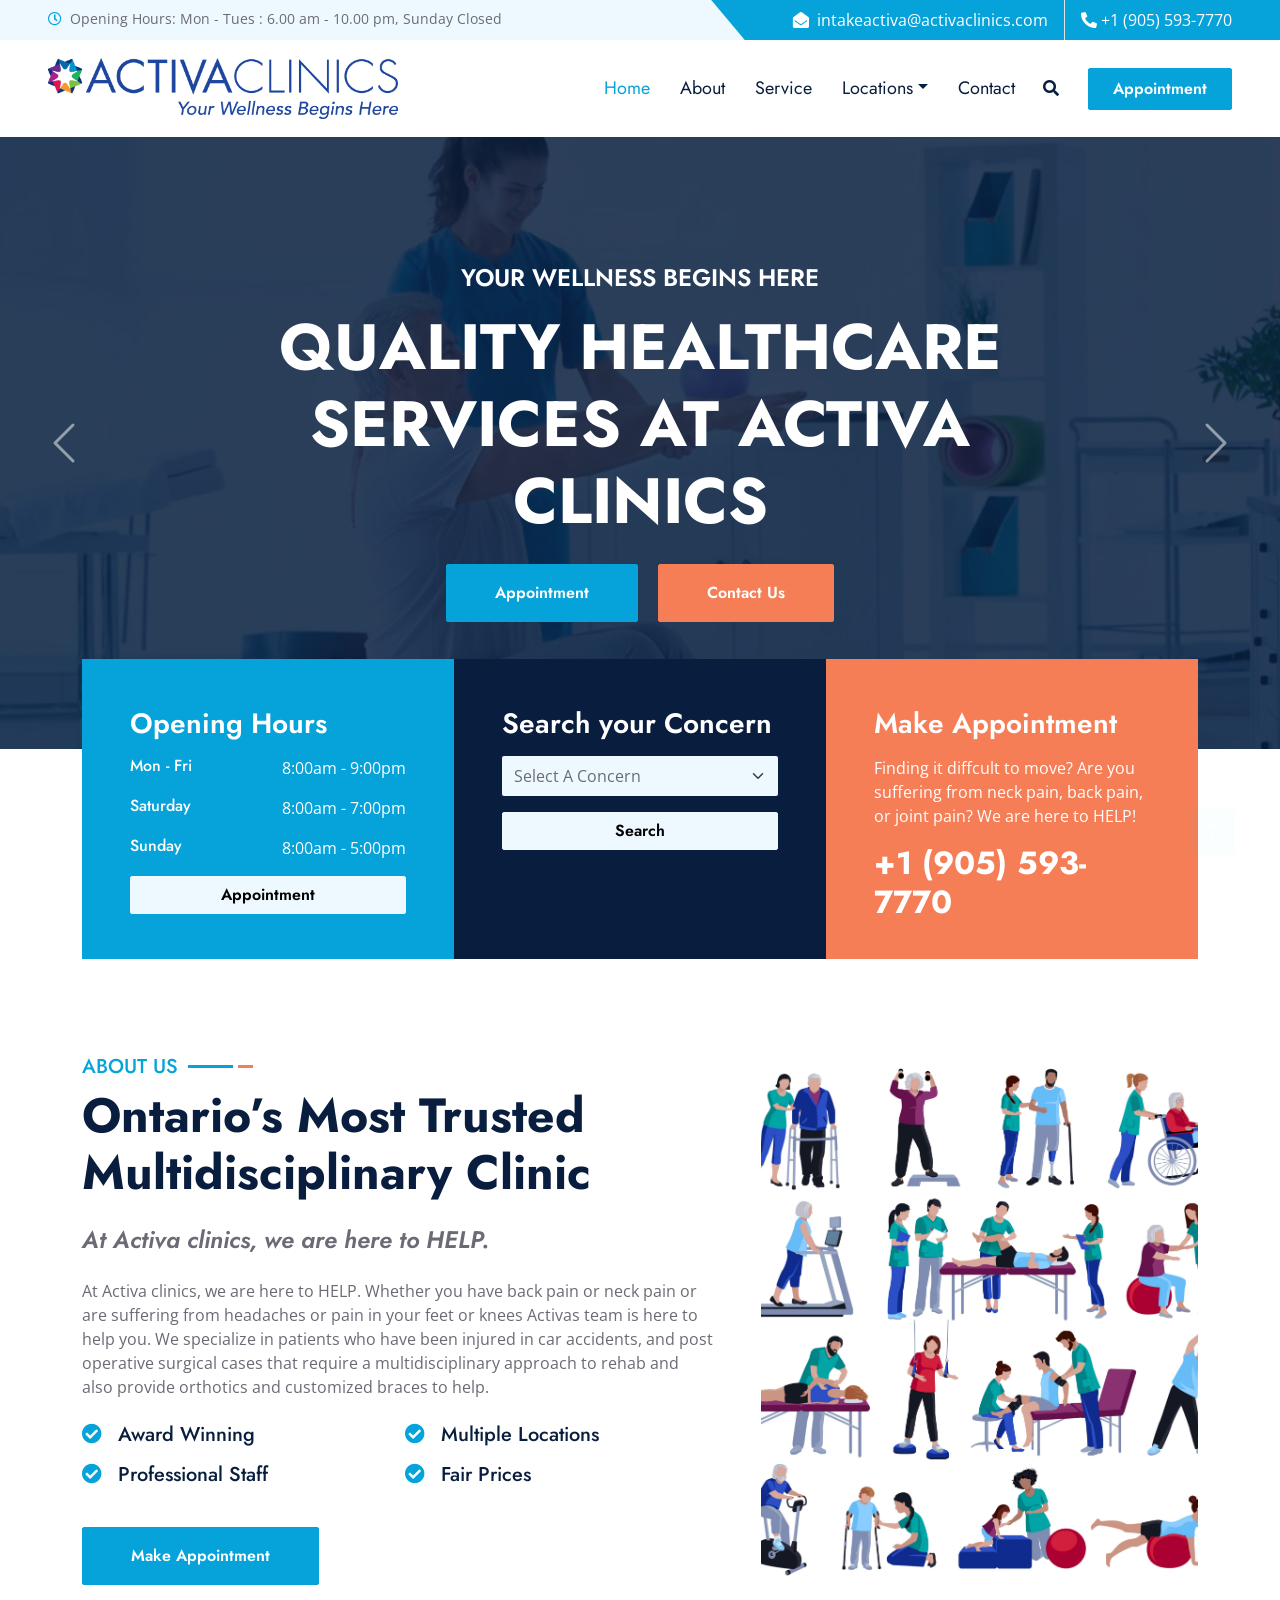
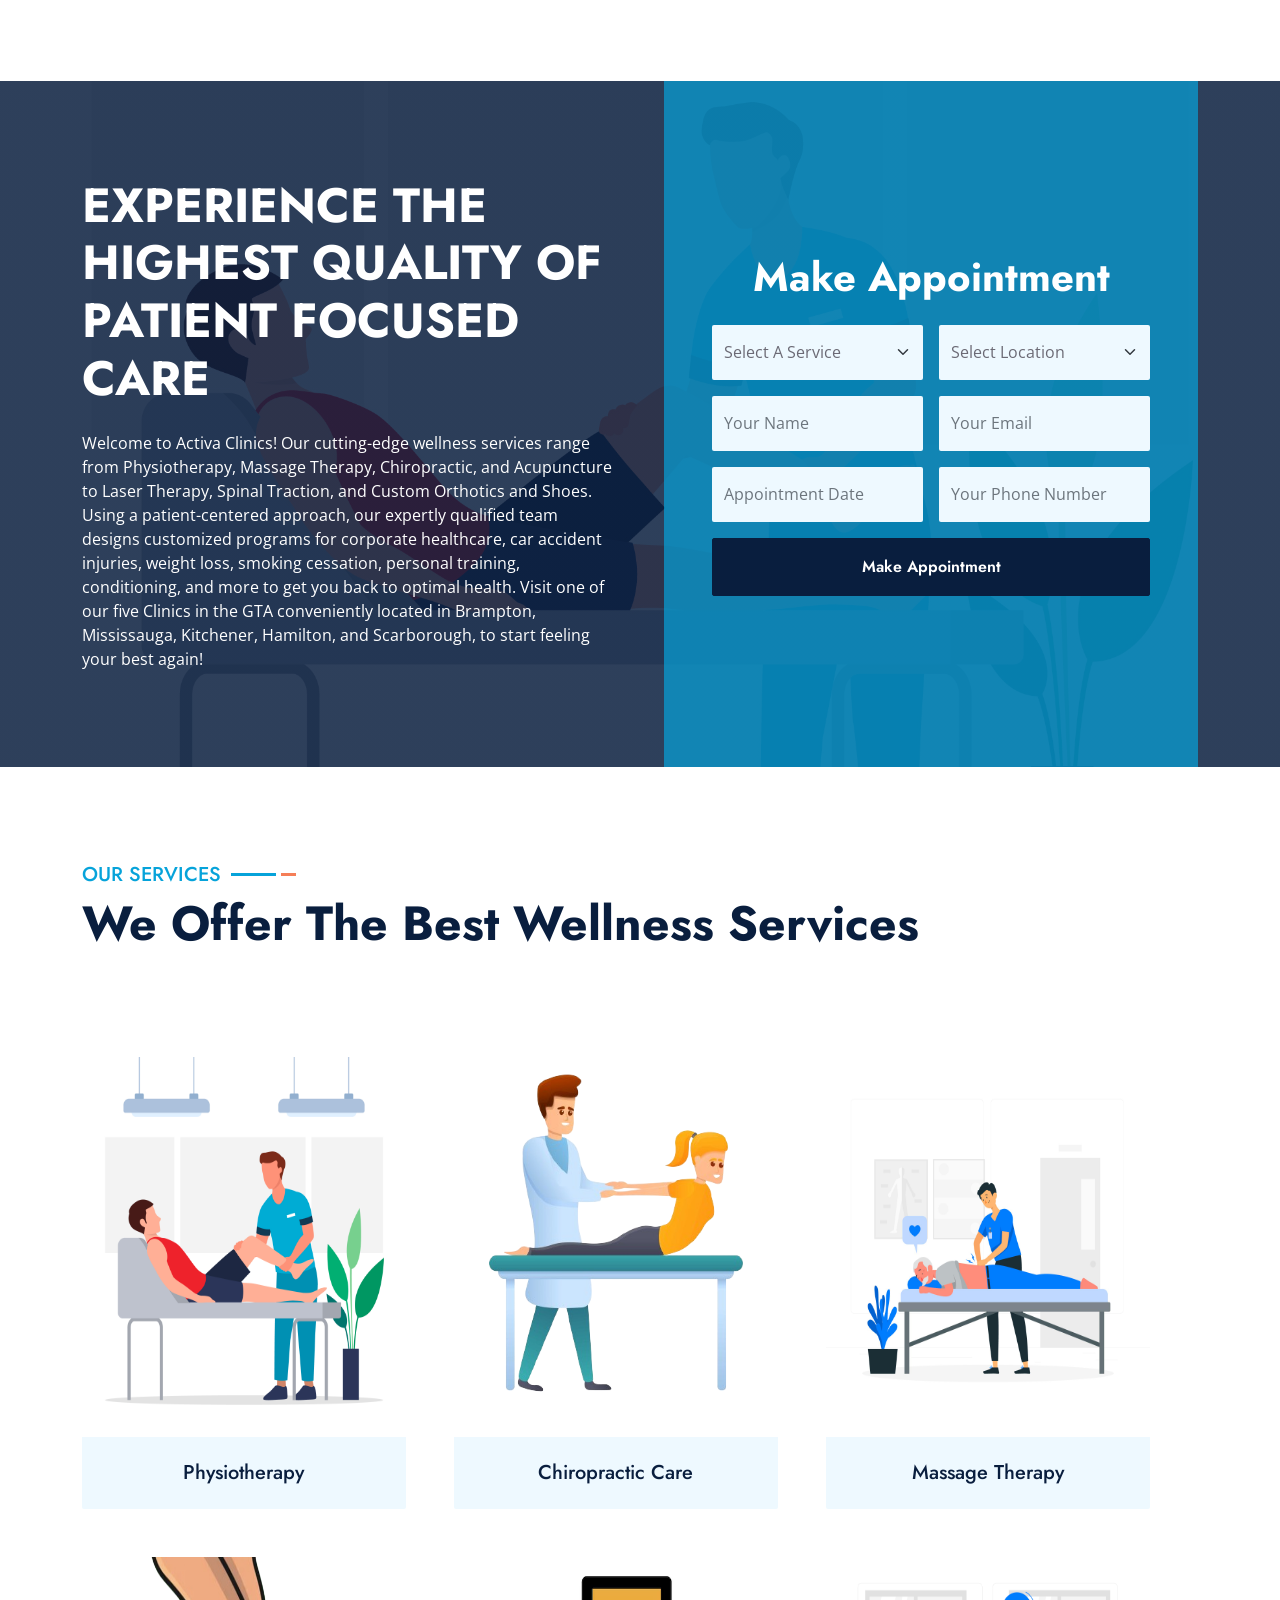
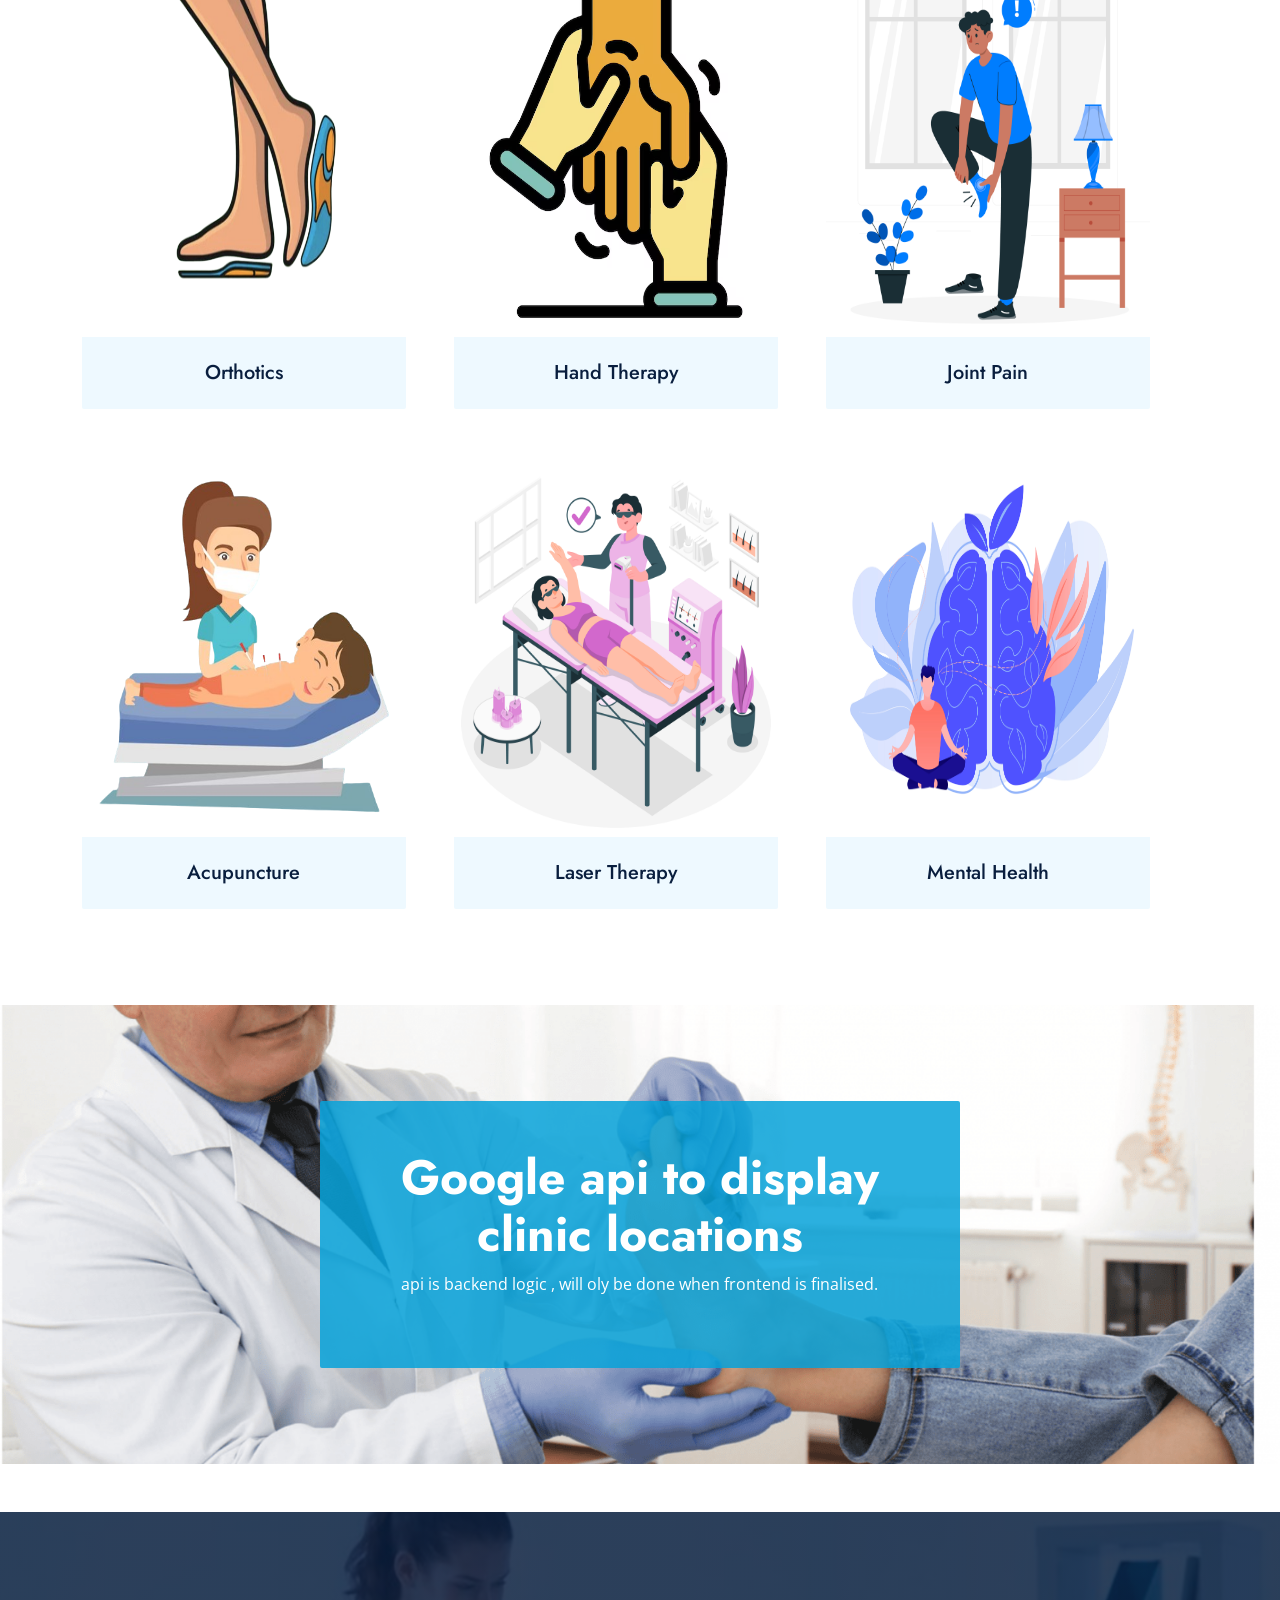
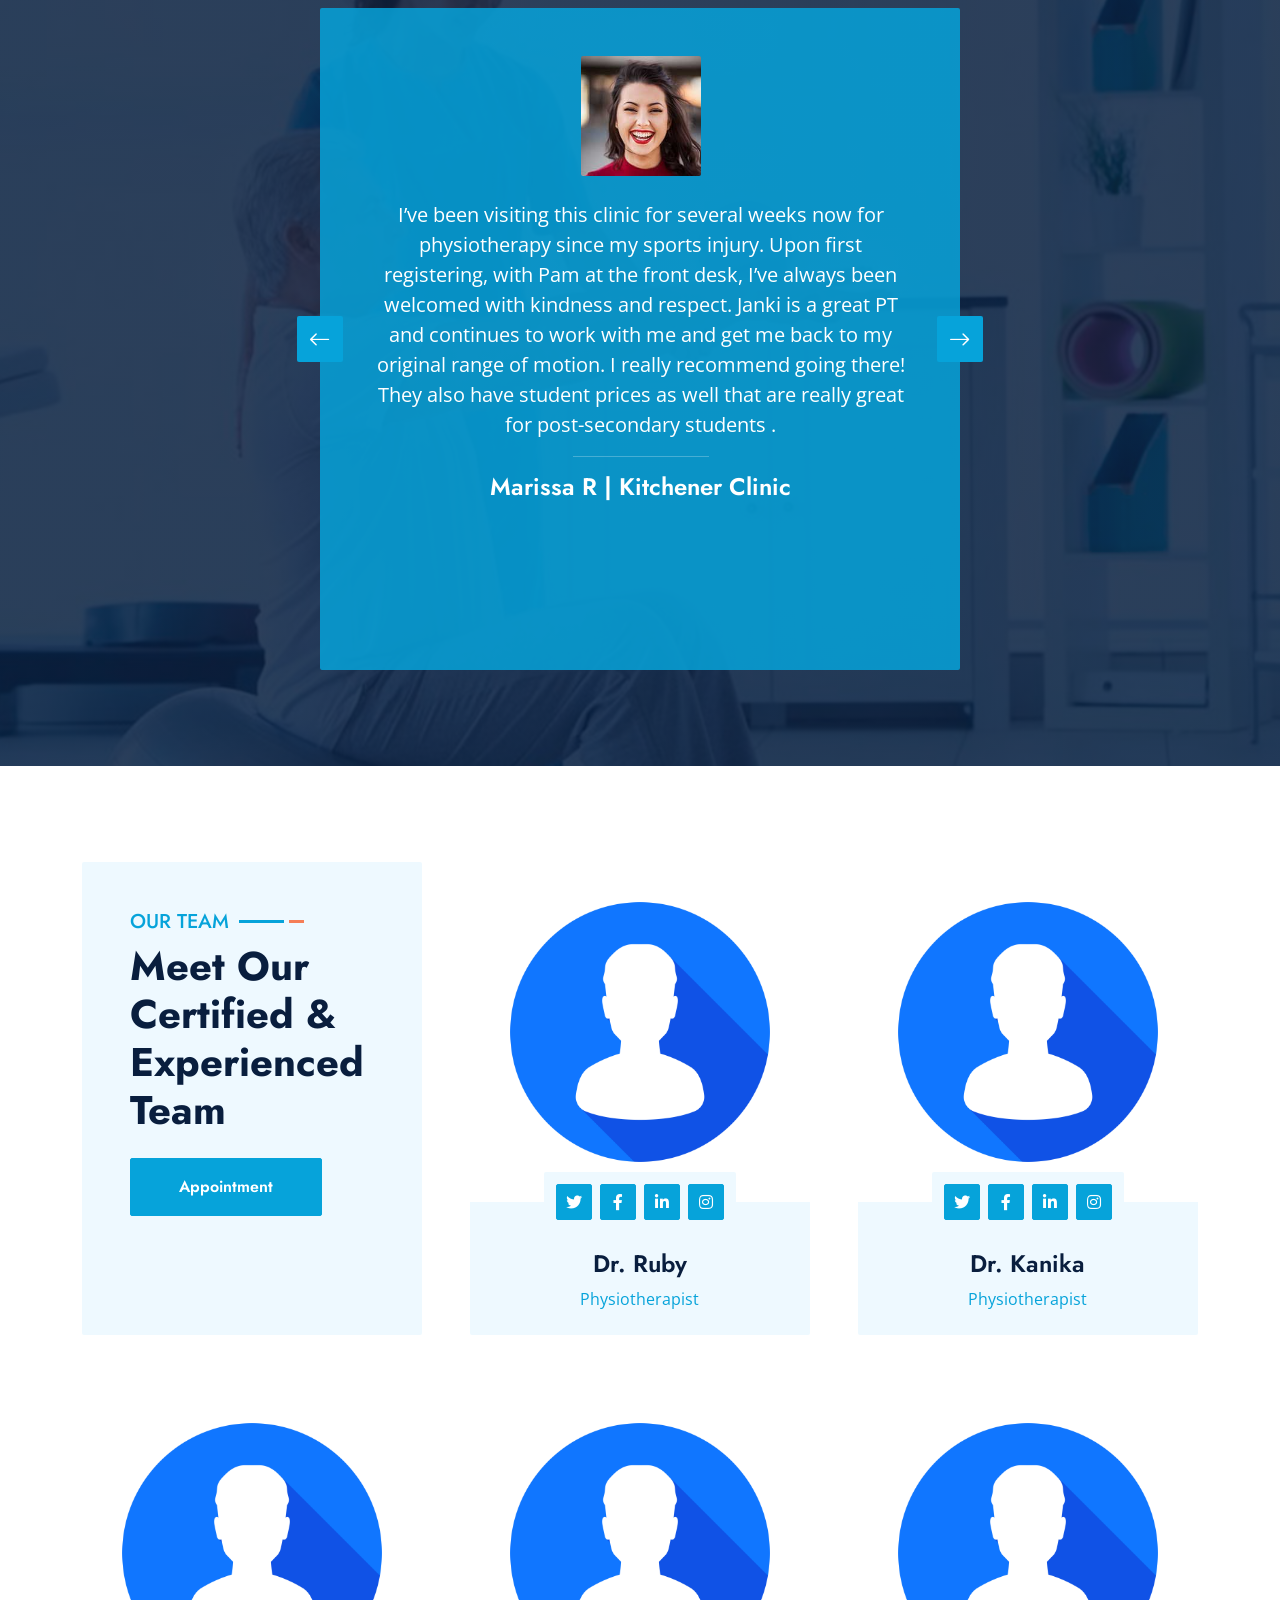
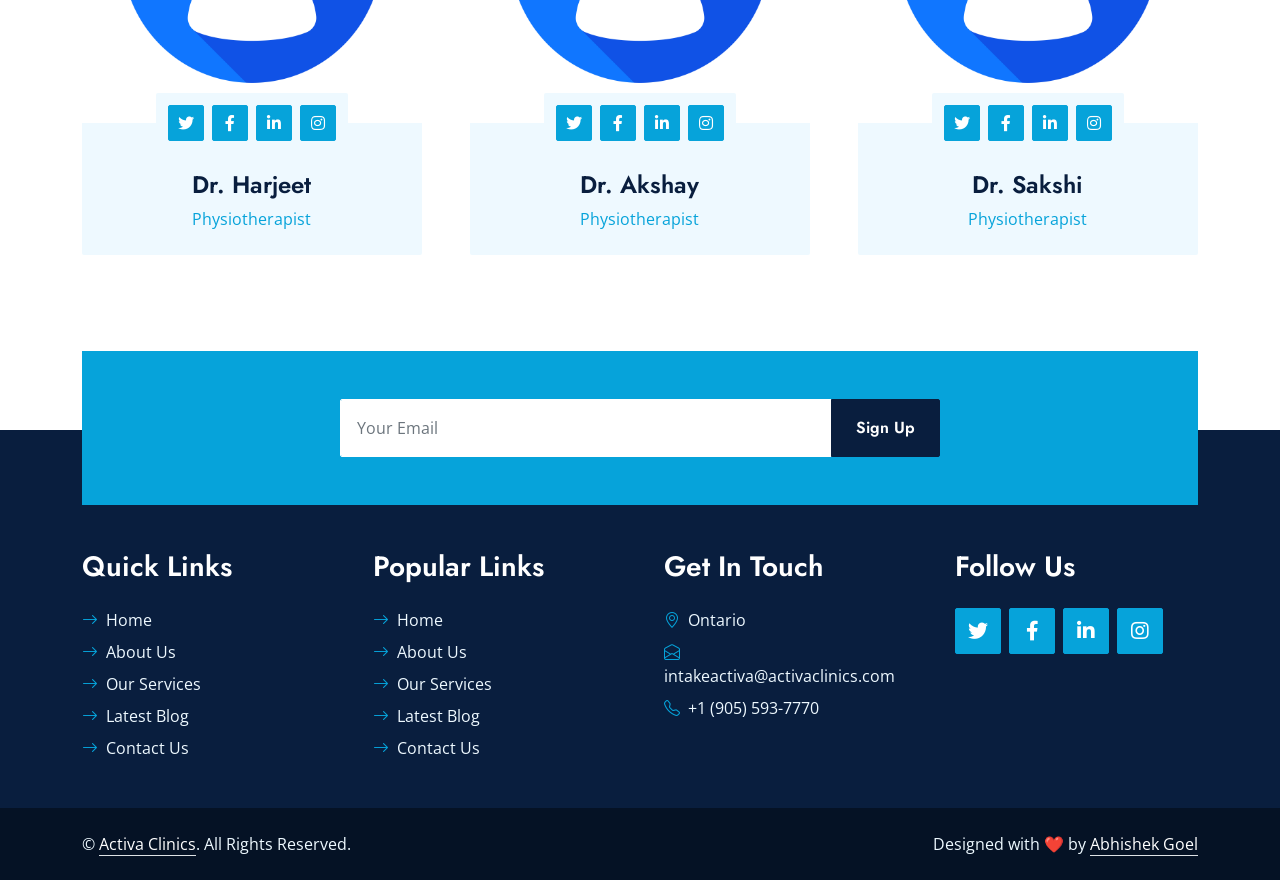
==== index.html @ 10436eb0 "activaClinics" ====
<!DOCTYPE html>
<html lang="en">

<head>
    <meta charset="utf-8">
    <title>Activa Clinics - Quality Healthcare Services for a //todo</title>
    <meta content="width=device-width, initial-scale=1.0" name="viewport">
    <!-- <meta content="Free HTML Templates" name="keywords">
    <meta content="Free HTML Templates" name="description"> -->

    <!-- Favicon -->
    <link href="img/favicon.ico" rel="icon">

    <!-- Google Web Fonts -->
    <link rel="preconnect" href="https://fonts.gstatic.com">
    <link href="https://fonts.googleapis.com/css2?family=Jost:wght@500;600;700&family=Open+Sans:wght@400;600&display=swap" rel="stylesheet"> 

    <!-- Icon Font Stylesheet -->
    <link href="https://cdnjs.cloudflare.com/ajax/libs/font-awesome/5.10.0/css/all.min.css" rel="stylesheet">
    <link href="https://cdn.jsdelivr.net/npm/bootstrap-icons@1.4.1/font/bootstrap-icons.css" rel="stylesheet">

    <!-- Libraries Stylesheet -->
    <link href="lib/owlcarousel/assets/owl.carousel.min.css" rel="stylesheet">
    <link href="lib/animate/animate.min.css" rel="stylesheet">
    <link href="lib/tempusdominus/css/tempusdominus-bootstrap-4.min.css" rel="stylesheet" />
    <link href="lib/twentytwenty/twentytwenty.css" rel="stylesheet" />

    <!-- Customized Bootstrap Stylesheet -->
    <link href="css/bootstrap.min.css" rel="stylesheet">

    <!-- Template Stylesheet -->
    <link href="css/style.css" rel="stylesheet">
</head>

<body>
    <!-- Spinner Start -->
    <div id="spinner" class="show bg-white position-fixed translate-middle w-100 vh-100 top-50 start-50 d-flex align-items-center justify-content-center">
        <div class="spinner-grow text-primary m-1" role="status">
            <span class="sr-only">Loading...</span>
        </div>
        <div class="spinner-grow text-dark m-1" role="status">
            <span class="sr-only">Loading...</span>
        </div>
        <div class="spinner-grow text-secondary m-1" role="status">
            <span class="sr-only">Loading...</span>
        </div>
    </div>
    <!-- Spinner End -->


    <!-- Topbar Start -->
    <div class="container-fluid bg-light ps-5 pe-0 d-none d-lg-block">
        <div class="row gx-0">
            <div class="col-md-6 text-center text-lg-start mb-2 mb-lg-0">
                <div class="d-inline-flex align-items-center">
                    <small class="py-2"><i class="far fa-clock text-primary me-2"></i>Opening Hours: Mon - Tues : 6.00 am - 10.00 pm, Sunday Closed </small>
                </div>
            </div>
            <div class="col-md-6 text-center text-lg-end">
                <div class="position-relative d-inline-flex align-items-center bg-primary text-white top-shape px-5">
                    <div class="me-3 pe-3 border-end py-2">
                        <a class="m-0" href="mailto:intakeactiva@activaclinics.com" style="color: white;"><i class="fa fa-envelope-open me-2"></i>intakeactiva@activaclinics.com</a>
                    </div>
                    <div class="py-2">
                        <a class="m-0"href="tel:+1 (905) 593-7770" style="color: white;">
                        <i class="fa fa-phone-alt"></i>
                            +1 (905) 593-7770</a>
                    </div>
                </div>
            </div>
        </div>
    </div>
    <!-- Topbar End -->


    <!-- Navbar Start -->
    <nav class="navbar navbar-expand-lg bg-white navbar-light shadow-sm px-5 py-3 py-lg-0">
        <!-- <a href="index.html" class="navbar-brand p-0">
            <h1 class="m-0 text-primary"><i class="fa me-2"></i>Activa Clinics</h1>
        </a> -->
        <!-- <img class="img-fluid mx-auto rounded mb-4" src="img/Activa Logo.png" alt=""> -->
        <img class="img-fluid mx-auto rounded" src="img/Activa Logo.png" alt="" style="max-width: 350px;">

        <button class="navbar-toggler" type="button" data-bs-toggle="collapse" data-bs-target="#navbarCollapse">
            <span class="navbar-toggler-icon"></span>
        </button>
        <div class="collapse navbar-collapse" id="navbarCollapse">
            <div class="navbar-nav ms-auto py-0">
                <a href="index.html" class="nav-item nav-link active">Home</a>
                <a href="#" class="nav-item nav-link">About</a>
                <a href="#" class="nav-item nav-link">Service</a>
                <div class="nav-item dropdown">
                    <a href="#" class="nav-link dropdown-toggle" data-bs-toggle="dropdown">Locations</a>
                    <div class="dropdown-menu m-0">
                        <a href="#" class="dropdown-item">Brampton</a>
                        <a href="#" class="dropdown-item">Mississuaga</a>
                        <a href="#" class="dropdown-item">Scarborough</a>
                        <a href="#" class="dropdown-item">Hamilton</a>
                        <a href="#" class="dropdown-item">Kitchener</a>
                        <!-- <a href="#" class="dropdown-item">In Home Treatment</a> -->
                    </div>
                </div>
                <a href="#" class="nav-item nav-link">Contact</a>
            </div>
            <button type="button" class="btn text-dark" data-bs-toggle="modal" data-bs-target="#searchModal"><i class="fa fa-search"></i></button>
            <a href="#appointment" class="btn btn-primary py-2 px-4 ms-3">Appointment</a>
        </div>
    </nav>
    <!-- Navbar End -->


    <!-- Full Screen Search Start -->
    <div class="modal fade" id="searchModal" tabindex="-1">
        <div class="modal-dialog modal-fullscreen">
            <div class="modal-content" style="background: rgba(9, 30, 62, .7);">
                <div class="modal-header border-0">
                    <button type="button" class="btn bg-white btn-close" data-bs-dismiss="modal" aria-label="Close"></button>
                </div>
                <div class="modal-body d-flex align-items-center justify-content-center">
                    <div class="input-group" style="max-width: 600px;">
                        <input type="text" class="form-control bg-transparent border-primary p-3" placeholder="Type search keyword">
                        <button class="btn btn-primary px-4"><i class="bi bi-search"></i></button>
                    </div>
                </div>
            </div>
        </div>
    </div>
    <!-- Full Screen Search End -->


    <!-- Carousel Start -->
    <div class="container-fluid p-0">
        <div id="header-carousel" class="carousel slide carousel-fade" data-bs-ride="carousel">
            <div class="carousel-inner">
                <div class="carousel-item active">
                    <img class="w-100" src="img/physiotherapy_cover.jpeg" alt="Image">
                    <div class="carousel-caption d-flex flex-column align-items-center justify-content-center">
                        <div class="p-3" style="max-width: 900px;">
                            <h4 class="text-white text-uppercase mb-3 animated slideInDown">YOUR WELLNESS BEGINS HERE
                            </h4>
                            <h1 class="display-3 text-white mb-md-4 animated zoomIn">QUALITY HEALTHCARE SERVICES AT ACTIVA CLINICS</h1>
                            <a href="appointment.html" class="btn btn-primary py-md-3 px-md-5 me-3 animated slideInLeft">Appointment</a>
                            <a href="" class="btn btn-secondary py-md-3 px-md-5 animated slideInRight">Contact Us</a>
                        </div>
                    </div>
                </div>
                <div class="carousel-item">
                    <img class="w-100" src="img/design_mods_fo-1-1536x1051.png" alt="Image">
                    <div class="carousel-caption d-flex flex-column align-items-center justify-content-center">
                        <div class="p-3" style="max-width: 900px;">
                            <h5 class="text-white text-uppercase mb-3 animated slideInDown">Helping you be your Best.
                            Customized, Caring & Compassionate Treatment.</h5>
                            <h1 class="text-white mb-md-4 animated zoomIn">PHYSIOTHERAPY, CHIROPRACTIC CARE, MASSAGE THERAPY, AND MORE FOR YOUR OVERALL WELL-BEING</h1>
                            <a href="appointment.html" class="btn btn-primary py-md-3 px-md-5 me-3 animated slideInLeft">Appointment</a>
                            <a href="" class="btn btn-secondary py-md-3 px-md-5 animated slideInRight">Contact Us</a>
                        </div>
                    </div>
                </div>
            </div>
            <button class="carousel-control-prev" type="button" data-bs-target="#header-carousel"
                data-bs-slide="prev">
                <span class="carousel-control-prev-icon" aria-hidden="true"></span>
                <span class="visually-hidden">Previous</span>
            </button>
            <button class="carousel-control-next" type="button" data-bs-target="#header-carousel"
                data-bs-slide="next">
                <span class="carousel-control-next-icon" aria-hidden="true"></span>
                <span class="visually-hidden">Next</span>
            </button>
        </div>
    </div>
    <!-- Carousel End -->


    <!-- Banner Start -->
    <div class="container-fluid banner mb-5">
        <div class="container">
            <div class="row gx-0">
                <div class="col-lg-4 wow zoomIn" data-wow-delay="0.1s">
                    <div class="bg-primary d-flex flex-column p-5" style="height: 300px;">
                        <h3 class="text-white mb-3">Opening Hours</h3>
                        <div class="d-flex justify-content-between text-white mb-3">
                            <h6 class="text-white mb-0">Mon - Fri</h6>
                            <p class="mb-0"> 8:00am - 9:00pm</p>
                        </div>
                        <div class="d-flex justify-content-between text-white mb-3">
                            <h6 class="text-white mb-0">Saturday</h6>
                            <p class="mb-0"> 8:00am - 7:00pm</p>
                        </div>
                        <div class="d-flex justify-content-between text-white mb-3">
                            <h6 class="text-white mb-0">Sunday</h6>
                            <p class="mb-0"> 8:00am - 5:00pm</p>
                        </div>
                        <a class="btn btn-light" href="">Appointment</a>
                    </div>
                </div>
                <div class="col-lg-4 wow zoomIn" data-wow-delay="0.3s">
                    <div class="bg-dark d-flex flex-column p-5" style="height: 300px;">
                        <h3 class="text-white mb-3">Search your Concern</h3>
                        <!-- <div class="date mb-3" id="date" data-target-input="nearest">
                            <input type="text" class="form-control bg-light border-0 datetimepicker-input"
                                placeholder="Appointment Date" data-target="#date" data-toggle="datetimepicker" style="height: 40px;">
                        </div> -->
                        <select class="form-select bg-light border-0 mb-3" style="height: 40px;">
                            <option selected>Select A Concern</option>
                            <option value="1">Service 1</option>
                            <option value="2">Service 2</option>
                            <option value="3">Service 3</option>
                        </select>
                        <a class="btn btn-light" href="">Search</a>
                    </div>
                </div>
                <div class="col-lg-4 wow zoomIn" data-wow-delay="0.6s">
                    <div class="bg-secondary d-flex flex-column p-5" style="height: 300px;">
                        <h3 class="text-white mb-3">Make Appointment</h3>
                        <p class="text-white">Finding it diffcult to move? Are you suffering from neck pain, back pain, or joint pain? We are here to HELP!</p>
                        <h2 class="text-white mb-0">+1 (905) 593-7770</h2>
                    </div>
                </div>
            </div>
        </div>
    </div>
    <!-- Banner Start -->


    <!-- About Start -->
    <div class="container-fluid py-5 wow fadeInUp" data-wow-delay="0.1s">
        <div class="container">
            <div class="row g-5">
                <div class="col-lg-7">
                    <div class="section-title mb-4">
                        <h5 class="position-relative d-inline-block text-primary text-uppercase">About Us</h5>
                        <h1 class="display-5 mb-0">Ontario’s Most Trusted Multidisciplinary Clinic</h1>
                    </div>
                    <h4 class="text-body fst-italic mb-4">At Activa clinics, we are here to HELP.</h4>
                    <p class="mb-4">At Activa clinics, we are here to HELP. Whether you have back pain or neck pain or are suffering from headaches or pain
                    in your feet or knees Activas team is here to help you. We specialize in patients who have been injured in car
                    accidents, and post operative surgical cases that require a multidisciplinary approach to rehab and also provide
                    orthotics and customized braces to help.
</p>
                    <div class="row g-3">
                        <div class="col-sm-6 wow zoomIn" data-wow-delay="0.3s">
                            <h5 class="mb-3"><i class="fa fa-check-circle text-primary me-3"></i>Award Winning</h5>
                            <h5 class="mb-3"><i class="fa fa-check-circle text-primary me-3"></i>Professional Staff</h5>
                        </div>
                        <div class="col-sm-6 wow zoomIn" data-wow-delay="0.6s">
                            <h5 class="mb-3"><i class="fa fa-check-circle text-primary me-3"></i>Multiple Locations</h5>
                            <h5 class="mb-3"><i class="fa fa-check-circle text-primary me-3"></i>Fair Prices</h5>
                        </div>
                    </div>
                    <a href="#appointment" class="btn btn-primary py-3 px-5 mt-4 wow zoomIn" data-wow-delay="0.6s">Make Appointment</a>
                </div>
                <div class="col-lg-5" style="min-height: 500px;">
                    <div class="position-relative h-100">
                        <img class="position-absolute w-100 h-100 rounded wow zoomIn" data-wow-delay="0.9s" src="img/15880.jpg" alt="multiple disciplinary clinic" style="object-fit: cover;">
                    </div>
                </div>
            </div>
        </div>
    </div>
    <!-- About End -->


    <!-- Appointment Start -->
    <div id="appointment" class="container-fluid bg-primary bg-appointment my-5 wow fadeInUp" data-wow-delay="0.1s">
        <div class="container">
            <div class="row gx-5">
                <div class="col-lg-6 py-5">
                    <div class="py-5">
                        <h1 class="display-5 text-white mb-4">EXPERIENCE THE HIGHEST QUALITY OF PATIENT FOCUSED CARE</h1>
                        <p class="text-white mb-0">Welcome to Activa Clinics! Our cutting-edge wellness services range from Physiotherapy, Massage Therapy, Chiropractic,
                        and Acupuncture to Laser Therapy, Spinal Traction, and Custom Orthotics and Shoes. Using a patient-centered approach,
                        our expertly qualified team designs customized programs for corporate healthcare, car accident injuries, weight loss,
                        smoking cessation, personal training, conditioning, and more to get you back to optimal health. Visit one of our five
                        Clinics in the GTA conveniently located in Brampton, Mississauga, Kitchener, Hamilton, and Scarborough, to start feeling
                        your best again!</p>
                    </div>
                </div>
                <div class="col-lg-6">
                    <div class="appointment-form h-100 d-flex flex-column justify-content-center text-center p-5 wow zoomIn" data-wow-delay="0.6s">
                        <h1 class="text-white mb-4">Make Appointment</h1>
                        <form>
                            <div class="row g-3">
                                <div class="col-12 col-sm-6">
                                    <select class="form-select bg-light border-0" style="height: 55px;">
                                        <option selected>Select A Service</option>
                                        <option value="1">Service 1</option>
                                        <option value="2">Service 2</option>
                                        <option value="3">Service 3</option>
                                    </select>
                                </div>
                                <div class="col-12 col-sm-6">
                                    <select class="form-select bg-light border-0" style="height: 55px;">
                                        <option selected>Select Location</option>
                                        <option value="1">Kitchener</option>
                                        <option value="2">Scarborough</option>
                                        <option value="3">Hamilton</option>
                                        <option value="3">Brampton</option>
                                        <option value="3">Mississauga</option>
                                    </select>
                                </div>
                                <div class="col-12 col-sm-6">
                                    <input type="text" class="form-control bg-light border-0" placeholder="Your Name" style="height: 55px;">
                                </div>
                                <div class="col-12 col-sm-6">
                                    <input type="email" class="form-control bg-light border-0" placeholder="Your Email" style="height: 55px;">
                                </div>
                                <div class="col-12 col-sm-6">
                                    <div class="date" id="date1" data-target-input="nearest">
                                        <input type="text"
                                            class="form-control bg-light border-0 datetimepicker-input"
                                            placeholder="Appointment Date" data-target="#date1" data-toggle="datetimepicker" style="height: 55px;">
                                    </div>
                                </div>
                                <div class="col-12 col-sm-6">
                                    <input type="tel" class="form-control bg-light border-0" placeholder="Your Phone Number" style="height: 55px;">
                                </div>
                                <div class="col-12">
                                    <button class="btn btn-dark w-100 py-3" type="submit">Make Appointment</button>
                                </div>
                            </div>
                        </form>
                    </div>
                </div>
            </div>
        </div>
    </div>
    <!-- Appointment End -->


    <!-- Service Start -->
    <div class="container-fluid py-5 wow fadeInUp" data-wow-delay="0.1s">
        <div class="container">
            <div class="row g-5">
                    <div class="section-title">
                        <h5 class="position-relative d-inline-block text-primary text-uppercase">Our Services</h5>
                        <h1 class="display-5">We Offer The Best Wellness Services</h1>
                    </div>
                    <div class="row g-5">
                        <div class="col-md-4 service-item wow zoomIn" data-wow-delay="0.6s">
                            <div class="rounded-top overflow-hidden">
                                <img class="img-service" src="img/8443649.jpg" alt="">
                            </div>
                            <div class="position-relative bg-light rounded-bottom text-center p-4">
                                <h5 class="m-0">Physiotherapy</h5>
                            </div>
                        </div>
                        <div class="col-md-4 service-item wow zoomIn" data-wow-delay="0.9s">
                            <div class="rounded-top overflow-hidden">
                                <img class="img-service" src="img/31099520-removebg-preview.png" alt="">
                            </div>
                            <div class="position-relative bg-light rounded-bottom text-center p-4">
                                <h5 class="m-0">Chiropractic Care</h5>
                            </div>
                        </div>
                        <div class="col-md-4 service-item wow zoomIn" data-wow-delay="0.3s">
                            <div class="rounded-top overflow-hidden">
                                <img class="img-service" src="img/6212029.jpg" alt="">
                            </div>
                            <div class="position-relative bg-light rounded-bottom text-center p-4">
                                <h5 class="m-0">Massage Therapy</h5>
                            </div>
                        </div>
                        
                    </div>
            </div>
            <div class="row g-5 wow fadeInUp" data-wow-delay="0.1s">
                    <div class="row g-5">
                        <div class="col-md-4 service-item wow zoomIn" data-wow-delay="0.9s">
                            <div class="rounded-top overflow-hidden">
                                <img class="img-service" src="img/orthotics.png" alt="">
                            </div>
                            <div class="position-relative bg-light rounded-bottom text-center p-4">
                                <h5 class="m-0">Orthotics</h5>
                            </div>
                        </div>
                        <div class="col-md-4 service-item wow zoomIn" data-wow-delay="0.3s">
                            <div class="rounded-top overflow-hidden">
                                <img class="img-service" src="img/hand-massage-icon-outline-hand-massage-vector-icon-color-flat-isolated_96318-118439.png" alt="">
                            </div>
                            <div class="position-relative bg-light rounded-bottom text-center p-4">
                                <h5 class="m-0">Hand Therapy</h5>
                            </div>
                        </div>
                        <div class="col-md-4 service-item wow zoomIn" data-wow-delay="0.6s">
                            <div class="rounded-top overflow-hidden">
                                <img class="img-service" src="img/10378896.jpg" alt="">
                            </div>
                            <div class="position-relative bg-light rounded-bottom text-center p-4">
                                <h5 class="m-0">Joint Pain</h5>
                            </div>
                        </div>
                </div>
            </div>
            <div class="row g-5 wow fadeInUp" data-wow-delay="0.1s">
                <div class="row g-5">
                    <div class="col-md-4 service-item wow zoomIn" data-wow-delay="0.3s">
                        <div class="rounded-top overflow-hidden">
                            <img class="img-service" src="img/acupuncturist-doctor-making-acupuncture-therapy_107173-8474-removebg-preview.png" alt="">
                        </div>
                        <div class="position-relative bg-light rounded-bottom text-center p-4">
                            <h5 class="m-0">Acupuncture</h5>
                        </div>
                    </div>
                    <div class="col-md-4 service-item wow zoomIn" data-wow-delay="0.3s">
                        <div class="rounded-top overflow-hidden">
                            <img class="img-service" src="img/9082603.jpg" alt="">
                        </div>
                        <div class="position-relative bg-light rounded-bottom text-center p-4">
                            <h5 class="m-0">Laser Therapy</h5>
                        </div>
                    </div>
                    <div class="col-md-4 service-item wow zoomIn" data-wow-delay="0.6s">
                        <div class="rounded-top overflow-hidden">
                            <img class="img-service" src="img/20945352.jpg" alt="">
                        </div>
                        <div class="position-relative bg-light rounded-bottom text-center p-4">
                            <h5 class="m-0">Mental Health</h5>
                        </div>
                    </div>
                </div>
            </div>
            
        </div>
    </div>
    <!-- Service End -->


    <!-- Offer Start -->
    <div class="container-fluid bg-offer my-5 py-5 wow fadeInUp" data-wow-delay="0.1s">
        <div class="container py-5">
            <div class="row justify-content-center">
                <div class="col-lg-7 wow zoomIn" data-wow-delay="0.6s">
                    <div class="offer-text text-center rounded p-5">
                        <h1 class="display-5 text-white">Google api to display clinic locations</h1>
                        <p class="text-white mb-4">api is backend logic , will oly be done when frontend is finalised. </p>
                        <!-- <a href="#" class="btn btn-dark py-3 px-5 me-3">Ok</a>
                        <a href="#" class="btn btn-light py-3 px-5">Ok</a> -->
                    </div>
                </div>
            </div>
        </div>
    </div>
    <!-- Offer End -->


    <!-- Pricing Start -->
    <!-- <div class="container-fluid py-5 wow fadeInUp" data-wow-delay="0.1s">
        <div class="container">
            <div class="row g-5">
                <div class="col-lg-5">
                    <div class="section-title mb-4">
                        <h5 class="position-relative d-inline-block text-primary text-uppercase">Pricing Plan</h5>
                        <h1 class="display-5 mb-0">We Offer Fair Prices for Dental Treatment</h1>
                    </div>
                    <p class="mb-4">Tempor erat elitr rebum at clita. Diam dolor diam ipsum et tempor sit. Aliqu diam amet diam et eos labore. Clita erat ipsum et lorem et sit, sed stet no labore lorem sit. Sanctus clita duo justo eirmod magna dolore erat amet</p>
                    <h5 class="text-uppercase text-primary wow fadeInUp" data-wow-delay="0.3s">Call for Appointment</h5>
                    <h1 class="wow fadeInUp" data-wow-delay="0.6s">+012 345 6789</h1>
                </div>
                <div class="col-lg-7">
                    <div class="owl-carousel price-carousel wow zoomIn" data-wow-delay="0.9s">
                        <div class="price-item pb-4">
                            <div class="position-relative">
                                <img class="img-fluid rounded-top" src="img/price-1.jpg" alt="">
                                <div class="d-flex align-items-center justify-content-center bg-light rounded pt-2 px-3 position-absolute top-100 start-50 translate-middle" style="z-index: 2;">
                                    <h2 class="text-primary m-0">$35</h2>
                                </div>
                            </div>
                            <div class="position-relative text-center bg-light border-bottom border-primary py-5 p-4">
                                <h4>Teeth Whitening</h4>
                                <hr class="text-primary w-50 mx-auto mt-0">
                                <div class="d-flex justify-content-between mb-3"><span>Modern Equipment</span><i class="fa fa-check text-primary pt-1"></i></div>
                                <div class="d-flex justify-content-between mb-3"><span>Professional Dentist</span><i class="fa fa-check text-primary pt-1"></i></div>
                                <div class="d-flex justify-content-between mb-2"><span>24/7 Call Support</span><i class="fa fa-check text-primary pt-1"></i></div>
                                <a href="appointment.html" class="btn btn-primary py-2 px-4 position-absolute top-100 start-50 translate-middle">Appointment</a>
                            </div>
                        </div>
                        <div class="price-item pb-4">
                            <div class="position-relative">
                                <img class="img-fluid rounded-top" src="img/price-2.jpg" alt="">
                                <div class="d-flex align-items-center justify-content-center bg-light rounded pt-2 px-3 position-absolute top-100 start-50 translate-middle" style="z-index: 2;">
                                    <h2 class="text-primary m-0">$49</h2>
                                </div>
                            </div>
                            <div class="position-relative text-center bg-light border-bottom border-primary py-5 p-4">
                                <h4>Dental Implant</h4>
                                <hr class="text-primary w-50 mx-auto mt-0">
                                <div class="d-flex justify-content-between mb-3"><span>Modern Equipment</span><i class="fa fa-check text-primary pt-1"></i></div>
                                <div class="d-flex justify-content-between mb-3"><span>Professional Dentist</span><i class="fa fa-check text-primary pt-1"></i></div>
                                <div class="d-flex justify-content-between mb-2"><span>24/7 Call Support</span><i class="fa fa-check text-primary pt-1"></i></div>
                                <a href="appointment.html" class="btn btn-primary py-2 px-4 position-absolute top-100 start-50 translate-middle">Appointment</a>
                            </div>
                        </div>
                        <div class="price-item pb-4">
                            <div class="position-relative">
                                <img class="img-fluid rounded-top" src="img/price-3.jpg" alt="">
                                <div class="d-flex align-items-center justify-content-center bg-light rounded pt-2 px-3 position-absolute top-100 start-50 translate-middle" style="z-index: 2;">
                                    <h2 class="text-primary m-0">$99</h2>
                                </div>
                            </div>
                            <div class="position-relative text-center bg-light border-bottom border-primary py-5 p-4">
                                <h4>Root Canal</h4>
                                <hr class="text-primary w-50 mx-auto mt-0">
                                <div class="d-flex justify-content-between mb-3"><span>Modern Equipment</span><i class="fa fa-check text-primary pt-1"></i></div>
                                <div class="d-flex justify-content-between mb-3"><span>Professional Dentist</span><i class="fa fa-check text-primary pt-1"></i></div>
                                <div class="d-flex justify-content-between mb-2"><span>24/7 Call Support</span><i class="fa fa-check text-primary pt-1"></i></div>
                                <a href="appointment.html" class="btn btn-primary py-2 px-4 position-absolute top-100 start-50 translate-middle">Appointment</a>
                            </div>
                        </div>
                    </div>
                </div>
            </div>
        </div>
    </div> -->
    <!-- Pricing End -->


    <!-- Testimonial Start -->
    <div class="container-fluid bg-primary bg-testimonial py-5 my-5 wow fadeInUp" data-wow-delay="0.1s">
        <div class="container py-5">
            <div class="row justify-content-center">
                <div class="col-lg-7">
                    <div class="owl-carousel testimonial-carousel rounded p-5 wow zoomIn" data-wow-delay="0.6s">
                        <div class="testimonial-item text-center text-white">
                            <img class="img-fluid mx-auto rounded mb-4" src="img/testimonial-1.jpg" alt="">
                            <p class="fs-5">I’ve been visiting this clinic for several weeks now for physiotherapy since my sports injury. Upon first registering,
                            with Pam at the front desk, I’ve always been welcomed with kindness and respect. Janki is a great PT and continues to
                            work with me and get me back to my original range of motion. I really recommend going there! They also have student
                            prices as well that are really great for post-secondary students .</p>
                            <hr class="mx-auto w-25">
                            <h4 class="text-white mb-0">Marissa R | Kitchener Clinic</h4>
                        </div>
                        <div class="testimonial-item text-center text-white">
                            <img class="img-fluid mx-auto rounded mb-4" src="img/testimonial-2.jpg" alt="">
                            <p class="fs-5">I am honored to be a patient here, the staff treats you like family. Excellent, fast and efficient services. Most
                            friendly doctor and staff. Very professional and they are all gorgeous too. Clean environment, every patient feels like
                            they are the only patient. Your needs come first. Beautiful place with wonderful people. Activa is the place to be.</p>
                            <hr class="mx-auto w-25">
                            <h4 class="text-white mb-0">Debbie M. | Scarborough Clinic</h4>
                        </div>
                        <div class="testimonial-item text-center text-white">
                            <img class="img-fluid mx-auto rounded mb-4" src="img/testimonial-2.jpg" alt="">
                            <p class="fs-5">I’ve been going here for 2-3 months for regular treatment following a motor vehicle accident. The staff at Activa
                            Mississauga are the absolute best. They are accommodating, friendly, professional, and very helpful. They have
                            experience dealing with insurance companies and paperwork and have made the process of accessing my benefits as painless
                            as humanly possible. Highly recommend.</p>
                            <hr class="mx-auto w-25">
                            <h4 class="text-white mb-0">Nabila A. | Mississauga Clinic</h4>
                        </div>
                        <div class="testimonial-item text-center text-white">
                            <img class="img-fluid mx-auto rounded mb-4" src="img/testimonial-2.jpg" alt="">
                            <p class="fs-5">My wife went to Activa clinics for severe pain in her neck and upper shoulders. After three sessions in Activa clinics,
                            she had the feeling of a moving neck without pain for the first time after a lot of treatments in another place. Also,
                            the staff are very helpful, and you feel like your are with your family.</p>
                            <hr class="mx-auto w-25">
                            <h4 class="text-white mb-0">Ahmed y | Hamilton Clinic</h4>
                        </div>
                        <div class="testimonial-item text-center text-white">
                            <img class="img-fluid mx-auto rounded mb-4" src="img/testimonial-2.jpg" alt="">
                            <p class="fs-5">I'm 65 years old now and this is the best medical staff I have ever experienced in my lifetime.
                            Mayuri, Priyanka, Dhavani, Homayoun, & Dr. Mike are the kindest, nicest & most professional people in the medical
                            industry you would ever want to meet.
                            If I ever have another little boy, I think I'm going to name him "Homayoun".
                            I recently began a massage therapy treatment with Activa from a lovely young lady named Vaishali.
                            Vaishali is like a little angel with the abilities to locate notted muscles and make them disappear.
                            I would highly recommend her services and think she is of great value to the medical team at Activa.
                            ... "be happy, be cool, & be kind"!</p>
                            <hr class="mx-auto w-25">
                            <h4 class="text-white mb-0">Brian Bobiash | Hamilton Clinics</h4>
                        </div>
                        <div class="testimonial-item text-center text-white">
                            <img class="img-fluid mx-auto rounded mb-4" src="img/testimonial-2.jpg" alt="">
                            <p class="fs-5">I'm 65 years old now and this is the best medical staff I have ever experienced in my lifetime.
                                Mayuri, Priyanka, Dhavani, Homayoun, & Dr. Mike are the kindest, nicest & most professional people in the
                                medical
                                industry you would ever want to meet.
                                If I ever have another little boy, I think I'm going to name him "Homayoun".
                                I recently began a massage therapy treatment with Activa from a lovely young lady named Vaishali.
                                Vaishali is like a little angel with the abilities to locate notted muscles and make them disappear.
                                I would highly recommend her services and think she is of great value to the medical team at Activa.
                                ... "be happy, be cool, & be kind"!</p>
                            <hr class="mx-auto w-25">
                            <h4 class="text-white mb-0">Brian Bobiash | Hamilton Clinics</h4>
                        </div>
                        <div class="testimonial-item text-center text-white">
                            <img class="img-fluid mx-auto rounded mb-4" src="img/testimonial-2.jpg" alt="">
                            <p class="fs-5">I have been coming to this clinic for a few months now and each time I attend my Physio, Massage and Accupuncture the
                            Care is very good.
                            The team Gita, Zeel, Albert and Vidur
                            always provide great customer service and care.
                            Thank you and continue the great work!
                            </p>
                            <hr class="mx-auto w-25">
                            <h4 class="text-white mb-0">Peter Rampersad</h4>
                        </div>
                        <div class="testimonial-item text-center text-white">
                            <img class="img-fluid mx-auto rounded mb-4" src="img/testimonial-2.jpg" alt="">
                            <p class="fs-5">I was referred to Activa Clinic by my Daughter Maxine Gibson. Since I’ve been visiting on the 16 day of January. I was
                            assessed by the doctor here regarding my condition of Hip and Lower Back pain in which I’ve been attending Twice Weekly,
                            up to the present time now. I’m very pleased with the progress I’ve made to this present time. My therapists was able to
                            Treat me well and with Special Care. I’ll recommend this Activa Clinic to anyone looking for help with their condition.
                            I’m yours...</p>
                            <hr class="mx-auto w-25">
                            <h4 class="text-white mb-0">Llewllyn King | Brampton Clinic</h4>
                        </div>
                        <div class="testimonial-item text-center text-white">
                            <img class="img-fluid mx-auto rounded mb-4" src="img/testimonial-2.jpg" alt="">
                            <p class="fs-5">I'm 65 years old now and this is the best medical staff I have ever experienced in my lifetime.
                                Mayuri, Priyanka, Dhavani, Homayoun, & Dr. Mike are the kindest, nicest & most professional people in the
                                medical
                                industry you would ever want to meet.
                                If I ever have another little boy, I think I'm going to name him "Homayoun".
                                I recently began a massage therapy treatment with Activa from a lovely young lady named Vaishali.
                                Vaishali is like a little angel with the abilities to locate notted muscles and make them disappear.
                                I would highly recommend her services and think she is of great value to the medical team at Activa.
                                ... "be happy, be cool, & be kind"!</p>
                            <hr class="mx-auto w-25">
                            <h4 class="text-white mb-0">Brian Bobiash | Hamilton Clinics</h4>
                        </div>
                    </div>
                </div>
            </div>
        </div>
    </div>
    <!-- Testimonial End -->


    <!-- Team Start -->
    <div class="container-fluid py-5">
        <div class="container">
            <div class="row g-5">
                <div class="col-lg-4 wow slideInUp" data-wow-delay="0.1s">
                    <div class="section-title bg-light rounded h-100 p-5">
                        <h5 class="position-relative d-inline-block text-primary text-uppercase">Our Team</h5>
                        <h1 class="display-6 mb-4">Meet Our Certified & Experienced Team</h1>
                        <a href="#appointment" class="btn btn-primary py-3 px-5">Appointment</a>
                    </div>
                </div>
                <div class="col-lg-4 wow slideInUp" data-wow-delay="0.3s">
                    <div class="team-item">
                        <div class="position-relative rounded-top" style="z-index: 1;">
                            <img class="img-fluid rounded-top w-100" src="img/307ce493-b254-4b2d-8ba4-d12c080d6651.jpg" alt="">
                            <div class="position-absolute top-100 start-50 translate-middle bg-light rounded p-2 d-flex">
                                <a class="btn btn-primary btn-square m-1" href="#"><i class="fab fa-twitter fw-normal"></i></a>
                                <a class="btn btn-primary btn-square m-1" href="#"><i class="fab fa-facebook-f fw-normal"></i></a>
                                <a class="btn btn-primary btn-square m-1" href="#"><i class="fab fa-linkedin-in fw-normal"></i></a>
                                <a class="btn btn-primary btn-square m-1" href="#"><i class="fab fa-instagram fw-normal"></i></a>
                            </div>
                        </div>
                        <div class="team-text position-relative bg-light text-center rounded-bottom p-4 pt-5">
                            <h4 class="mb-2">Dr. Ruby</h4>
                            <p class="text-primary mb-0">Physiotherapist</p>
                        </div>
                    </div>
                </div>
                <div class="col-lg-4 wow slideInUp" data-wow-delay="0.6s">
                    <div class="team-item">
                        <div class="position-relative rounded-top" style="z-index: 1;">
                            <img class="img-fluid rounded-top w-100" src="img/307ce493-b254-4b2d-8ba4-d12c080d6651.jpg" alt="">
                            <div class="position-absolute top-100 start-50 translate-middle bg-light rounded p-2 d-flex">
                                <a class="btn btn-primary btn-square m-1" href="#"><i class="fab fa-twitter fw-normal"></i></a>
                                <a class="btn btn-primary btn-square m-1" href="#"><i class="fab fa-facebook-f fw-normal"></i></a>
                                <a class="btn btn-primary btn-square m-1" href="#"><i class="fab fa-linkedin-in fw-normal"></i></a>
                                <a class="btn btn-primary btn-square m-1" href="#"><i class="fab fa-instagram fw-normal"></i></a>
                            </div>
                        </div>
                        <div class="team-text position-relative bg-light text-center rounded-bottom p-4 pt-5">
                            <h4 class="mb-2">Dr. Kanika</h4>
                            <p class="text-primary mb-0">Physiotherapist</p>
                        </div>
                    </div>
                </div>
                <div class="col-lg-4 wow slideInUp" data-wow-delay="0.1s">
                    <div class="team-item">
                        <div class="position-relative rounded-top" style="z-index: 1;">
                            <img class="img-fluid rounded-top w-100" src="img/307ce493-b254-4b2d-8ba4-d12c080d6651.jpg" alt="">
                            <div class="position-absolute top-100 start-50 translate-middle bg-light rounded p-2 d-flex">
                                <a class="btn btn-primary btn-square m-1" href="#"><i class="fab fa-twitter fw-normal"></i></a>
                                <a class="btn btn-primary btn-square m-1" href="#"><i class="fab fa-facebook-f fw-normal"></i></a>
                                <a class="btn btn-primary btn-square m-1" href="#"><i class="fab fa-linkedin-in fw-normal"></i></a>
                                <a class="btn btn-primary btn-square m-1" href="#"><i class="fab fa-instagram fw-normal"></i></a>
                            </div>
                        </div>
                        <div class="team-text position-relative bg-light text-center rounded-bottom p-4 pt-5">
                            <h4 class="mb-2">Dr. Harjeet</h4>
                            <p class="text-primary mb-0">Physiotherapist</p>
                        </div>
                    </div>
                </div>
                <div class="col-lg-4 wow slideInUp" data-wow-delay="0.3s">
                    <div class="team-item">
                        <div class="position-relative rounded-top" style="z-index: 1;">
                            <img class="img-fluid rounded-top w-100" src="img/307ce493-b254-4b2d-8ba4-d12c080d6651.jpg" alt="">
                            <div class="position-absolute top-100 start-50 translate-middle bg-light rounded p-2 d-flex">
                                <a class="btn btn-primary btn-square m-1" href="#"><i class="fab fa-twitter fw-normal"></i></a>
                                <a class="btn btn-primary btn-square m-1" href="#"><i class="fab fa-facebook-f fw-normal"></i></a>
                                <a class="btn btn-primary btn-square m-1" href="#"><i class="fab fa-linkedin-in fw-normal"></i></a>
                                <a class="btn btn-primary btn-square m-1" href="#"><i class="fab fa-instagram fw-normal"></i></a>
                            </div>
                        </div>
                        <div class="team-text position-relative bg-light text-center rounded-bottom p-4 pt-5">
                            <h4 class="mb-2">Dr. Akshay</h4>
                            <p class="text-primary mb-0">Physiotherapist</p>
                        </div>
                    </div>
                </div>
                <div class="col-lg-4 wow slideInUp" data-wow-delay="0.6s">
                    <div class="team-item">
                        <div class="position-relative rounded-top" style="z-index: 1;">
                            <img class="img-fluid rounded-top w-100" src="img/307ce493-b254-4b2d-8ba4-d12c080d6651.jpg" alt="">
                            <div class="position-absolute top-100 start-50 translate-middle bg-light rounded p-2 d-flex">
                                <a class="btn btn-primary btn-square m-1" href="#"><i class="fab fa-twitter fw-normal"></i></a>
                                <a class="btn btn-primary btn-square m-1" href="#"><i class="fab fa-facebook-f fw-normal"></i></a>
                                <a class="btn btn-primary btn-square m-1" href="#"><i class="fab fa-linkedin-in fw-normal"></i></a>
                                <a class="btn btn-primary btn-square m-1" href="#"><i class="fab fa-instagram fw-normal"></i></a>
                            </div>
                        </div>
                        <div class="team-text position-relative bg-light text-center rounded-bottom p-4 pt-5">
                            <h4 class="mb-2">Dr. Sakshi</h4>
                            <p class="text-primary mb-0">Physiotherapist</p>
                        </div>
                    </div>
                </div>
            </div>
        </div>
    </div>
    <!-- Team End -->


    <!-- Newsletter Start -->
    <div class="container-fluid position-relative pt-5 wow fadeInUp" data-wow-delay="0.1s" style="z-index: 1;">
        <div class="container">
            <div class="bg-primary p-5">
                <form class="mx-auto" style="max-width: 600px;">
                    <div class="input-group">
                        <input type="text" class="form-control border-white p-3" placeholder="Your Email">
                        <button class="btn btn-dark px-4">Sign Up</button>
                    </div>
                </form>
            </div>
        </div>
    </div>
    <!-- Newsletter End -->
    

    <!-- Footer Start -->
    <div class="container-fluid bg-dark text-light py-5 wow fadeInUp" data-wow-delay="0.3s" style="margin-top: -75px;">
        <div class="container pt-5">
            <div class="row g-5 pt-4">
                <div class="col-lg-3 col-md-6">
                    <h3 class="text-white mb-4">Quick Links</h3>
                    <div class="d-flex flex-column justify-content-start">
                        <a class="text-light mb-2" href="#"><i class="bi bi-arrow-right text-primary me-2"></i>Home</a>
                        <a class="text-light mb-2" href="#"><i class="bi bi-arrow-right text-primary me-2"></i>About Us</a>
                        <a class="text-light mb-2" href="#"><i class="bi bi-arrow-right text-primary me-2"></i>Our Services</a>
                        <a class="text-light mb-2" href="#"><i class="bi bi-arrow-right text-primary me-2"></i>Latest Blog</a>
                        <a class="text-light" href="#"><i class="bi bi-arrow-right text-primary me-2"></i>Contact Us</a>
                    </div>
                </div>
                <div class="col-lg-3 col-md-6">
                    <h3 class="text-white mb-4">Popular Links</h3>
                    <div class="d-flex flex-column justify-content-start">
                        <a class="text-light mb-2" href="#"><i class="bi bi-arrow-right text-primary me-2"></i>Home</a>
                        <a class="text-light mb-2" href="#"><i class="bi bi-arrow-right text-primary me-2"></i>About Us</a>
                        <a class="text-light mb-2" href="#"><i class="bi bi-arrow-right text-primary me-2"></i>Our Services</a>
                        <a class="text-light mb-2" href="#"><i class="bi bi-arrow-right text-primary me-2"></i>Latest Blog</a>
                        <a class="text-light" href="#"><i class="bi bi-arrow-right text-primary me-2"></i>Contact Us</a>
                    </div>
                </div>
                <div class="col-lg-3 col-md-6">
                    <h3 class="text-white mb-4">Get In Touch</h3>
                    <p class="mb-2"><i class="bi bi-geo-alt text-primary me-2"></i>Ontario</p>
                    <p class="mb-2"><i class="bi bi-envelope-open text-primary me-2"></i>intakeactiva@activaclinics.com</p>
                    <p class="mb-0"><i class="bi bi-telephone text-primary me-2"></i>+1 (905) 593-7770</p>
                </div>
                <div class="col-lg-3 col-md-6">
                    <h3 class="text-white mb-4">Follow Us</h3>
                    <div class="d-flex">
                        <a class="btn btn-lg btn-primary btn-lg-square rounded me-2" href="#"><i class="fab fa-twitter fw-normal"></i></a>
                        <a class="btn btn-lg btn-primary btn-lg-square rounded me-2" href="#"><i class="fab fa-facebook-f fw-normal"></i></a>
                        <a class="btn btn-lg btn-primary btn-lg-square rounded me-2" href="#"><i class="fab fa-linkedin-in fw-normal"></i></a>
                        <a class="btn btn-lg btn-primary btn-lg-square rounded" href="#"><i class="fab fa-instagram fw-normal"></i></a>
                    </div>
                </div>
            </div>
        </div>
    </div>
    <div class="container-fluid text-light py-4" style="background: #051225;">
        <div class="container">
            <div class="row g-0">
                <div class="col-md-6 text-center text-md-start">
                    <p class="mb-md-0">&copy; <a class="text-white border-bottom" href="#">Activa Clinics</a>. All Rights Reserved.</p>
                </div>
                <div class="col-md-6 text-center text-md-end">
                    <p class="mb-0">Designed with ❤️ by <a class="text-white border-bottom" href="https://www.linkedin.com/in/goelabhishek694/" target="_blank" rel="noopener noreferrer">Abhishek Goel</a></p>
                </div>
            </div>
        </div>
    </div>
    <!-- Footer End -->


    <!-- Back to Top -->
    <a href="#" class="btn btn-lg btn-primary btn-lg-square rounded back-to-top"><i class="bi bi-arrow-up"></i></a>


    <!-- JavaScript Libraries -->
    <script src="https://code.jquery.com/jquery-3.4.1.min.js"></script>
    <script src="https://cdn.jsdelivr.net/npm/bootstrap@5.0.0/dist/js/bootstrap.bundle.min.js"></script>
    <script src="lib/wow/wow.min.js"></script>
    <script src="lib/easing/easing.min.js"></script>
    <script src="lib/waypoints/waypoints.min.js"></script>
    <script src="lib/owlcarousel/owl.carousel.min.js"></script>
    <script src="lib/tempusdominus/js/moment.min.js"></script>
    <script src="lib/tempusdominus/js/moment-timezone.min.js"></script>
    <script src="lib/tempusdominus/js/tempusdominus-bootstrap-4.min.js"></script>
    <script src="lib/twentytwenty/jquery.event.move.js"></script>
    <script src="lib/twentytwenty/jquery.twentytwenty.js"></script>

    <!-- Template Javascript -->
    <script src="js/main.js"></script>
</body>

</html>
---- lib/twentytwenty/twentytwenty.css ----
.twentytwenty-horizontal .twentytwenty-handle:before, .twentytwenty-horizontal .twentytwenty-handle:after, .twentytwenty-vertical .twentytwenty-handle:before, .twentytwenty-vertical .twentytwenty-handle:after {
  content: " ";
  display: block;
  background: white;
  position: absolute;
  z-index: 30;
  -webkit-box-shadow: 0px 0px 12px rgba(51, 51, 51, 0.5);
  -moz-box-shadow: 0px 0px 12px rgba(51, 51, 51, 0.5);
  box-shadow: 0px 0px 12px rgba(51, 51, 51, 0.5); }

.twentytwenty-horizontal .twentytwenty-handle:before, .twentytwenty-horizontal .twentytwenty-handle:after {
  width: 3px;
  height: 9999px;
  left: 50%;
  margin-left: -1.5px; }

.twentytwenty-vertical .twentytwenty-handle:before, .twentytwenty-vertical .twentytwenty-handle:after {
  width: 9999px;
  height: 3px;
  top: 50%;
  margin-top: -1.5px; }

.twentytwenty-before-label, .twentytwenty-after-label, .twentytwenty-overlay {
  position: absolute;
  top: 0;
  width: 100%;
  height: 100%; }

.twentytwenty-before-label, .twentytwenty-after-label, .twentytwenty-overlay {
  -webkit-transition-duration: 0.5s;
  -moz-transition-duration: 0.5s;
  transition-duration: 0.5s; }

.twentytwenty-before-label, .twentytwenty-after-label {
  -webkit-transition-property: opacity;
  -moz-transition-property: opacity;
  transition-property: opacity; }

.twentytwenty-before-label:before, .twentytwenty-after-label:before {
  color: white;
  font-size: 13px;
  letter-spacing: 0.1em; }

.twentytwenty-before-label:before, .twentytwenty-after-label:before {
  position: absolute;
  background: rgba(255, 255, 255, 0.2);
  line-height: 38px;
  padding: 0 20px;
  -webkit-border-radius: 2px;
  -moz-border-radius: 2px;
  border-radius: 2px; }

.twentytwenty-horizontal .twentytwenty-before-label:before, .twentytwenty-horizontal .twentytwenty-after-label:before {
  top: 50%;
  margin-top: -19px; }

.twentytwenty-vertical .twentytwenty-before-label:before, .twentytwenty-vertical .twentytwenty-after-label:before {
  left: 50%;
  margin-left: -45px;
  text-align: center;
  width: 90px; }

.twentytwenty-left-arrow, .twentytwenty-right-arrow, .twentytwenty-up-arrow, .twentytwenty-down-arrow {
  width: 0;
  height: 0;
  border: 6px inset transparent;
  position: absolute; }

.twentytwenty-left-arrow, .twentytwenty-right-arrow {
  top: 50%;
  margin-top: -6px; }

.twentytwenty-up-arrow, .twentytwenty-down-arrow {
  left: 50%;
  margin-left: -6px; }

.twentytwenty-container {
  -webkit-box-sizing: content-box;
  -moz-box-sizing: content-box;
  box-sizing: content-box;
  z-index: 0;
  overflow: hidden;
  position: relative;
  -webkit-user-select: none;
  -moz-user-select: none;
  -ms-user-select: none; }
  .twentytwenty-container img {
    max-width: 100%;
    position: absolute;
    top: 0;
    display: block; }
  .twentytwenty-container.active .twentytwenty-overlay, .twentytwenty-container.active :hover.twentytwenty-overlay {
    background: rgba(0, 0, 0, 0); }
    .twentytwenty-container.active .twentytwenty-overlay .twentytwenty-before-label,
    .twentytwenty-container.active .twentytwenty-overlay .twentytwenty-after-label, .twentytwenty-container.active :hover.twentytwenty-overlay .twentytwenty-before-label,
    .twentytwenty-container.active :hover.twentytwenty-overlay .twentytwenty-after-label {
      opacity: 0; }
  .twentytwenty-container * {
    -webkit-box-sizing: content-box;
    -moz-box-sizing: content-box;
    box-sizing: content-box; }

.twentytwenty-before-label {
  opacity: 0; }
  .twentytwenty-before-label:before {
    content: attr(data-content); }

.twentytwenty-after-label {
  opacity: 0; }
  .twentytwenty-after-label:before {
    content: attr(data-content); }

.twentytwenty-horizontal .twentytwenty-before-label:before {
  left: 10px; }

.twentytwenty-horizontal .twentytwenty-after-label:before {
  right: 10px; }

.twentytwenty-vertical .twentytwenty-before-label:before {
  top: 10px; }

.twentytwenty-vertical .twentytwenty-after-label:before {
  bottom: 10px; }

.twentytwenty-overlay {
  -webkit-transition-property: background;
  -moz-transition-property: background;
  transition-property: background;
  background: rgba(0, 0, 0, 0);
  z-index: 25; }
  .twentytwenty-overlay:hover {
    background: rgba(0, 0, 0, 0.5); }
    .twentytwenty-overlay:hover .twentytwenty-after-label {
      opacity: 1; }
    .twentytwenty-overlay:hover .twentytwenty-before-label {
      opacity: 1; }

.twentytwenty-before {
  z-index: 20; }

.twentytwenty-after {
  z-index: 10; }

.twentytwenty-handle {
  height: 38px;
  width: 38px;
  position: absolute;
  left: 50%;
  top: 50%;
  margin-left: -22px;
  margin-top: -22px;
  border: 3px solid white;
  -webkit-border-radius: 1000px;
  -moz-border-radius: 1000px;
  border-radius: 1000px;
  -webkit-box-shadow: 0px 0px 12px rgba(51, 51, 51, 0.5);
  -moz-box-shadow: 0px 0px 12px rgba(51, 51, 51, 0.5);
  box-shadow: 0px 0px 12px rgba(51, 51, 51, 0.5);
  z-index: 40;
  cursor: pointer; }

.twentytwenty-horizontal .twentytwenty-handle:before {
  bottom: 50%;
  margin-bottom: 22px;
  -webkit-box-shadow: 0 3px 0 white, 0px 0px 12px rgba(51, 51, 51, 0.5);
  -moz-box-shadow: 0 3px 0 white, 0px 0px 12px rgba(51, 51, 51, 0.5);
  box-shadow: 0 3px 0 white, 0px 0px 12px rgba(51, 51, 51, 0.5); }
.twentytwenty-horizontal .twentytwenty-handle:after {
  top: 50%;
  margin-top: 22px;
  -webkit-box-shadow: 0 -3px 0 white, 0px 0px 12px rgba(51, 51, 51, 0.5);
  -moz-box-shadow: 0 -3px 0 white, 0px 0px 12px rgba(51, 51, 51, 0.5);
  box-shadow: 0 -3px 0 white, 0px 0px 12px rgba(51, 51, 51, 0.5); }

.twentytwenty-vertical .twentytwenty-handle:before {
  left: 50%;
  margin-left: 22px;
  -webkit-box-shadow: 3px 0 0 white, 0px 0px 12px rgba(51, 51, 51, 0.5);
  -moz-box-shadow: 3px 0 0 white, 0px 0px 12px rgba(51, 51, 51, 0.5);
  box-shadow: 3px 0 0 white, 0px 0px 12px rgba(51, 51, 51, 0.5); }
.twentytwenty-vertical .twentytwenty-handle:after {
  right: 50%;
  margin-right: 22px;
  -webkit-box-shadow: -3px 0 0 white, 0px 0px 12px rgba(51, 51, 51, 0.5);
  -moz-box-shadow: -3px 0 0 white, 0px 0px 12px rgba(51, 51, 51, 0.5);
  box-shadow: -3px 0 0 white, 0px 0px 12px rgba(51, 51, 51, 0.5); }

.twentytwenty-left-arrow {
  border-right: 6px solid white;
  left: 50%;
  margin-left: -17px; }

.twentytwenty-right-arrow {
  border-left: 6px solid white;
  right: 50%;
  margin-right: -17px; }

.twentytwenty-up-arrow {
  border-bottom: 6px solid white;
  top: 50%;
  margin-top: -17px; }

.twentytwenty-down-arrow {
  border-top: 6px solid white;
  bottom: 50%;
  margin-bottom: -17px; }
---- css/style.css ----
/********** Template CSS **********/
:root {
    --primary: #06A3DA;
    --secondary: #F57E57;
    --light: #EEF9FF;
    --dark: #091E3E;
}

h1,
h2,
.font-weight-bold {
    font-weight: 700 !important;
}

h3,
h4,
.font-weight-semi-bold {
    font-weight: 600 !important;
}

h5,
h6,
.font-weight-medium {
    font-weight: 500 !important;
}

.btn {
    font-family: 'Jost', sans-serif;
    font-weight: 600;
    transition: .5s;
}

.btn-primary,
.btn-secondary {
    color: #FFFFFF;
}

.btn-primary:hover {
    background: var(--secondary);
    border-color: var(--secondary);
}

.btn-secondary:hover {
    background: var(--primary);
    border-color: var(--primary);
}

.btn-square {
    width: 36px;
    height: 36px;
}

.btn-sm-square {
    width: 28px;
    height: 28px;
}

.btn-lg-square {
    width: 46px;
    height: 46px;
}

.btn-square,
.btn-sm-square,
.btn-lg-square {
    padding-left: 0;
    padding-right: 0;
    text-align: center;
}

#spinner {
    opacity: 0;
    visibility: hidden;
    transition: opacity .5s ease-out, visibility 0s linear .5s;
    z-index: 99999;
}

#spinner.show {
    transition: opacity .5s ease-out, visibility 0s linear 0s;
    visibility: visible;
    opacity: 1;
}

.back-to-top {
    position: fixed;
    display: none;
    right: 45px;
    bottom: 45px;
    z-index: 99;
}

.top-shape::before {
    position: absolute;
    content: "";
    width: 35px;
    height: 100%;
    top: 0;
    left: -17px;
    background: var(--primary);
    transform: skew(40deg);
}

.navbar-light .navbar-nav .nav-link {
    font-family: 'Jost', sans-serif;
    padding: 35px 15px;
    font-size: 18px;
    color: var(--dark);
    outline: none;
    transition: .5s;
}

.sticky-top.navbar-light .navbar-nav .nav-link {
    padding: 20px 15px;
}

.navbar-light .navbar-nav .nav-link:hover,
.navbar-light .navbar-nav .nav-link.active {
    color: var(--primary);
}

@media (max-width: 991.98px) {
    .navbar-light .navbar-nav .nav-link,
    .sticky-top.navbar-light .navbar-nav .nav-link {
        padding: 10px 0;
    }
}

.carousel-caption {
    top: 0;
    left: 0;
    right: 0;
    bottom: 0;
    background: rgba(9, 30, 62, .85);
    z-index: 1;
}

@media (max-width: 576px) {
    .carousel-caption h5 {
        font-size: 14px;
        font-weight: 500 !important;
    }

    .carousel-caption h1 {
        font-size: 30px;
        font-weight: 600 !important;
    }
}

.carousel-control-prev,
.carousel-control-next {
    width: 10%;
}

.carousel-control-prev-icon,
.carousel-control-next-icon {
    width: 3rem;
    height: 3rem;
}

@media (min-width: 991.98px) {
    .banner {
        position: relative;
        margin-top: -90px;
        z-index: 1;
    }
}

.section-title h5::before {
    position: absolute;
    content: "";
    width: 45px;
    height: 3px;
    right: -55px;
    bottom: 11px;
    background: var(--primary);
}

.section-title h5::after {
    position: absolute;
    content: "";
    width: 15px;
    height: 3px;
    right: -75px;
    bottom: 11px;
    background: var(--secondary);
}

.twentytwenty-wrapper {
    height: 100%;
}

.hero-header {
    background: linear-gradient(rgba(9, 30, 62, .85), rgba(9, 30, 62, .85)), url(../img/carousel-1.jpg) center center no-repeat;
    background-size: cover;
}

.bg-appointment {
    background: linear-gradient(rgba(9, 30, 62, .85), rgba(9, 30, 62, .85)), url(../img/8443649.jpg) center center no-repeat;
    background-size: cover;
}

.appointment-form {
    background: rgba(6, 163, 218, .7);
}

.service-item img,
.service-item .bg-light,
.service-item .bg-light h5,
.team-item .team-text {
    transition: .5s;
}

.service-item:hover img {
    transform: scale(1.15);
}

.team-item .team-text::after,
.service-item .bg-light::after {
    position: absolute;
    content: "";
    top: 50%;
    bottom: 0;
    left: 15px;
    right: 15px;
    border-radius:100px / 15px;
    box-shadow: 0 0 15px rgba(0, 0, 0, .7);
    opacity: 0;
    transition: .5s;
    z-index: -1;
}

.team-item:hover .team-text::after,
.service-item:hover .bg-light::after {
    opacity: 1;
}

.bg-offer {
    background:url(../img/design_mods_fo-1-1536x1051.png) center center no-repeat;
    background-size: cover;
}

.offer-text {
    background: rgba(6, 163, 218, .85);
}

.price-carousel .owl-nav {
    position: absolute;
    width: calc(100% + 45px);
    height: 45px;
    top: calc(50% - 22.5px);
    left: -22.5px;
    display: flex;
    justify-content: space-between;
    opacity: 0;
    transition: .5s;
}

.price-carousel:hover .owl-nav {
    opacity: 1;
}

.price-carousel .owl-nav .owl-prev,
.price-carousel .owl-nav .owl-next {
    position: relative;
    width: 45px;
    height: 45px;
    display: flex;
    align-items: center;
    justify-content: center;
    color: #FFFFFF;
    background: var(--primary);
    border-radius: 2px;
    font-size: 22px;
    transition: .5s;
}

.price-carousel .owl-nav .owl-prev:hover,
.price-carousel .owl-nav .owl-next:hover {
    background: var(--secondary);
}

.bg-testimonial {
    background: linear-gradient(rgba(9, 30, 62, .85), rgba(9, 30, 62, .85)),url("../img/physiotherapy_cover.jpeg") center center no-repeat;
    background-size: cover;
}

.testimonial-carousel {
    background: rgba(6, 163, 218, .85);
}

.testimonial-carousel .owl-nav {
    position: absolute;
    width: calc(100% + 46px);
    height: 46px;
    top: calc(50% - 23px);
    left: -23px;
    display: flex;
    justify-content: space-between;
    z-index: 1;
}

.testimonial-carousel .owl-nav .owl-prev,
.testimonial-carousel .owl-nav .owl-next {
    position: relative;
    width: 46px;
    height: 46px;
    display: flex;
    align-items: center;
    justify-content: center;
    color: #FFFFFF;
    background: var(--primary);
    border-radius: 2px;
    font-size: 22px;
    transition: .5s;
}

.testimonial-carousel .owl-nav .owl-prev:hover,
.testimonial-carousel .owl-nav .owl-next:hover {
    background: var(--secondary);
}

.testimonial-carousel .owl-item img {
    width: 120px;
    height: 120px;
}

.number-badge {
    display: inline-block;
    width: 30px;
    height: 30px;
    background-color: #007bff;
    color: #fff;
    text-align: center;
    line-height: 30px;
    border-radius: 50%;
    font-size: 16px;
    margin-right: 10px;
}
.img-service{
    max-width: 100%;
    height: 380px;
}
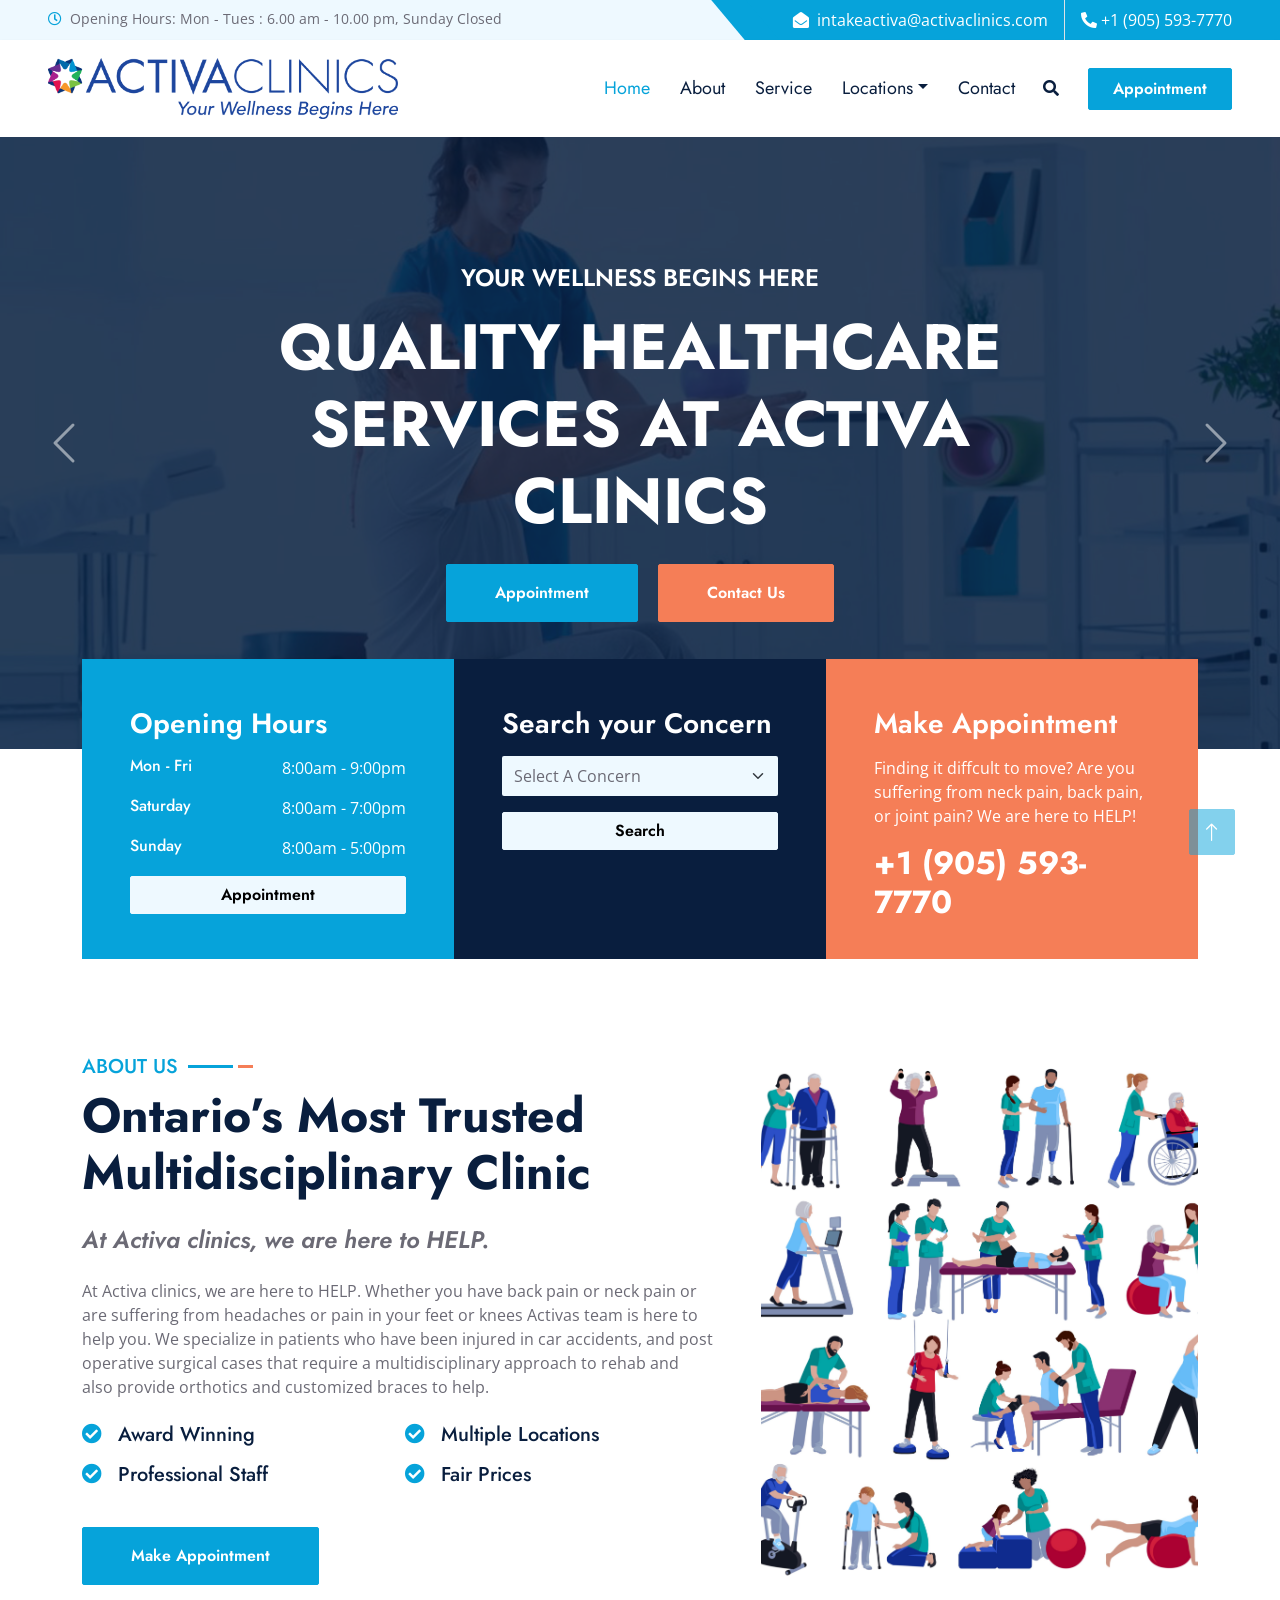
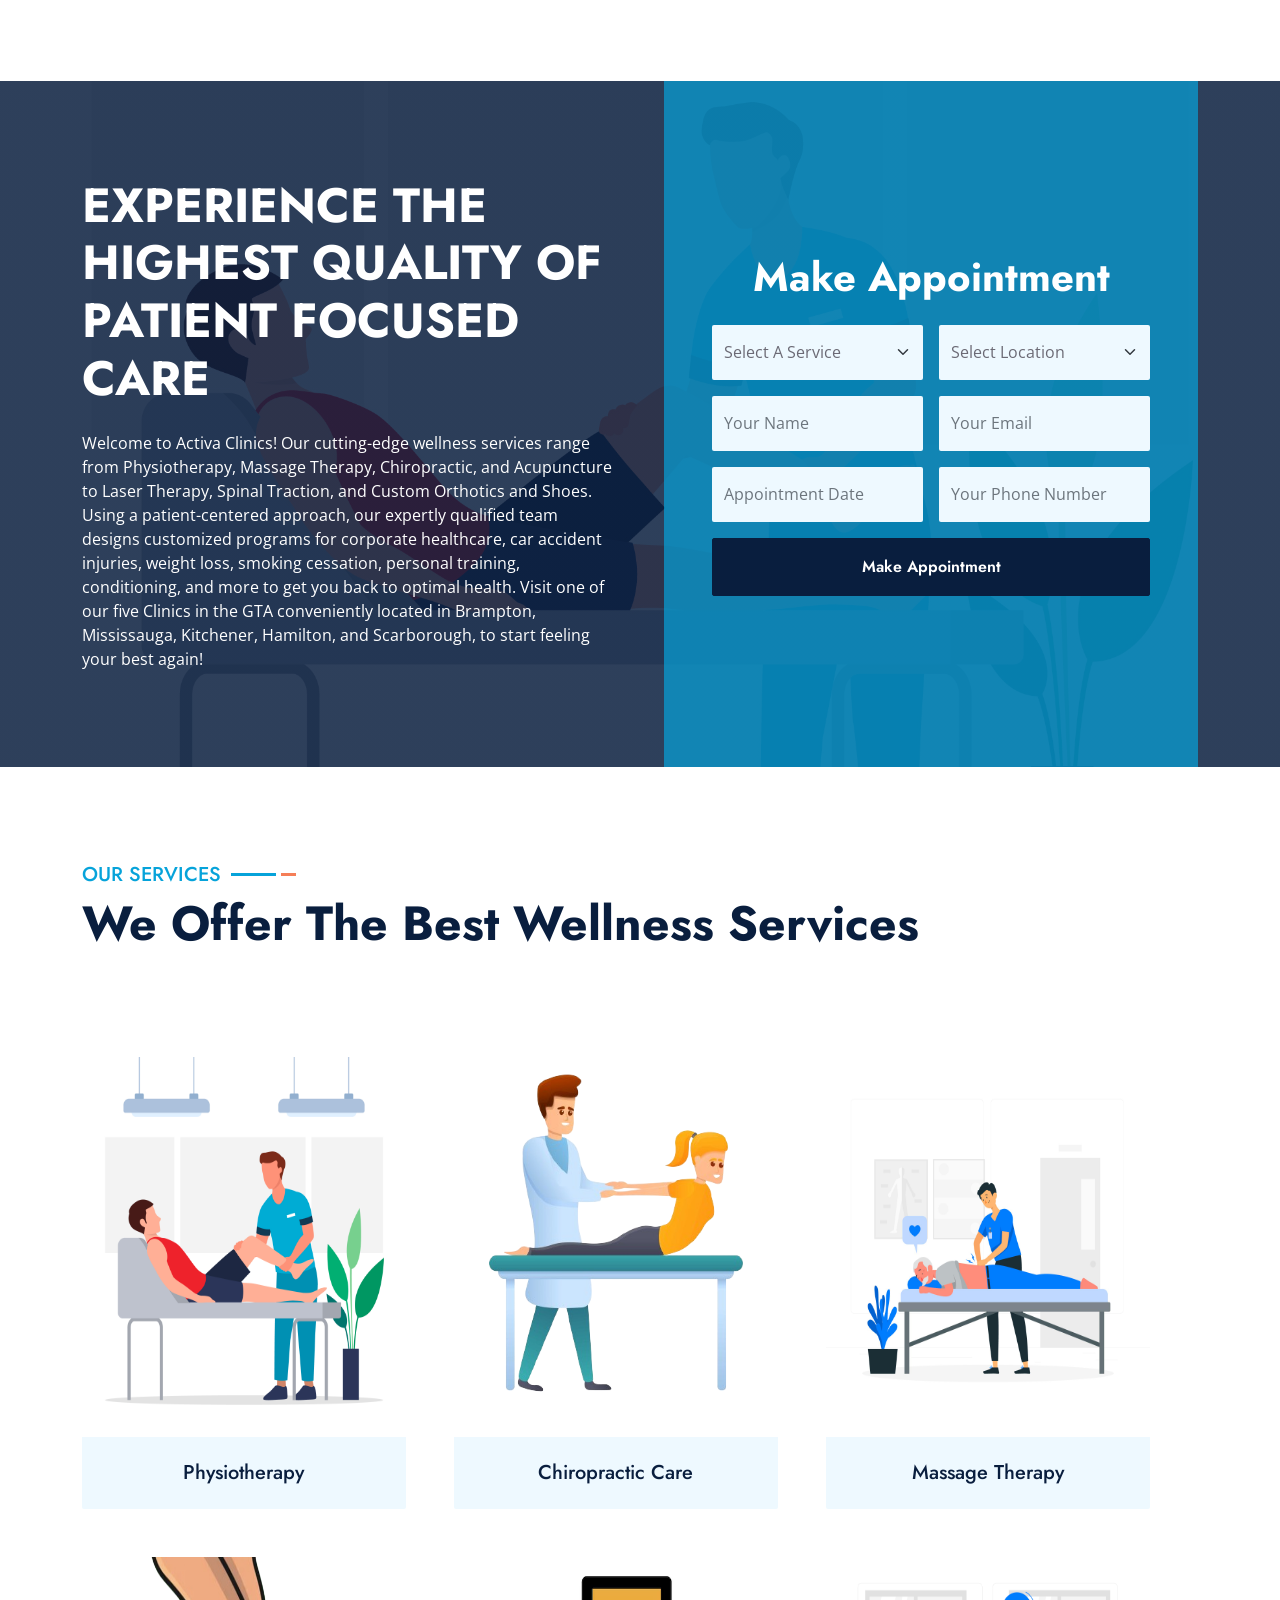
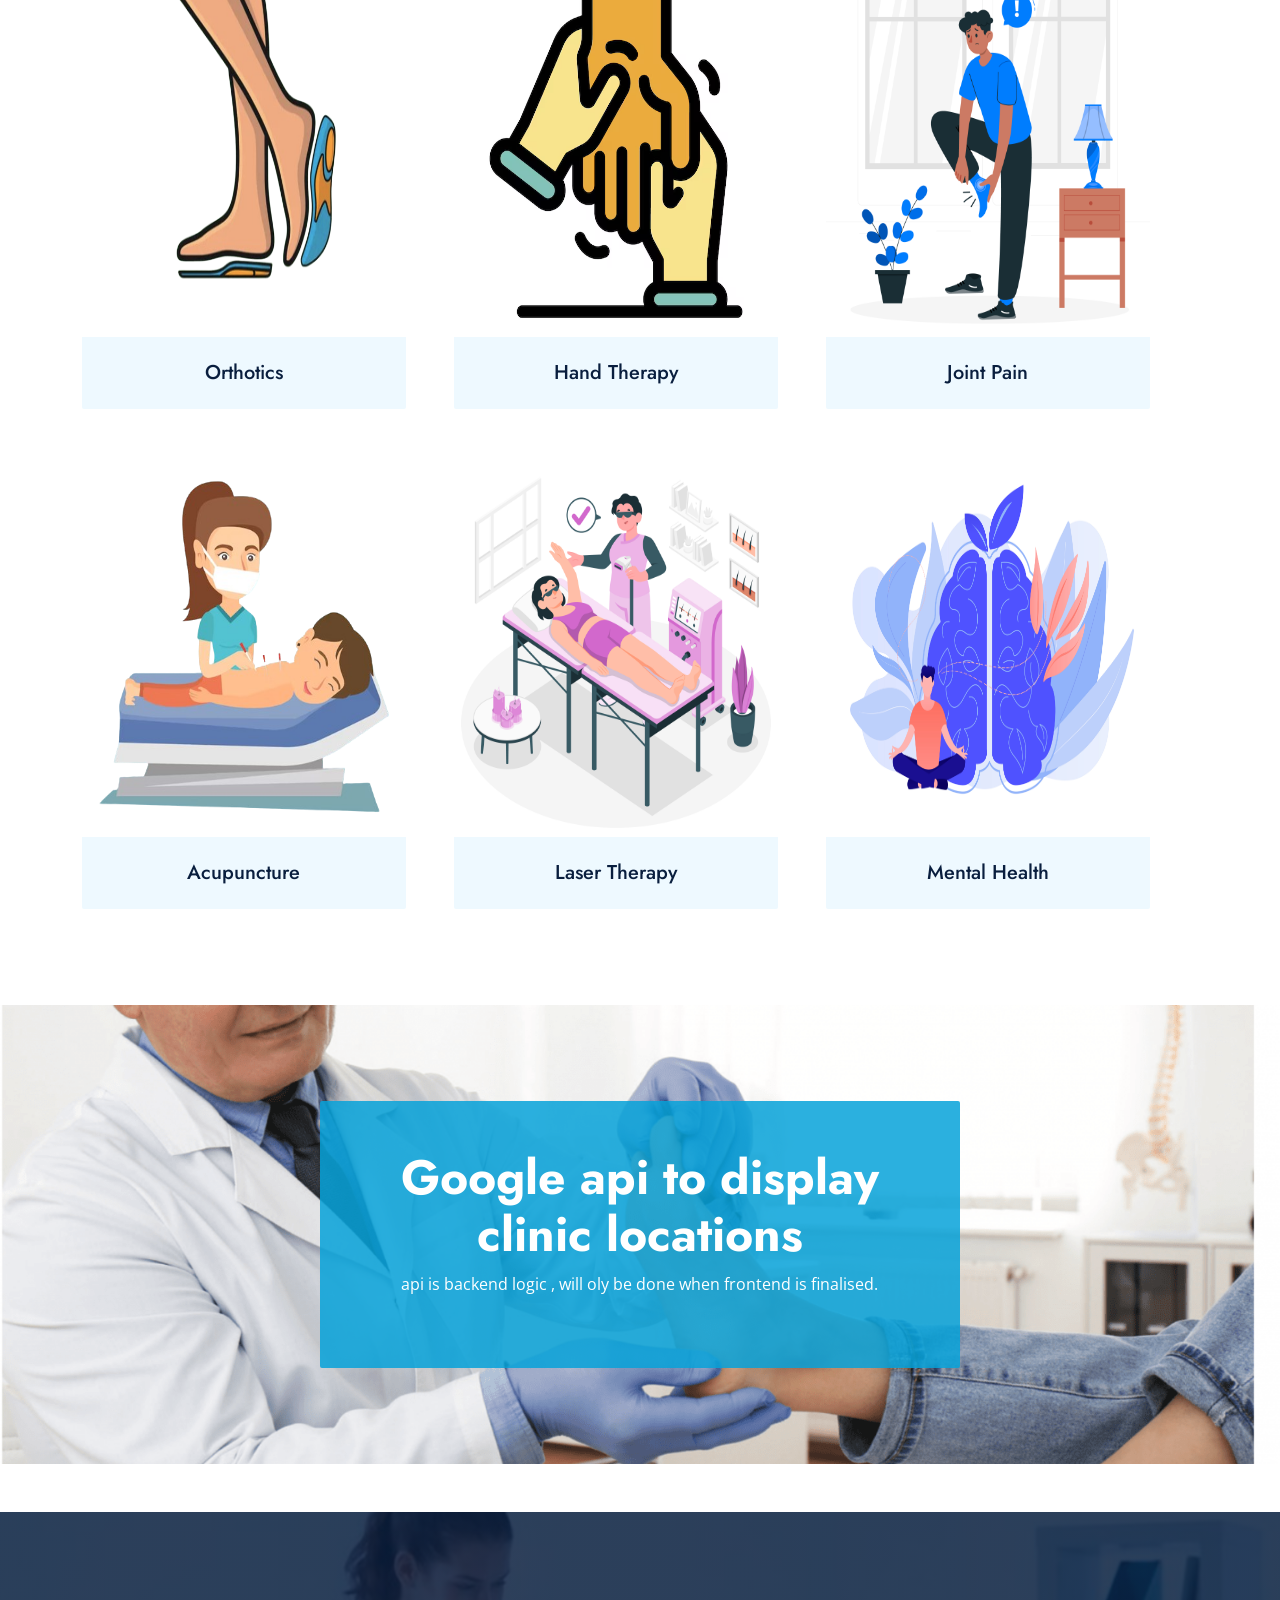
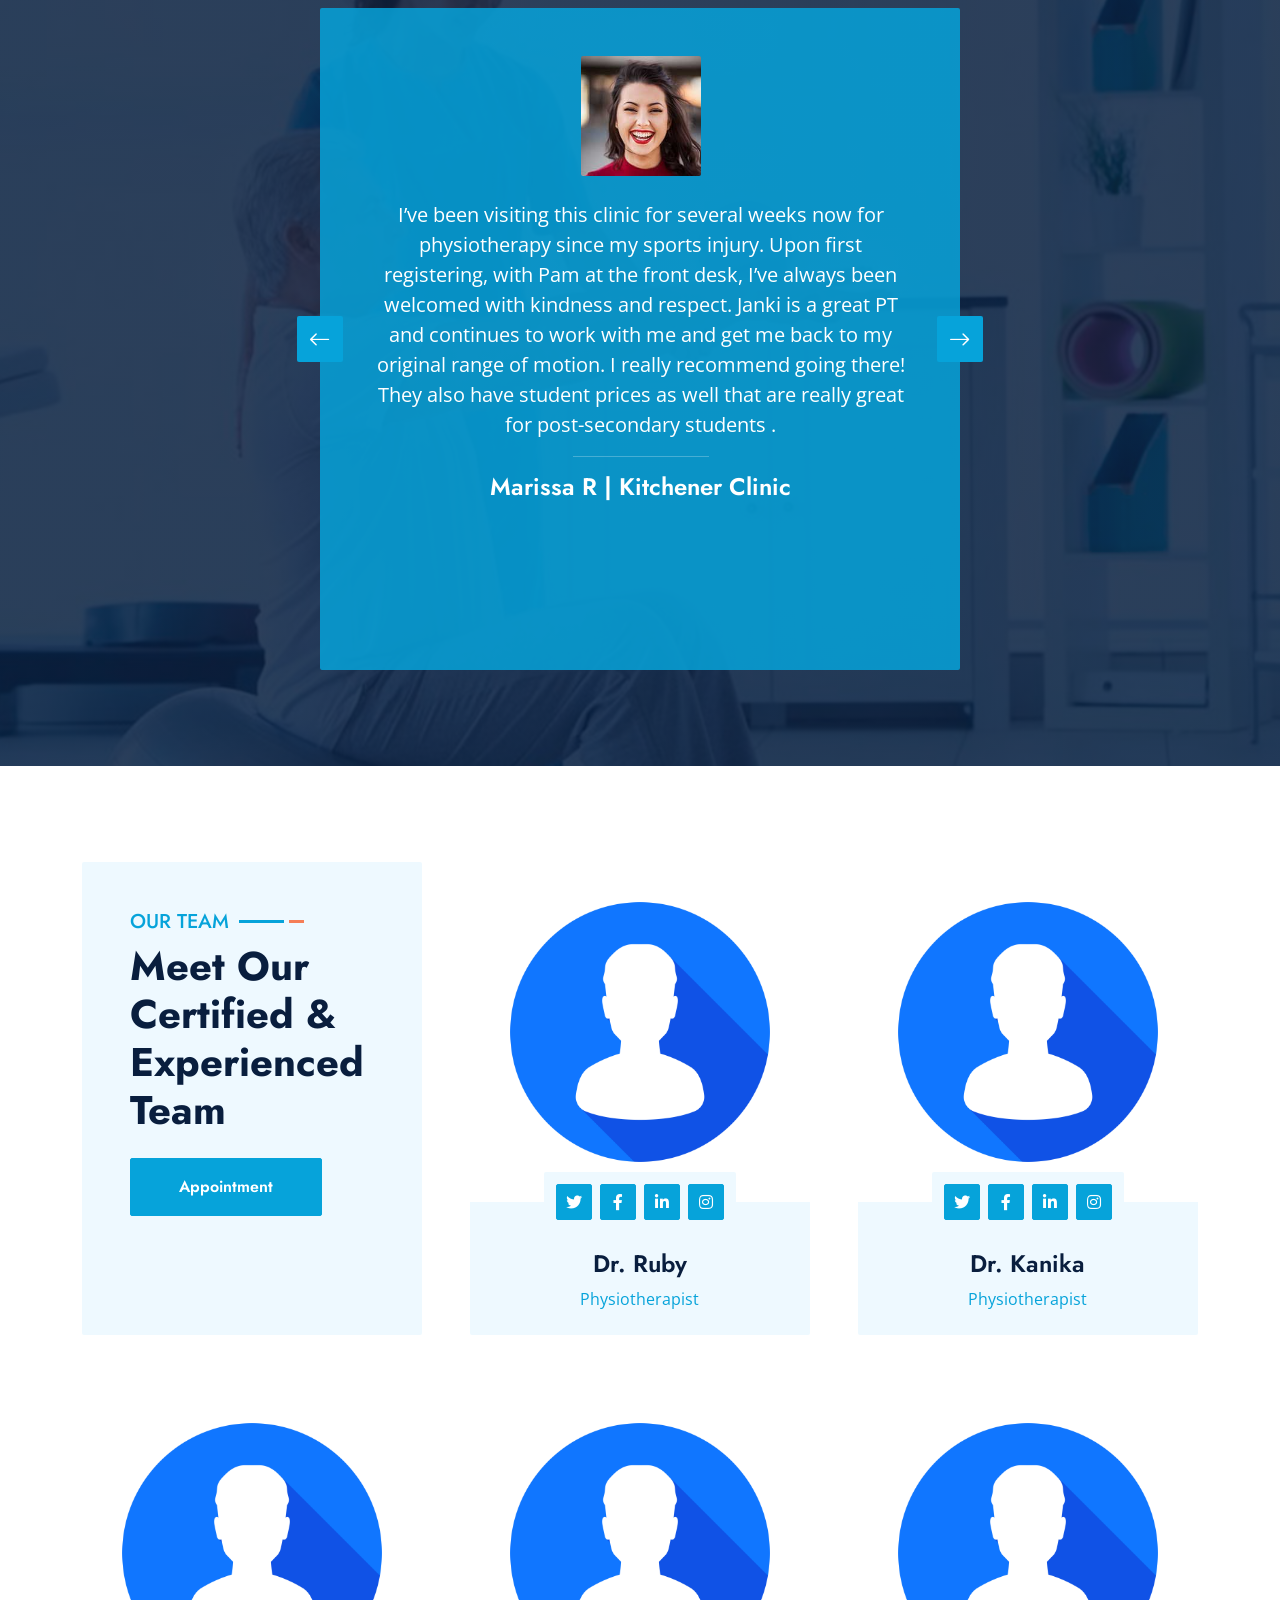
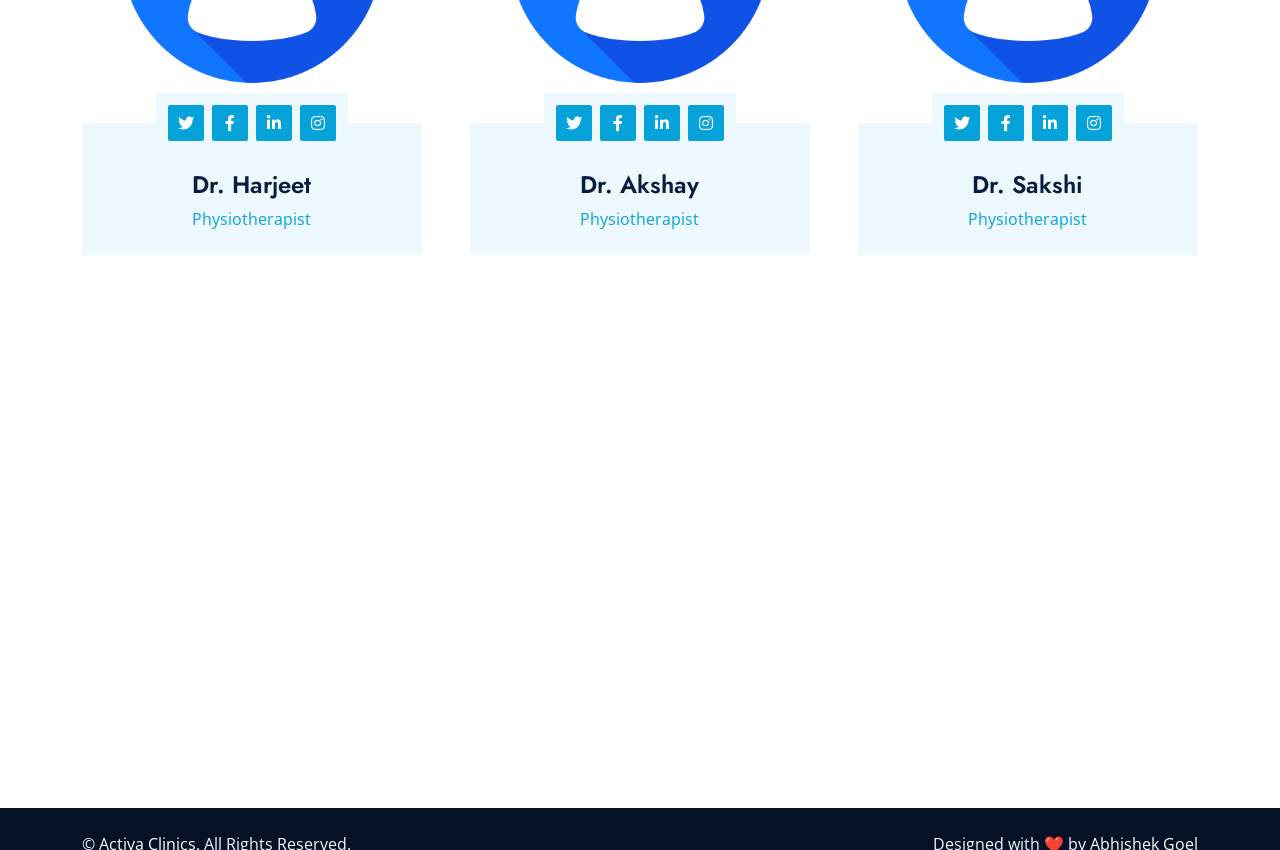
==== commit 85fe73ac: "call icon" ====
--- a/index.html
+++ b/index.html
@@ -214,7 +214,8 @@
                     <div class="bg-secondary d-flex flex-column p-5" style="height: 300px;">
                         <h3 class="text-white mb-3">Make Appointment</h3>
                         <p class="text-white">Finding it diffcult to move? Are you suffering from neck pain, back pain, or joint pain? We are here to HELP!</p>
-                        <h2 class="text-white mb-0">+1 (905) 593-7770</h2>
+                        <a href="tel:+1 (905) 593-7770">
+                        <h2 class="text-white mb-0">+1 (905) 593-7770</h2></a>
                     </div>
                 </div>
             </div>
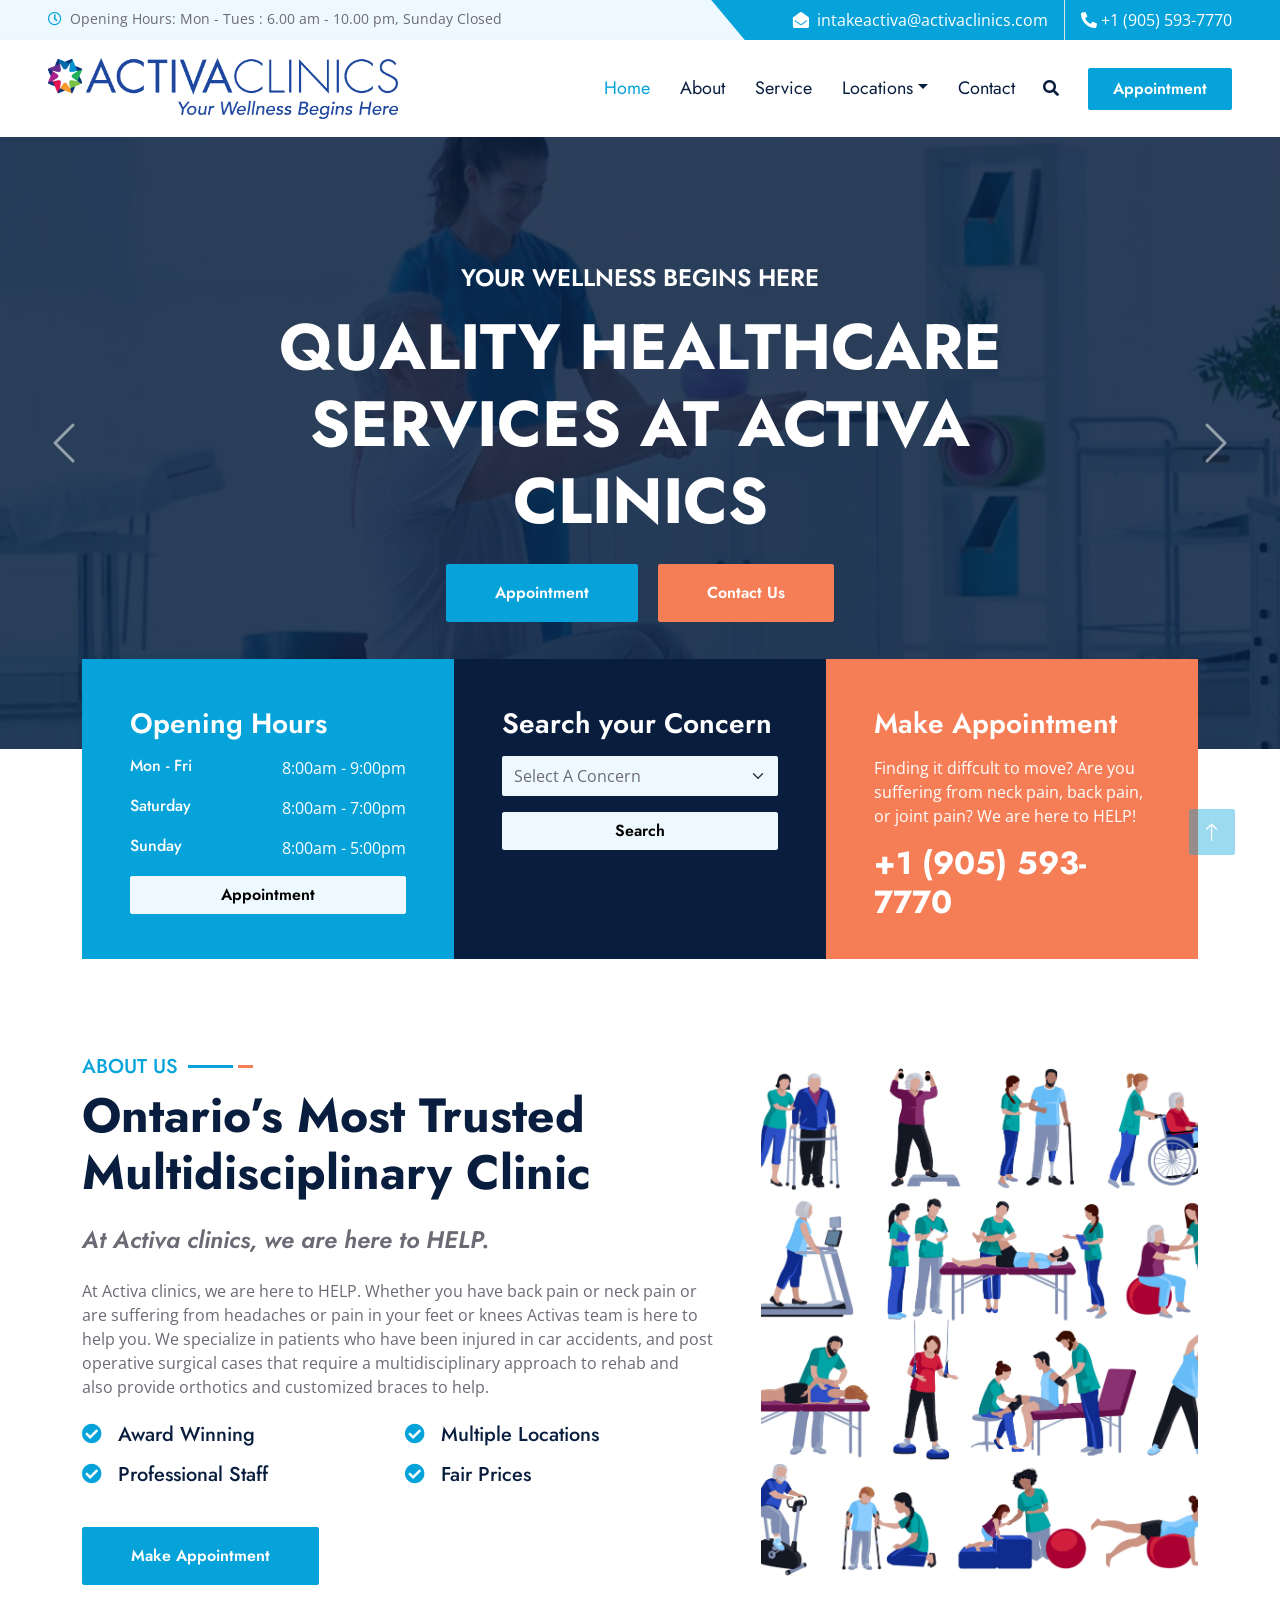
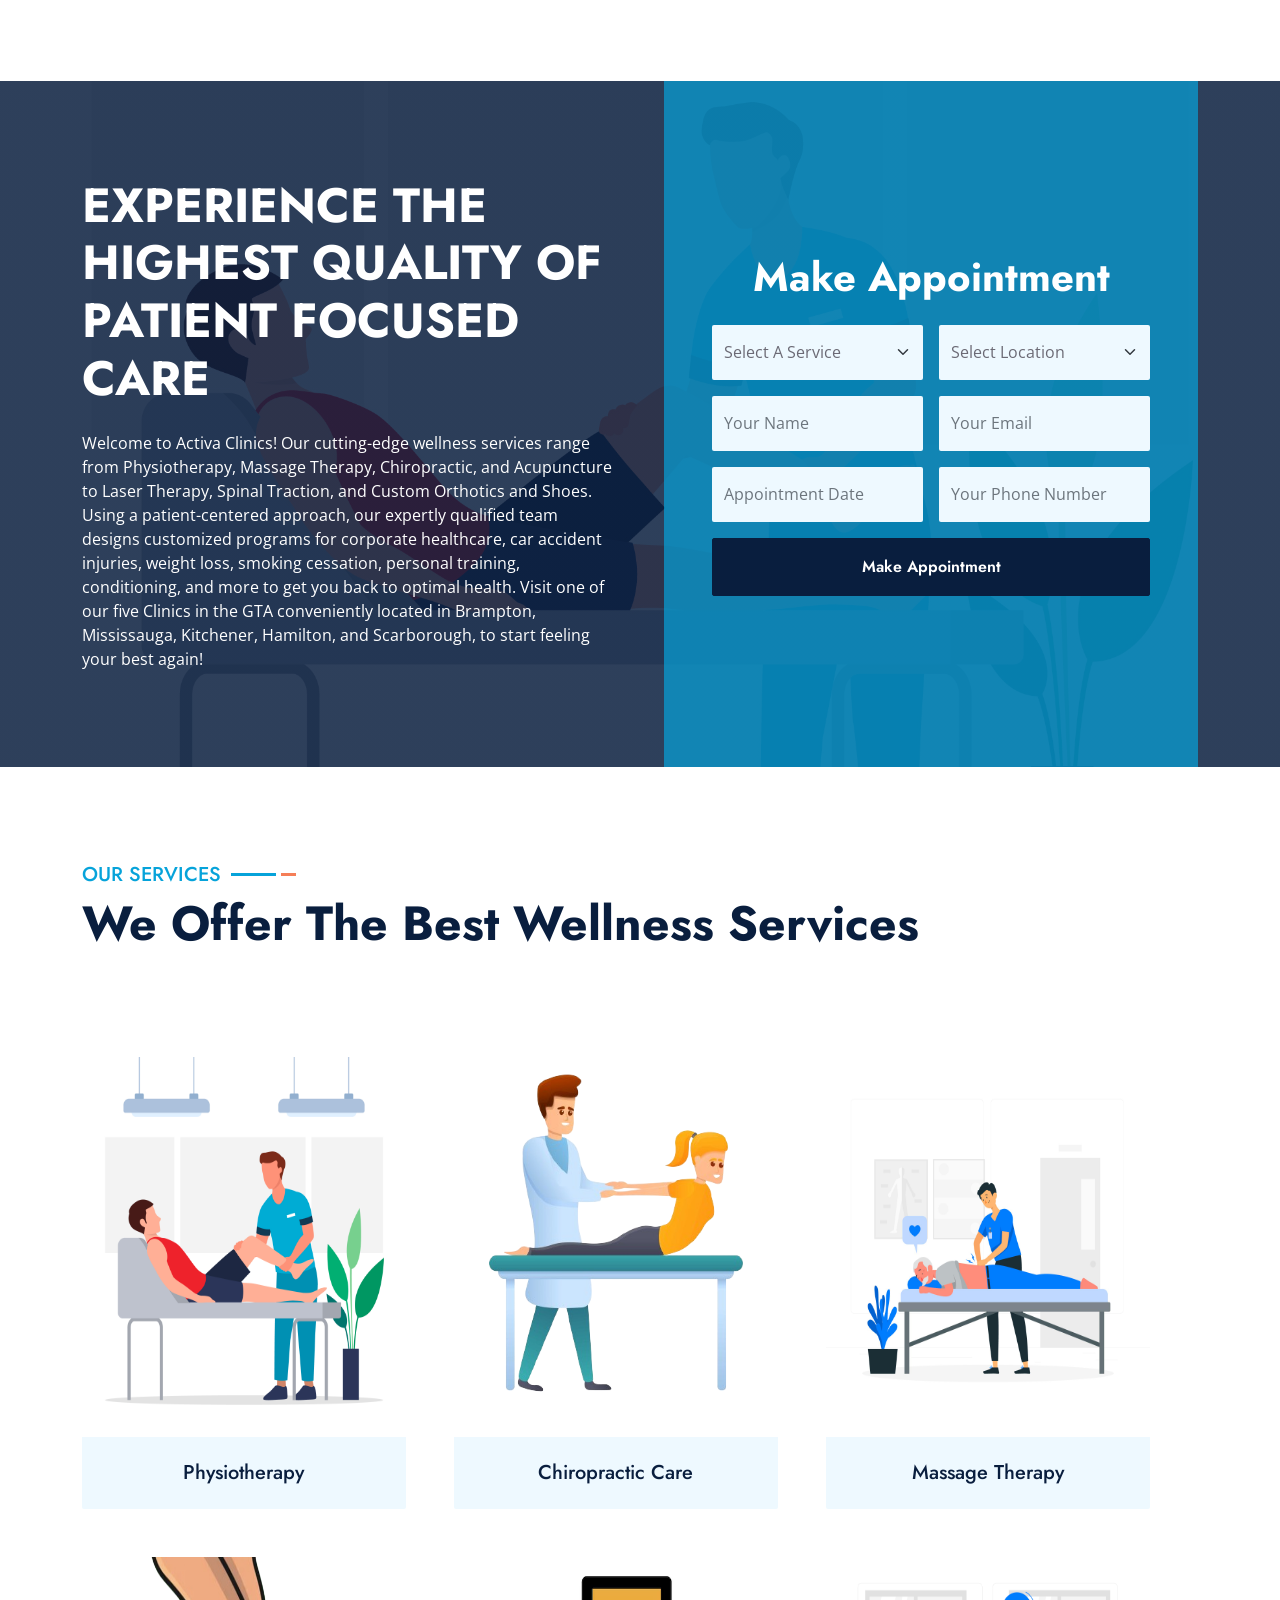
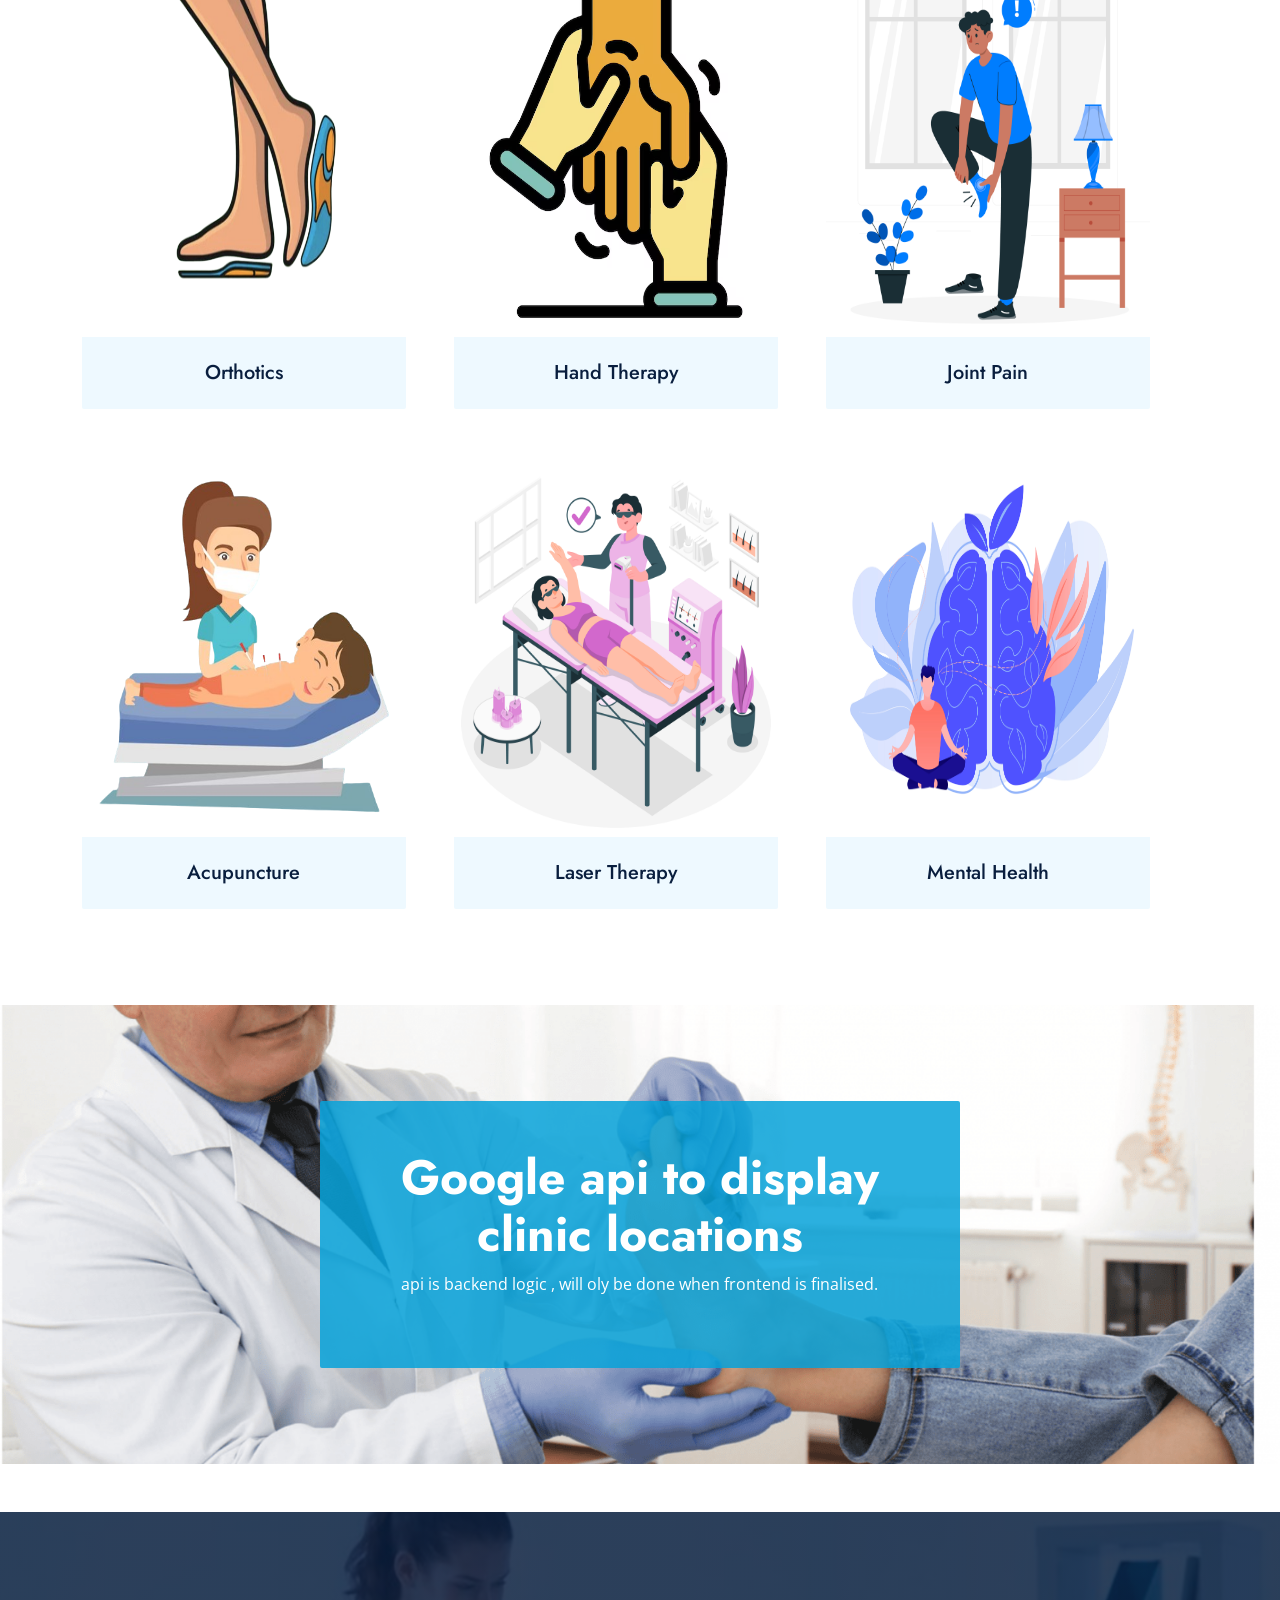
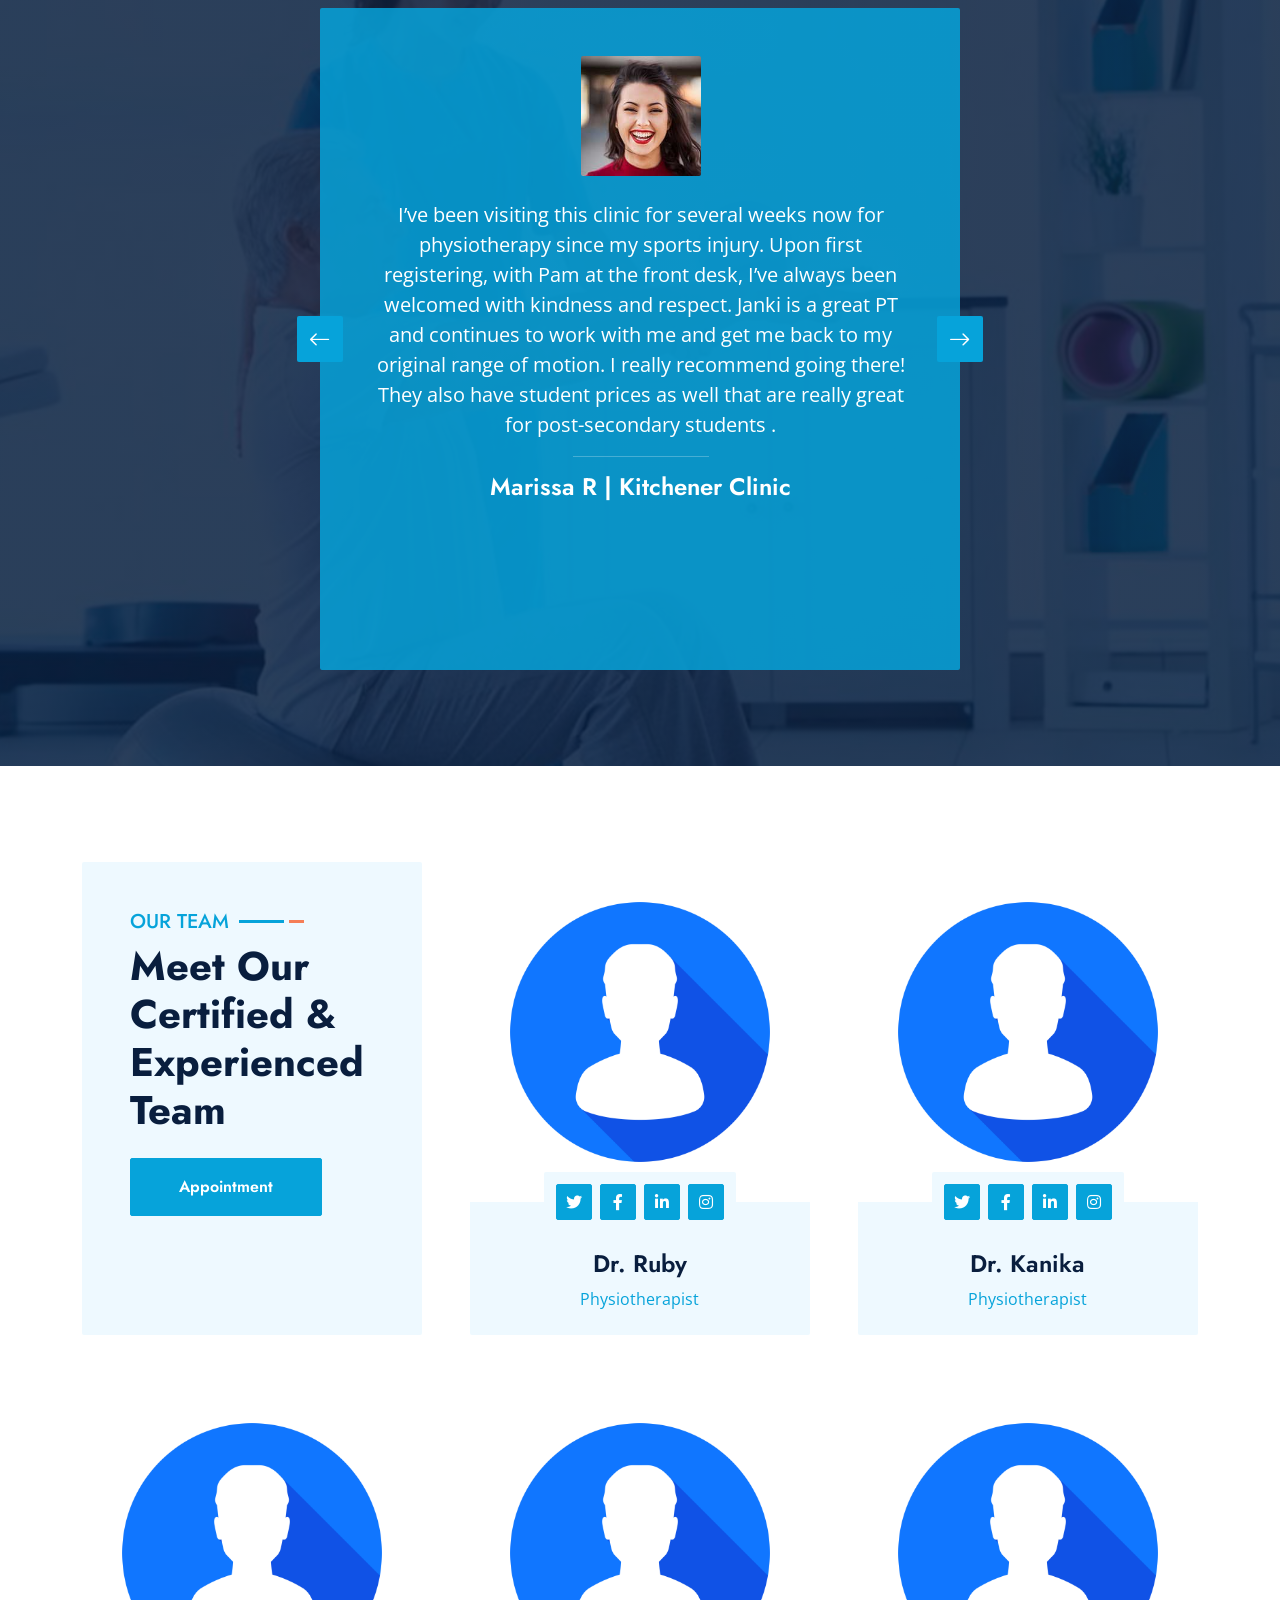
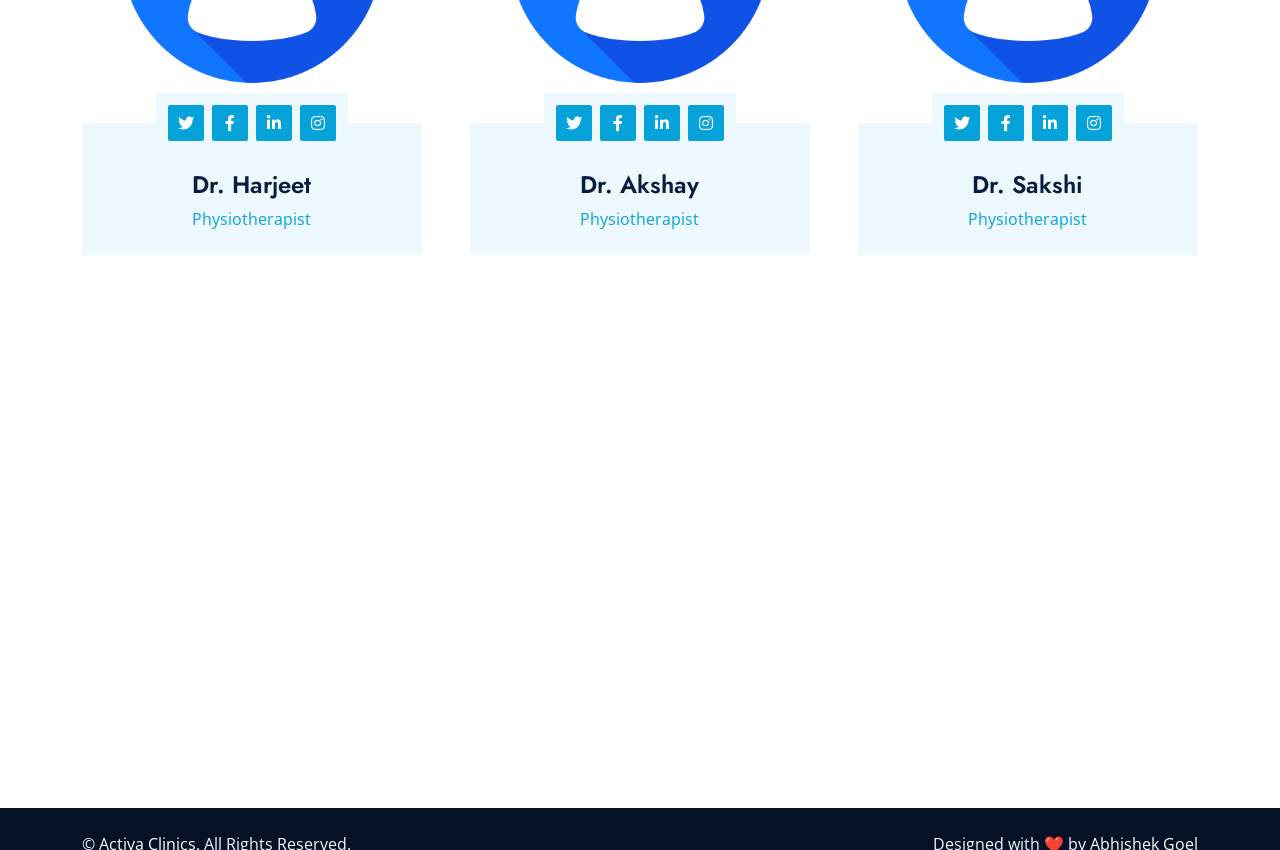
==== commit 5c83146a: "test" ====
--- a/index.html
+++ b/index.html
@@ -13,7 +13,9 @@
 
     <!-- Google Web Fonts -->
     <link rel="preconnect" href="https://fonts.gstatic.com">
-    <link href="https://fonts.googleapis.com/css2?family=Jost:wght@500;600;700&family=Open+Sans:wght@400;600&display=swap" rel="stylesheet"> 
+    <link
+        href="https://fonts.googleapis.com/css2?family=Jost:wght@500;600;700&family=Open+Sans:wght@400;600&display=swap"
+        rel="stylesheet">
 
     <!-- Icon Font Stylesheet -->
     <link href="https://cdnjs.cloudflare.com/ajax/libs/font-awesome/5.10.0/css/all.min.css" rel="stylesheet">
@@ -34,7 +36,8 @@
 
 <body>
     <!-- Spinner Start -->
-    <div id="spinner" class="show bg-white position-fixed translate-middle w-100 vh-100 top-50 start-50 d-flex align-items-center justify-content-center">
+    <div id="spinner"
+        class="show bg-white position-fixed translate-middle w-100 vh-100 top-50 start-50 d-flex align-items-center justify-content-center">
         <div class="spinner-grow text-primary m-1" role="status">
             <span class="sr-only">Loading...</span>
         </div>
@@ -53,17 +56,19 @@
         <div class="row gx-0">
             <div class="col-md-6 text-center text-lg-start mb-2 mb-lg-0">
                 <div class="d-inline-flex align-items-center">
-                    <small class="py-2"><i class="far fa-clock text-primary me-2"></i>Opening Hours: Mon - Tues : 6.00 am - 10.00 pm, Sunday Closed </small>
+                    <small class="py-2"><i class="far fa-clock text-primary me-2"></i>Opening Hours: Mon - Tues : 6.00
+                        am - 10.00 pm, Sunday Closed </small>
                 </div>
             </div>
             <div class="col-md-6 text-center text-lg-end">
                 <div class="position-relative d-inline-flex align-items-center bg-primary text-white top-shape px-5">
                     <div class="me-3 pe-3 border-end py-2">
-                        <a class="m-0" href="mailto:intakeactiva@activaclinics.com" style="color: white;"><i class="fa fa-envelope-open me-2"></i>intakeactiva@activaclinics.com</a>
+                        <a class="m-0" href="mailto:intakeactiva@activaclinics.com" style="color: white;"><i
+                                class="fa fa-envelope-open me-2"></i>intakeactiva@activaclinics.com</a>
                     </div>
                     <div class="py-2">
-                        <a class="m-0"href="tel:+1 (905) 593-7770" style="color: white;">
-                        <i class="fa fa-phone-alt"></i>
+                        <a class="m-0" href="tel:+1 (905) 593-7770" style="color: white;">
+                            <i class="fa fa-phone-alt"></i>
                             +1 (905) 593-7770</a>
                     </div>
                 </div>
@@ -87,7 +92,7 @@
         <div class="collapse navbar-collapse" id="navbarCollapse">
             <div class="navbar-nav ms-auto py-0">
                 <a href="index.html" class="nav-item nav-link active">Home</a>
-                <a href="#" class="nav-item nav-link">About</a>
+                <a href="about.html" class="nav-item nav-link">About</a>
                 <a href="#" class="nav-item nav-link">Service</a>
                 <div class="nav-item dropdown">
                     <a href="#" class="nav-link dropdown-toggle" data-bs-toggle="dropdown">Locations</a>
@@ -102,7 +107,8 @@
                 </div>
                 <a href="#" class="nav-item nav-link">Contact</a>
             </div>
-            <button type="button" class="btn text-dark" data-bs-toggle="modal" data-bs-target="#searchModal"><i class="fa fa-search"></i></button>
+            <button type="button" class="btn text-dark" data-bs-toggle="modal" data-bs-target="#searchModal"><i
+                    class="fa fa-search"></i></button>
             <a href="#appointment" class="btn btn-primary py-2 px-4 ms-3">Appointment</a>
         </div>
     </nav>
@@ -114,11 +120,13 @@
         <div class="modal-dialog modal-fullscreen">
             <div class="modal-content" style="background: rgba(9, 30, 62, .7);">
                 <div class="modal-header border-0">
-                    <button type="button" class="btn bg-white btn-close" data-bs-dismiss="modal" aria-label="Close"></button>
+                    <button type="button" class="btn bg-white btn-close" data-bs-dismiss="modal"
+                        aria-label="Close"></button>
                 </div>
                 <div class="modal-body d-flex align-items-center justify-content-center">
                     <div class="input-group" style="max-width: 600px;">
-                        <input type="text" class="form-control bg-transparent border-primary p-3" placeholder="Type search keyword">
+                        <input type="text" class="form-control bg-transparent border-primary p-3"
+                            placeholder="Type search keyword">
                         <button class="btn btn-primary px-4"><i class="bi bi-search"></i></button>
                     </div>
                 </div>
@@ -138,32 +146,34 @@
                         <div class="p-3" style="max-width: 900px;">
                             <h4 class="text-white text-uppercase mb-3 animated slideInDown">YOUR WELLNESS BEGINS HERE
                             </h4>
-                            <h1 class="display-3 text-white mb-md-4 animated zoomIn">QUALITY HEALTHCARE SERVICES AT ACTIVA CLINICS</h1>
-                            <a href="appointment.html" class="btn btn-primary py-md-3 px-md-5 me-3 animated slideInLeft">Appointment</a>
+                            <h1 class="display-3 text-white mb-md-4 animated zoomIn">QUALITY HEALTHCARE SERVICES AT
+                                ACTIVA CLINICS</h1>
+                            <a href="appointment.html"
+                                class="btn btn-primary py-md-3 px-md-5 me-3 animated slideInLeft">Appointment</a>
                             <a href="" class="btn btn-secondary py-md-3 px-md-5 animated slideInRight">Contact Us</a>
                         </div>
                     </div>
                 </div>
                 <div class="carousel-item">
-                    <img class="w-100" src="img/design_mods_fo-1-1536x1051.png" alt="Image">
+                    <img class="w-100" src="img/design_mods_fo-1-1536x1051 (5).png" alt="Image">
                     <div class="carousel-caption d-flex flex-column align-items-center justify-content-center">
                         <div class="p-3" style="max-width: 900px;">
                             <h5 class="text-white text-uppercase mb-3 animated slideInDown">Helping you be your Best.
-                            Customized, Caring & Compassionate Treatment.</h5>
-                            <h1 class="text-white mb-md-4 animated zoomIn">PHYSIOTHERAPY, CHIROPRACTIC CARE, MASSAGE THERAPY, AND MORE FOR YOUR OVERALL WELL-BEING</h1>
-                            <a href="appointment.html" class="btn btn-primary py-md-3 px-md-5 me-3 animated slideInLeft">Appointment</a>
+                                Customized Caring & Compassionate Treatment.</h5>
+                            <h1 class="text-white mb-md-4 animated zoomIn">PHYSIOTHERAPY, CHIROPRACTIC CARE, MASSAGE
+                                THERAPY, AND MORE FOR YOUR OVERALL WELL-BEING</h1>
+                            <a href="appointment.html"
+                                class="btn btn-primary py-md-3 px-md-5 me-3 animated slideInLeft">Appointment</a>
                             <a href="" class="btn btn-secondary py-md-3 px-md-5 animated slideInRight">Contact Us</a>
                         </div>
                     </div>
                 </div>
             </div>
-            <button class="carousel-control-prev" type="button" data-bs-target="#header-carousel"
-                data-bs-slide="prev">
+            <button class="carousel-control-prev" type="button" data-bs-target="#header-carousel" data-bs-slide="prev">
                 <span class="carousel-control-prev-icon" aria-hidden="true"></span>
                 <span class="visually-hidden">Previous</span>
             </button>
-            <button class="carousel-control-next" type="button" data-bs-target="#header-carousel"
-                data-bs-slide="next">
+            <button class="carousel-control-next" type="button" data-bs-target="#header-carousel" data-bs-slide="next">
                 <span class="carousel-control-next-icon" aria-hidden="true"></span>
                 <span class="visually-hidden">Next</span>
             </button>
@@ -213,9 +223,11 @@
                 <div class="col-lg-4 wow zoomIn" data-wow-delay="0.6s">
                     <div class="bg-secondary d-flex flex-column p-5" style="height: 300px;">
                         <h3 class="text-white mb-3">Make Appointment</h3>
-                        <p class="text-white">Finding it diffcult to move? Are you suffering from neck pain, back pain, or joint pain? We are here to HELP!</p>
+                        <p class="text-white">Finding it diffcult to move? Are you suffering from neck pain, back pain,
+                            or joint pain? We are here to HELP!</p>
                         <a href="tel:+1 (905) 593-7770">
-                        <h2 class="text-white mb-0">+1 (905) 593-7770</h2></a>
+                            <h2 class="text-white mb-0">+1 (905) 593-7770</h2>
+                        </a>
                     </div>
                 </div>
             </div>
@@ -234,11 +246,14 @@
                         <h1 class="display-5 mb-0">Ontario’s Most Trusted Multidisciplinary Clinic</h1>
                     </div>
                     <h4 class="text-body fst-italic mb-4">At Activa clinics, we are here to HELP.</h4>
-                    <p class="mb-4">At Activa clinics, we are here to HELP. Whether you have back pain or neck pain or are suffering from headaches or pain
-                    in your feet or knees Activas team is here to help you. We specialize in patients who have been injured in car
-                    accidents, and post operative surgical cases that require a multidisciplinary approach to rehab and also provide
-                    orthotics and customized braces to help.
-</p>
+                    <p class="mb-4">At Activa clinics, we are here to HELP. Whether you have back pain or neck pain or
+                        are suffering from headaches or pain
+                        in your feet or knees Activas team is here to help you. We specialize in patients who have been
+                        injured in car
+                        accidents, and post operative surgical cases that require a multidisciplinary approach to rehab
+                        and also provide
+                        orthotics and customized braces to help.
+                    </p>
                     <div class="row g-3">
                         <div class="col-sm-6 wow zoomIn" data-wow-delay="0.3s">
                             <h5 class="mb-3"><i class="fa fa-check-circle text-primary me-3"></i>Award Winning</h5>
@@ -249,11 +264,13 @@
                             <h5 class="mb-3"><i class="fa fa-check-circle text-primary me-3"></i>Fair Prices</h5>
                         </div>
                     </div>
-                    <a href="#appointment" class="btn btn-primary py-3 px-5 mt-4 wow zoomIn" data-wow-delay="0.6s">Make Appointment</a>
+                    <a href="#appointment" class="btn btn-primary py-3 px-5 mt-4 wow zoomIn" data-wow-delay="0.6s">Make
+                        Appointment</a>
                 </div>
                 <div class="col-lg-5" style="min-height: 500px;">
                     <div class="position-relative h-100">
-                        <img class="position-absolute w-100 h-100 rounded wow zoomIn" data-wow-delay="0.9s" src="img/15880.jpg" alt="multiple disciplinary clinic" style="object-fit: cover;">
+                        <img class="position-absolute w-100 h-100 rounded wow zoomIn" data-wow-delay="0.9s"
+                            src="img/15880.jpg" alt="multiple disciplinary clinic" style="object-fit: cover;">
                     </div>
                 </div>
             </div>
@@ -268,17 +285,24 @@
             <div class="row gx-5">
                 <div class="col-lg-6 py-5">
                     <div class="py-5">
-                        <h1 class="display-5 text-white mb-4">EXPERIENCE THE HIGHEST QUALITY OF PATIENT FOCUSED CARE</h1>
-                        <p class="text-white mb-0">Welcome to Activa Clinics! Our cutting-edge wellness services range from Physiotherapy, Massage Therapy, Chiropractic,
-                        and Acupuncture to Laser Therapy, Spinal Traction, and Custom Orthotics and Shoes. Using a patient-centered approach,
-                        our expertly qualified team designs customized programs for corporate healthcare, car accident injuries, weight loss,
-                        smoking cessation, personal training, conditioning, and more to get you back to optimal health. Visit one of our five
-                        Clinics in the GTA conveniently located in Brampton, Mississauga, Kitchener, Hamilton, and Scarborough, to start feeling
-                        your best again!</p>
+                        <h1 class="display-5 text-white mb-4">EXPERIENCE THE HIGHEST QUALITY OF PATIENT FOCUSED CARE
+                        </h1>
+                        <p class="text-white mb-0">Welcome to Activa Clinics! Our cutting-edge wellness services range
+                            from Physiotherapy, Massage Therapy, Chiropractic,
+                            and Acupuncture to Laser Therapy, Spinal Traction, and Custom Orthotics and Shoes. Using a
+                            patient-centered approach,
+                            our expertly qualified team designs customized programs for corporate healthcare, car
+                            accident injuries, weight loss,
+                            smoking cessation, personal training, conditioning, and more to get you back to optimal
+                            health. Visit one of our five
+                            Clinics in the GTA conveniently located in Brampton, Mississauga, Kitchener, Hamilton, and
+                            Scarborough, to start feeling
+                            your best again!</p>
                     </div>
                 </div>
                 <div class="col-lg-6">
-                    <div class="appointment-form h-100 d-flex flex-column justify-content-center text-center p-5 wow zoomIn" data-wow-delay="0.6s">
+                    <div class="appointment-form h-100 d-flex flex-column justify-content-center text-center p-5 wow zoomIn"
+                        data-wow-delay="0.6s">
                         <h1 class="text-white mb-4">Make Appointment</h1>
                         <form>
                             <div class="row g-3">
@@ -301,20 +325,23 @@
                                     </select>
                                 </div>
                                 <div class="col-12 col-sm-6">
-                                    <input type="text" class="form-control bg-light border-0" placeholder="Your Name" style="height: 55px;">
+                                    <input type="text" class="form-control bg-light border-0" placeholder="Your Name"
+                                        style="height: 55px;">
                                 </div>
                                 <div class="col-12 col-sm-6">
-                                    <input type="email" class="form-control bg-light border-0" placeholder="Your Email" style="height: 55px;">
+                                    <input type="email" class="form-control bg-light border-0" placeholder="Your Email"
+                                        style="height: 55px;">
                                 </div>
                                 <div class="col-12 col-sm-6">
                                     <div class="date" id="date1" data-target-input="nearest">
-                                        <input type="text"
-                                            class="form-control bg-light border-0 datetimepicker-input"
-                                            placeholder="Appointment Date" data-target="#date1" data-toggle="datetimepicker" style="height: 55px;">
+                                        <input type="text" class="form-control bg-light border-0 datetimepicker-input"
+                                            placeholder="Appointment Date" data-target="#date1"
+                                            data-toggle="datetimepicker" style="height: 55px;">
                                     </div>
                                 </div>
                                 <div class="col-12 col-sm-6">
-                                    <input type="tel" class="form-control bg-light border-0" placeholder="Your Phone Number" style="height: 55px;">
+                                    <input type="tel" class="form-control bg-light border-0"
+                                        placeholder="Your Phone Number" style="height: 55px;">
                                 </div>
                                 <div class="col-12">
                                     <button class="btn btn-dark w-100 py-3" type="submit">Make Appointment</button>
@@ -333,71 +360,82 @@
     <div class="container-fluid py-5 wow fadeInUp" data-wow-delay="0.1s">
         <div class="container">
             <div class="row g-5">
-                    <div class="section-title">
-                        <h5 class="position-relative d-inline-block text-primary text-uppercase">Our Services</h5>
-                        <h1 class="display-5">We Offer The Best Wellness Services</h1>
-                    </div>
-                    <div class="row g-5">
-                        <div class="col-md-4 service-item wow zoomIn" data-wow-delay="0.6s">
-                            <div class="rounded-top overflow-hidden">
-                                <img class="img-service" src="img/8443649.jpg" alt="">
-                            </div>
-                            <div class="position-relative bg-light rounded-bottom text-center p-4">
-                                <h5 class="m-0">Physiotherapy</h5>
-                            </div>
-                        </div>
-                        <div class="col-md-4 service-item wow zoomIn" data-wow-delay="0.9s">
-                            <div class="rounded-top overflow-hidden">
-                                <img class="img-service" src="img/31099520-removebg-preview.png" alt="">
-                            </div>
-                            <div class="position-relative bg-light rounded-bottom text-center p-4">
-                                <h5 class="m-0">Chiropractic Care</h5>
-                            </div>
-                        </div>
-                        <div class="col-md-4 service-item wow zoomIn" data-wow-delay="0.3s">
-                            <div class="rounded-top overflow-hidden">
-                                <img class="img-service" src="img/6212029.jpg" alt="">
-                            </div>
-                            <div class="position-relative bg-light rounded-bottom text-center p-4">
-                                <h5 class="m-0">Massage Therapy</h5>
-                            </div>
-                        </div>
-                        
-                    </div>
+                <div class="section-title">
+                    <h5 class="position-relative d-inline-block text-primary text-uppercase">Our Services</h5>
+                    <h1 class="display-5">We Offer The Best Wellness Services</h1>
+                </div>
+                <div class="row g-5">
+                    <!-- <div class="flip-card col-md-4"> -->
+                        <!-- <div class="flip-card-inner"> -->
+                            <div href="/about.html" class="col-md-4 service-item flip-card-front">
+                                <a href="#">
+                                <div class="rounded-top overflow-hidden">
+                                    <img class="img-service" src="img/8443649.jpg" alt="">
+                                </div>
+                                <div class="position-relative bg-light rounded-bottom text-center p-4">
+                                    <h5 class="m-0">Physiotherapy</h5>
+                                </div>
+                                </a>
+                            </div>
+                        <!-- </div> -->
+                    <!-- </div> -->
+                    
+
+                    <div class="col-md-4 service-item wow zoomIn" data-wow-delay="0.9s">
+                        <div class="rounded-top overflow-hidden">
+                            <img class="img-service" src="img/31099520-removebg-preview.png" alt="">
+                        </div>
+                        <div class="position-relative bg-light rounded-bottom text-center p-4">
+                            <h5 class="m-0">Chiropractic Care</h5>
+                        </div>
+                    </div>
+                    <div class="col-md-4 service-item wow zoomIn" data-wow-delay="0.3s">
+                        <div class="rounded-top overflow-hidden">
+                            <img class="img-service" src="img/6212029.jpg" alt="">
+                        </div>
+                        <div class="position-relative bg-light rounded-bottom text-center p-4">
+                            <h5 class="m-0">Massage Therapy</h5>
+                        </div>
+                    </div>
+                </div>
             </div>
             <div class="row g-5 wow fadeInUp" data-wow-delay="0.1s">
-                    <div class="row g-5">
-                        <div class="col-md-4 service-item wow zoomIn" data-wow-delay="0.9s">
-                            <div class="rounded-top overflow-hidden">
-                                <img class="img-service" src="img/orthotics.png" alt="">
-                            </div>
-                            <div class="position-relative bg-light rounded-bottom text-center p-4">
-                                <h5 class="m-0">Orthotics</h5>
-                            </div>
-                        </div>
-                        <div class="col-md-4 service-item wow zoomIn" data-wow-delay="0.3s">
-                            <div class="rounded-top overflow-hidden">
-                                <img class="img-service" src="img/hand-massage-icon-outline-hand-massage-vector-icon-color-flat-isolated_96318-118439.png" alt="">
-                            </div>
-                            <div class="position-relative bg-light rounded-bottom text-center p-4">
-                                <h5 class="m-0">Hand Therapy</h5>
-                            </div>
-                        </div>
-                        <div class="col-md-4 service-item wow zoomIn" data-wow-delay="0.6s">
-                            <div class="rounded-top overflow-hidden">
-                                <img class="img-service" src="img/10378896.jpg" alt="">
-                            </div>
-                            <div class="position-relative bg-light rounded-bottom text-center p-4">
-                                <h5 class="m-0">Joint Pain</h5>
-                            </div>
-                        </div>
+                <div class="row g-5">
+                    <div class="col-md-4 service-item wow zoomIn" data-wow-delay="0.9s">
+                        <div class="rounded-top overflow-hidden">
+                            <img class="img-service" src="img/orthotics.png" alt="">
+                        </div>
+                        <div class="position-relative bg-light rounded-bottom text-center p-4">
+                            <h5 class="m-0">Orthotics</h5>
+                        </div>
+                    </div>
+                    <div class="col-md-4 service-item wow zoomIn" data-wow-delay="0.3s">
+                        <div class="rounded-top overflow-hidden">
+                            <img class="img-service"
+                                src="img/hand-massage-icon-outline-hand-massage-vector-icon-color-flat-isolated_96318-118439.png"
+                                alt="">
+                        </div>
+                        <div class="position-relative bg-light rounded-bottom text-center p-4">
+                            <h5 class="m-0">Hand Therapy</h5>
+                        </div>
+                    </div>
+                    <div class="col-md-4 service-item wow zoomIn" data-wow-delay="0.6s">
+                        <div class="rounded-top overflow-hidden">
+                            <img class="img-service" src="img/10378896.jpg" alt="">
+                        </div>
+                        <div class="position-relative bg-light rounded-bottom text-center p-4">
+                            <h5 class="m-0">Joint Pain</h5>
+                        </div>
+                    </div>
                 </div>
             </div>
             <div class="row g-5 wow fadeInUp" data-wow-delay="0.1s">
                 <div class="row g-5">
                     <div class="col-md-4 service-item wow zoomIn" data-wow-delay="0.3s">
                         <div class="rounded-top overflow-hidden">
-                            <img class="img-service" src="img/acupuncturist-doctor-making-acupuncture-therapy_107173-8474-removebg-preview.png" alt="">
+                            <img class="img-service"
+                                src="img/acupuncturist-doctor-making-acupuncture-therapy_107173-8474-removebg-preview.png"
+                                alt="">
                         </div>
                         <div class="position-relative bg-light rounded-bottom text-center p-4">
                             <h5 class="m-0">Acupuncture</h5>
@@ -421,7 +459,7 @@
                     </div>
                 </div>
             </div>
-            
+
         </div>
     </div>
     <!-- Service End -->
@@ -434,7 +472,8 @@
                 <div class="col-lg-7 wow zoomIn" data-wow-delay="0.6s">
                     <div class="offer-text text-center rounded p-5">
                         <h1 class="display-5 text-white">Google api to display clinic locations</h1>
-                        <p class="text-white mb-4">api is backend logic , will oly be done when frontend is finalised. </p>
+                        <p class="text-white mb-4">api is backend logic , will oly be done when frontend is finalised.
+                        </p>
                         <!-- <a href="#" class="btn btn-dark py-3 px-5 me-3">Ok</a>
                         <a href="#" class="btn btn-light py-3 px-5">Ok</a> -->
                     </div>
@@ -524,96 +563,127 @@
                     <div class="owl-carousel testimonial-carousel rounded p-5 wow zoomIn" data-wow-delay="0.6s">
                         <div class="testimonial-item text-center text-white">
                             <img class="img-fluid mx-auto rounded mb-4" src="img/testimonial-1.jpg" alt="">
-                            <p class="fs-5">I’ve been visiting this clinic for several weeks now for physiotherapy since my sports injury. Upon first registering,
-                            with Pam at the front desk, I’ve always been welcomed with kindness and respect. Janki is a great PT and continues to
-                            work with me and get me back to my original range of motion. I really recommend going there! They also have student
-                            prices as well that are really great for post-secondary students .</p>
+                            <p class="fs-5">I’ve been visiting this clinic for several weeks now for physiotherapy since
+                                my sports injury. Upon first registering,
+                                with Pam at the front desk, I’ve always been welcomed with kindness and respect. Janki
+                                is a great PT and continues to
+                                work with me and get me back to my original range of motion. I really recommend going
+                                there! They also have student
+                                prices as well that are really great for post-secondary students .</p>
                             <hr class="mx-auto w-25">
                             <h4 class="text-white mb-0">Marissa R | Kitchener Clinic</h4>
                         </div>
                         <div class="testimonial-item text-center text-white">
                             <img class="img-fluid mx-auto rounded mb-4" src="img/testimonial-2.jpg" alt="">
-                            <p class="fs-5">I am honored to be a patient here, the staff treats you like family. Excellent, fast and efficient services. Most
-                            friendly doctor and staff. Very professional and they are all gorgeous too. Clean environment, every patient feels like
-                            they are the only patient. Your needs come first. Beautiful place with wonderful people. Activa is the place to be.</p>
+                            <p class="fs-5">I am honored to be a patient here, the staff treats you like family.
+                                Excellent, fast and efficient services. Most
+                                friendly doctor and staff. Very professional and they are all gorgeous too. Clean
+                                environment, every patient feels like
+                                they are the only patient. Your needs come first. Beautiful place with wonderful people.
+                                Activa is the place to be.</p>
                             <hr class="mx-auto w-25">
                             <h4 class="text-white mb-0">Debbie M. | Scarborough Clinic</h4>
                         </div>
                         <div class="testimonial-item text-center text-white">
                             <img class="img-fluid mx-auto rounded mb-4" src="img/testimonial-2.jpg" alt="">
-                            <p class="fs-5">I’ve been going here for 2-3 months for regular treatment following a motor vehicle accident. The staff at Activa
-                            Mississauga are the absolute best. They are accommodating, friendly, professional, and very helpful. They have
-                            experience dealing with insurance companies and paperwork and have made the process of accessing my benefits as painless
-                            as humanly possible. Highly recommend.</p>
+                            <p class="fs-5">I’ve been going here for 2-3 months for regular treatment following a motor
+                                vehicle accident. The staff at Activa
+                                Mississauga are the absolute best. They are accommodating, friendly, professional, and
+                                very helpful. They have
+                                experience dealing with insurance companies and paperwork and have made the process of
+                                accessing my benefits as painless
+                                as humanly possible. Highly recommend.</p>
                             <hr class="mx-auto w-25">
                             <h4 class="text-white mb-0">Nabila A. | Mississauga Clinic</h4>
                         </div>
                         <div class="testimonial-item text-center text-white">
                             <img class="img-fluid mx-auto rounded mb-4" src="img/testimonial-2.jpg" alt="">
-                            <p class="fs-5">My wife went to Activa clinics for severe pain in her neck and upper shoulders. After three sessions in Activa clinics,
-                            she had the feeling of a moving neck without pain for the first time after a lot of treatments in another place. Also,
-                            the staff are very helpful, and you feel like your are with your family.</p>
+                            <p class="fs-5">My wife went to Activa clinics for severe pain in her neck and upper
+                                shoulders. After three sessions in Activa clinics,
+                                she had the feeling of a moving neck without pain for the first time after a lot of
+                                treatments in another place. Also,
+                                the staff are very helpful, and you feel like your are with your family.</p>
                             <hr class="mx-auto w-25">
                             <h4 class="text-white mb-0">Ahmed y | Hamilton Clinic</h4>
                         </div>
                         <div class="testimonial-item text-center text-white">
                             <img class="img-fluid mx-auto rounded mb-4" src="img/testimonial-2.jpg" alt="">
-                            <p class="fs-5">I'm 65 years old now and this is the best medical staff I have ever experienced in my lifetime.
-                            Mayuri, Priyanka, Dhavani, Homayoun, & Dr. Mike are the kindest, nicest & most professional people in the medical
-                            industry you would ever want to meet.
-                            If I ever have another little boy, I think I'm going to name him "Homayoun".
-                            I recently began a massage therapy treatment with Activa from a lovely young lady named Vaishali.
-                            Vaishali is like a little angel with the abilities to locate notted muscles and make them disappear.
-                            I would highly recommend her services and think she is of great value to the medical team at Activa.
-                            ... "be happy, be cool, & be kind"!</p>
+                            <p class="fs-5">I'm 65 years old now and this is the best medical staff I have ever
+                                experienced in my lifetime.
+                                Mayuri, Priyanka, Dhavani, Homayoun, & Dr. Mike are the kindest, nicest & most
+                                professional people in the medical
+                                industry you would ever want to meet.
+                                If I ever have another little boy, I think I'm going to name him "Homayoun".
+                                I recently began a massage therapy treatment with Activa from a lovely young lady named
+                                Vaishali.
+                                Vaishali is like a little angel with the abilities to locate notted muscles and make
+                                them disappear.
+                                I would highly recommend her services and think she is of great value to the medical
+                                team at Activa.
+                                ... "be happy, be cool, & be kind"!</p>
                             <hr class="mx-auto w-25">
                             <h4 class="text-white mb-0">Brian Bobiash | Hamilton Clinics</h4>
                         </div>
                         <div class="testimonial-item text-center text-white">
                             <img class="img-fluid mx-auto rounded mb-4" src="img/testimonial-2.jpg" alt="">
-                            <p class="fs-5">I'm 65 years old now and this is the best medical staff I have ever experienced in my lifetime.
-                                Mayuri, Priyanka, Dhavani, Homayoun, & Dr. Mike are the kindest, nicest & most professional people in the
+                            <p class="fs-5">I'm 65 years old now and this is the best medical staff I have ever
+                                experienced in my lifetime.
+                                Mayuri, Priyanka, Dhavani, Homayoun, & Dr. Mike are the kindest, nicest & most
+                                professional people in the
                                 medical
                                 industry you would ever want to meet.
                                 If I ever have another little boy, I think I'm going to name him "Homayoun".
-                                I recently began a massage therapy treatment with Activa from a lovely young lady named Vaishali.
-                                Vaishali is like a little angel with the abilities to locate notted muscles and make them disappear.
-                                I would highly recommend her services and think she is of great value to the medical team at Activa.
+                                I recently began a massage therapy treatment with Activa from a lovely young lady named
+                                Vaishali.
+                                Vaishali is like a little angel with the abilities to locate notted muscles and make
+                                them disappear.
+                                I would highly recommend her services and think she is of great value to the medical
+                                team at Activa.
                                 ... "be happy, be cool, & be kind"!</p>
                             <hr class="mx-auto w-25">
                             <h4 class="text-white mb-0">Brian Bobiash | Hamilton Clinics</h4>
                         </div>
                         <div class="testimonial-item text-center text-white">
                             <img class="img-fluid mx-auto rounded mb-4" src="img/testimonial-2.jpg" alt="">
-                            <p class="fs-5">I have been coming to this clinic for a few months now and each time I attend my Physio, Massage and Accupuncture the
-                            Care is very good.
-                            The team Gita, Zeel, Albert and Vidur
-                            always provide great customer service and care.
-                            Thank you and continue the great work!
+                            <p class="fs-5">I have been coming to this clinic for a few months now and each time I
+                                attend my Physio, Massage and Accupuncture the
+                                Care is very good.
+                                The team Gita, Zeel, Albert and Vidur
+                                always provide great customer service and care.
+                                Thank you and continue the great work!
                             </p>
                             <hr class="mx-auto w-25">
                             <h4 class="text-white mb-0">Peter Rampersad</h4>
                         </div>
                         <div class="testimonial-item text-center text-white">
                             <img class="img-fluid mx-auto rounded mb-4" src="img/testimonial-2.jpg" alt="">
-                            <p class="fs-5">I was referred to Activa Clinic by my Daughter Maxine Gibson. Since I’ve been visiting on the 16 day of January. I was
-                            assessed by the doctor here regarding my condition of Hip and Lower Back pain in which I’ve been attending Twice Weekly,
-                            up to the present time now. I’m very pleased with the progress I’ve made to this present time. My therapists was able to
-                            Treat me well and with Special Care. I’ll recommend this Activa Clinic to anyone looking for help with their condition.
-                            I’m yours...</p>
+                            <p class="fs-5">I was referred to Activa Clinic by my Daughter Maxine Gibson. Since I’ve
+                                been visiting on the 16 day of January. I was
+                                assessed by the doctor here regarding my condition of Hip and Lower Back pain in which
+                                I’ve been attending Twice Weekly,
+                                up to the present time now. I’m very pleased with the progress I’ve made to this present
+                                time. My therapists was able to
+                                Treat me well and with Special Care. I’ll recommend this Activa Clinic to anyone looking
+                                for help with their condition.
+                                I’m yours...</p>
                             <hr class="mx-auto w-25">
                             <h4 class="text-white mb-0">Llewllyn King | Brampton Clinic</h4>
                         </div>
                         <div class="testimonial-item text-center text-white">
                             <img class="img-fluid mx-auto rounded mb-4" src="img/testimonial-2.jpg" alt="">
-                            <p class="fs-5">I'm 65 years old now and this is the best medical staff I have ever experienced in my lifetime.
-                                Mayuri, Priyanka, Dhavani, Homayoun, & Dr. Mike are the kindest, nicest & most professional people in the
+                            <p class="fs-5">I'm 65 years old now and this is the best medical staff I have ever
+                                experienced in my lifetime.
+                                Mayuri, Priyanka, Dhavani, Homayoun, & Dr. Mike are the kindest, nicest & most
+                                professional people in the
                                 medical
                                 industry you would ever want to meet.
                                 If I ever have another little boy, I think I'm going to name him "Homayoun".
-                                I recently began a massage therapy treatment with Activa from a lovely young lady named Vaishali.
-                                Vaishali is like a little angel with the abilities to locate notted muscles and make them disappear.
-                                I would highly recommend her services and think she is of great value to the medical team at Activa.
+                                I recently began a massage therapy treatment with Activa from a lovely young lady named
+                                Vaishali.
+                                Vaishali is like a little angel with the abilities to locate notted muscles and make
+                                them disappear.
+                                I would highly recommend her services and think she is of great value to the medical
+                                team at Activa.
                                 ... "be happy, be cool, & be kind"!</p>
                             <hr class="mx-auto w-25">
                             <h4 class="text-white mb-0">Brian Bobiash | Hamilton Clinics</h4>
@@ -640,12 +710,18 @@
                 <div class="col-lg-4 wow slideInUp" data-wow-delay="0.3s">
                     <div class="team-item">
                         <div class="position-relative rounded-top" style="z-index: 1;">
-                            <img class="img-fluid rounded-top w-100" src="img/307ce493-b254-4b2d-8ba4-d12c080d6651.jpg" alt="">
-                            <div class="position-absolute top-100 start-50 translate-middle bg-light rounded p-2 d-flex">
-                                <a class="btn btn-primary btn-square m-1" href="#"><i class="fab fa-twitter fw-normal"></i></a>
-                                <a class="btn btn-primary btn-square m-1" href="#"><i class="fab fa-facebook-f fw-normal"></i></a>
-                                <a class="btn btn-primary btn-square m-1" href="#"><i class="fab fa-linkedin-in fw-normal"></i></a>
-                                <a class="btn btn-primary btn-square m-1" href="#"><i class="fab fa-instagram fw-normal"></i></a>
+                            <img class="img-fluid rounded-top w-100" src="img/307ce493-b254-4b2d-8ba4-d12c080d6651.jpg"
+                                alt="">
+                            <div
+                                class="position-absolute top-100 start-50 translate-middle bg-light rounded p-2 d-flex">
+                                <a class="btn btn-primary btn-square m-1" href="#"><i
+                                        class="fab fa-twitter fw-normal"></i></a>
+                                <a class="btn btn-primary btn-square m-1" href="#"><i
+                                        class="fab fa-facebook-f fw-normal"></i></a>
+                                <a class="btn btn-primary btn-square m-1" href="#"><i
+                                        class="fab fa-linkedin-in fw-normal"></i></a>
+                                <a class="btn btn-primary btn-square m-1" href="#"><i
+                                        class="fab fa-instagram fw-normal"></i></a>
                             </div>
                         </div>
                         <div class="team-text position-relative bg-light text-center rounded-bottom p-4 pt-5">
@@ -657,12 +733,18 @@
                 <div class="col-lg-4 wow slideInUp" data-wow-delay="0.6s">
                     <div class="team-item">
                         <div class="position-relative rounded-top" style="z-index: 1;">
-                            <img class="img-fluid rounded-top w-100" src="img/307ce493-b254-4b2d-8ba4-d12c080d6651.jpg" alt="">
-                            <div class="position-absolute top-100 start-50 translate-middle bg-light rounded p-2 d-flex">
-                                <a class="btn btn-primary btn-square m-1" href="#"><i class="fab fa-twitter fw-normal"></i></a>
-                                <a class="btn btn-primary btn-square m-1" href="#"><i class="fab fa-facebook-f fw-normal"></i></a>
-                                <a class="btn btn-primary btn-square m-1" href="#"><i class="fab fa-linkedin-in fw-normal"></i></a>
-                                <a class="btn btn-primary btn-square m-1" href="#"><i class="fab fa-instagram fw-normal"></i></a>
+                            <img class="img-fluid rounded-top w-100" src="img/307ce493-b254-4b2d-8ba4-d12c080d6651.jpg"
+                                alt="">
+                            <div
+                                class="position-absolute top-100 start-50 translate-middle bg-light rounded p-2 d-flex">
+                                <a class="btn btn-primary btn-square m-1" href="#"><i
+                                        class="fab fa-twitter fw-normal"></i></a>
+                                <a class="btn btn-primary btn-square m-1" href="#"><i
+                                        class="fab fa-facebook-f fw-normal"></i></a>
+                                <a class="btn btn-primary btn-square m-1" href="#"><i
+                                        class="fab fa-linkedin-in fw-normal"></i></a>
+                                <a class="btn btn-primary btn-square m-1" href="#"><i
+                                        class="fab fa-instagram fw-normal"></i></a>
                             </div>
                         </div>
                         <div class="team-text position-relative bg-light text-center rounded-bottom p-4 pt-5">
@@ -674,12 +756,18 @@
                 <div class="col-lg-4 wow slideInUp" data-wow-delay="0.1s">
                     <div class="team-item">
                         <div class="position-relative rounded-top" style="z-index: 1;">
-                            <img class="img-fluid rounded-top w-100" src="img/307ce493-b254-4b2d-8ba4-d12c080d6651.jpg" alt="">
-                            <div class="position-absolute top-100 start-50 translate-middle bg-light rounded p-2 d-flex">
-                                <a class="btn btn-primary btn-square m-1" href="#"><i class="fab fa-twitter fw-normal"></i></a>
-                                <a class="btn btn-primary btn-square m-1" href="#"><i class="fab fa-facebook-f fw-normal"></i></a>
-                                <a class="btn btn-primary btn-square m-1" href="#"><i class="fab fa-linkedin-in fw-normal"></i></a>
-                                <a class="btn btn-primary btn-square m-1" href="#"><i class="fab fa-instagram fw-normal"></i></a>
+                            <img class="img-fluid rounded-top w-100" src="img/307ce493-b254-4b2d-8ba4-d12c080d6651.jpg"
+                                alt="">
+                            <div
+                                class="position-absolute top-100 start-50 translate-middle bg-light rounded p-2 d-flex">
+                                <a class="btn btn-primary btn-square m-1" href="#"><i
+                                        class="fab fa-twitter fw-normal"></i></a>
+                                <a class="btn btn-primary btn-square m-1" href="#"><i
+                                        class="fab fa-facebook-f fw-normal"></i></a>
+                                <a class="btn btn-primary btn-square m-1" href="#"><i
+                                        class="fab fa-linkedin-in fw-normal"></i></a>
+                                <a class="btn btn-primary btn-square m-1" href="#"><i
+                                        class="fab fa-instagram fw-normal"></i></a>
                             </div>
                         </div>
                         <div class="team-text position-relative bg-light text-center rounded-bottom p-4 pt-5">
@@ -691,12 +779,18 @@
                 <div class="col-lg-4 wow slideInUp" data-wow-delay="0.3s">
                     <div class="team-item">
                         <div class="position-relative rounded-top" style="z-index: 1;">
-                            <img class="img-fluid rounded-top w-100" src="img/307ce493-b254-4b2d-8ba4-d12c080d6651.jpg" alt="">
-                            <div class="position-absolute top-100 start-50 translate-middle bg-light rounded p-2 d-flex">
-                                <a class="btn btn-primary btn-square m-1" href="#"><i class="fab fa-twitter fw-normal"></i></a>
-                                <a class="btn btn-primary btn-square m-1" href="#"><i class="fab fa-facebook-f fw-normal"></i></a>
-                                <a class="btn btn-primary btn-square m-1" href="#"><i class="fab fa-linkedin-in fw-normal"></i></a>
-                                <a class="btn btn-primary btn-square m-1" href="#"><i class="fab fa-instagram fw-normal"></i></a>
+                            <img class="img-fluid rounded-top w-100" src="img/307ce493-b254-4b2d-8ba4-d12c080d6651.jpg"
+                                alt="">
+                            <div
+                                class="position-absolute top-100 start-50 translate-middle bg-light rounded p-2 d-flex">
+                                <a class="btn btn-primary btn-square m-1" href="#"><i
+                                        class="fab fa-twitter fw-normal"></i></a>
+                                <a class="btn btn-primary btn-square m-1" href="#"><i
+                                        class="fab fa-facebook-f fw-normal"></i></a>
+                                <a class="btn btn-primary btn-square m-1" href="#"><i
+                                        class="fab fa-linkedin-in fw-normal"></i></a>
+                                <a class="btn btn-primary btn-square m-1" href="#"><i
+                                        class="fab fa-instagram fw-normal"></i></a>
                             </div>
                         </div>
                         <div class="team-text position-relative bg-light text-center rounded-bottom p-4 pt-5">
@@ -708,12 +802,18 @@
                 <div class="col-lg-4 wow slideInUp" data-wow-delay="0.6s">
                     <div class="team-item">
                         <div class="position-relative rounded-top" style="z-index: 1;">
-                            <img class="img-fluid rounded-top w-100" src="img/307ce493-b254-4b2d-8ba4-d12c080d6651.jpg" alt="">
-                            <div class="position-absolute top-100 start-50 translate-middle bg-light rounded p-2 d-flex">
-                                <a class="btn btn-primary btn-square m-1" href="#"><i class="fab fa-twitter fw-normal"></i></a>
-                                <a class="btn btn-primary btn-square m-1" href="#"><i class="fab fa-facebook-f fw-normal"></i></a>
-                                <a class="btn btn-primary btn-square m-1" href="#"><i class="fab fa-linkedin-in fw-normal"></i></a>
-                                <a class="btn btn-primary btn-square m-1" href="#"><i class="fab fa-instagram fw-normal"></i></a>
+                            <img class="img-fluid rounded-top w-100" src="img/307ce493-b254-4b2d-8ba4-d12c080d6651.jpg"
+                                alt="">
+                            <div
+                                class="position-absolute top-100 start-50 translate-middle bg-light rounded p-2 d-flex">
+                                <a class="btn btn-primary btn-square m-1" href="#"><i
+                                        class="fab fa-twitter fw-normal"></i></a>
+                                <a class="btn btn-primary btn-square m-1" href="#"><i
+                                        class="fab fa-facebook-f fw-normal"></i></a>
+                                <a class="btn btn-primary btn-square m-1" href="#"><i
+                                        class="fab fa-linkedin-in fw-normal"></i></a>
+                                <a class="btn btn-primary btn-square m-1" href="#"><i
+                                        class="fab fa-instagram fw-normal"></i></a>
                             </div>
                         </div>
                         <div class="team-text position-relative bg-light text-center rounded-bottom p-4 pt-5">
@@ -742,7 +842,7 @@
         </div>
     </div>
     <!-- Newsletter End -->
-    
+
 
     <!-- Footer Start -->
     <div class="container-fluid bg-dark text-light py-5 wow fadeInUp" data-wow-delay="0.3s" style="margin-top: -75px;">
@@ -752,9 +852,12 @@
                     <h3 class="text-white mb-4">Quick Links</h3>
                     <div class="d-flex flex-column justify-content-start">
                         <a class="text-light mb-2" href="#"><i class="bi bi-arrow-right text-primary me-2"></i>Home</a>
-                        <a class="text-light mb-2" href="#"><i class="bi bi-arrow-right text-primary me-2"></i>About Us</a>
-                        <a class="text-light mb-2" href="#"><i class="bi bi-arrow-right text-primary me-2"></i>Our Services</a>
-                        <a class="text-light mb-2" href="#"><i class="bi bi-arrow-right text-primary me-2"></i>Latest Blog</a>
+                        <a class="text-light mb-2" href="#"><i class="bi bi-arrow-right text-primary me-2"></i>About
+                            Us</a>
+                        <a class="text-light mb-2" href="#"><i class="bi bi-arrow-right text-primary me-2"></i>Our
+                            Services</a>
+                        <a class="text-light mb-2" href="#"><i class="bi bi-arrow-right text-primary me-2"></i>Latest
+                            Blog</a>
                         <a class="text-light" href="#"><i class="bi bi-arrow-right text-primary me-2"></i>Contact Us</a>
                     </div>
                 </div>
@@ -762,25 +865,33 @@
                     <h3 class="text-white mb-4">Popular Links</h3>
                     <div class="d-flex flex-column justify-content-start">
                         <a class="text-light mb-2" href="#"><i class="bi bi-arrow-right text-primary me-2"></i>Home</a>
-                        <a class="text-light mb-2" href="#"><i class="bi bi-arrow-right text-primary me-2"></i>About Us</a>
-                        <a class="text-light mb-2" href="#"><i class="bi bi-arrow-right text-primary me-2"></i>Our Services</a>
-                        <a class="text-light mb-2" href="#"><i class="bi bi-arrow-right text-primary me-2"></i>Latest Blog</a>
+                        <a class="text-light mb-2" href="#"><i class="bi bi-arrow-right text-primary me-2"></i>About
+                            Us</a>
+                        <a class="text-light mb-2" href="#"><i class="bi bi-arrow-right text-primary me-2"></i>Our
+                            Services</a>
+                        <a class="text-light mb-2" href="#"><i class="bi bi-arrow-right text-primary me-2"></i>Latest
+                            Blog</a>
                         <a class="text-light" href="#"><i class="bi bi-arrow-right text-primary me-2"></i>Contact Us</a>
                     </div>
                 </div>
                 <div class="col-lg-3 col-md-6">
                     <h3 class="text-white mb-4">Get In Touch</h3>
                     <p class="mb-2"><i class="bi bi-geo-alt text-primary me-2"></i>Ontario</p>
-                    <p class="mb-2"><i class="bi bi-envelope-open text-primary me-2"></i>intakeactiva@activaclinics.com</p>
+                    <p class="mb-2"><i class="bi bi-envelope-open text-primary me-2"></i>intakeactiva@activaclinics.com
+                    </p>
                     <p class="mb-0"><i class="bi bi-telephone text-primary me-2"></i>+1 (905) 593-7770</p>
                 </div>
                 <div class="col-lg-3 col-md-6">
                     <h3 class="text-white mb-4">Follow Us</h3>
                     <div class="d-flex">
-                        <a class="btn btn-lg btn-primary btn-lg-square rounded me-2" href="#"><i class="fab fa-twitter fw-normal"></i></a>
-                        <a class="btn btn-lg btn-primary btn-lg-square rounded me-2" href="#"><i class="fab fa-facebook-f fw-normal"></i></a>
-                        <a class="btn btn-lg btn-primary btn-lg-square rounded me-2" href="#"><i class="fab fa-linkedin-in fw-normal"></i></a>
-                        <a class="btn btn-lg btn-primary btn-lg-square rounded" href="#"><i class="fab fa-instagram fw-normal"></i></a>
+                        <a class="btn btn-lg btn-primary btn-lg-square rounded me-2" href="#"><i
+                                class="fab fa-twitter fw-normal"></i></a>
+                        <a class="btn btn-lg btn-primary btn-lg-square rounded me-2" href="#"><i
+                                class="fab fa-facebook-f fw-normal"></i></a>
+                        <a class="btn btn-lg btn-primary btn-lg-square rounded me-2" href="#"><i
+                                class="fab fa-linkedin-in fw-normal"></i></a>
+                        <a class="btn btn-lg btn-primary btn-lg-square rounded" href="#"><i
+                                class="fab fa-instagram fw-normal"></i></a>
                     </div>
                 </div>
             </div>
@@ -790,10 +901,13 @@
         <div class="container">
             <div class="row g-0">
                 <div class="col-md-6 text-center text-md-start">
-                    <p class="mb-md-0">&copy; <a class="text-white border-bottom" href="#">Activa Clinics</a>. All Rights Reserved.</p>
+                    <p class="mb-md-0">&copy; <a class="text-white border-bottom" href="#">Activa Clinics</a>. All
+                        Rights Reserved.</p>
                 </div>
                 <div class="col-md-6 text-center text-md-end">
-                    <p class="mb-0">Designed with ❤️ by <a class="text-white border-bottom" href="https://www.linkedin.com/in/goelabhishek694/" target="_blank" rel="noopener noreferrer">Abhishek Goel</a></p>
+                    <p class="mb-0">Designed with ❤️ by <a class="text-white border-bottom"
+                            href="https://www.linkedin.com/in/goelabhishek694/" target="_blank"
+                            rel="noopener noreferrer">Abhishek Goel</a></p>
                 </div>
             </div>
         </div>
--- a/css/style.css
+++ b/css/style.css
@@ -339,4 +339,41 @@
 .img-service{
     max-width: 100%;
     height: 380px;
+}
+/* .flip-card {
+  background-color: transparent;
+  perspective: 1000px;
+}
+
+.flip-card-inner {
+  position: relative;
+  width: 100%;
+  height: 100%;
+  text-align: center;
+  transition: transform 0.6s;
+  transform-style: preserve-3d;
+  box-shadow: 0 4px 8px 0 rgba(0,0,0,0.2);
+}
+
+.flip-card:hover .flip-card-inner {
+  transform: rotateY(180deg);
+}
+
+.flip-card-front, .flip-card-back {
+  position: absolute;
+  width: 100%;
+  height: 100%;
+  -webkit-backface-visibility: hidden;
+  backface-visibility: hidden;
+}
+
+.flip-card-front {
+  background-color: transparent;
+  color: black;
+} */
+
+.flip-card-back {
+ background-color: transparent;
+  color: white;
+  transform: rotateY(180deg);
 }
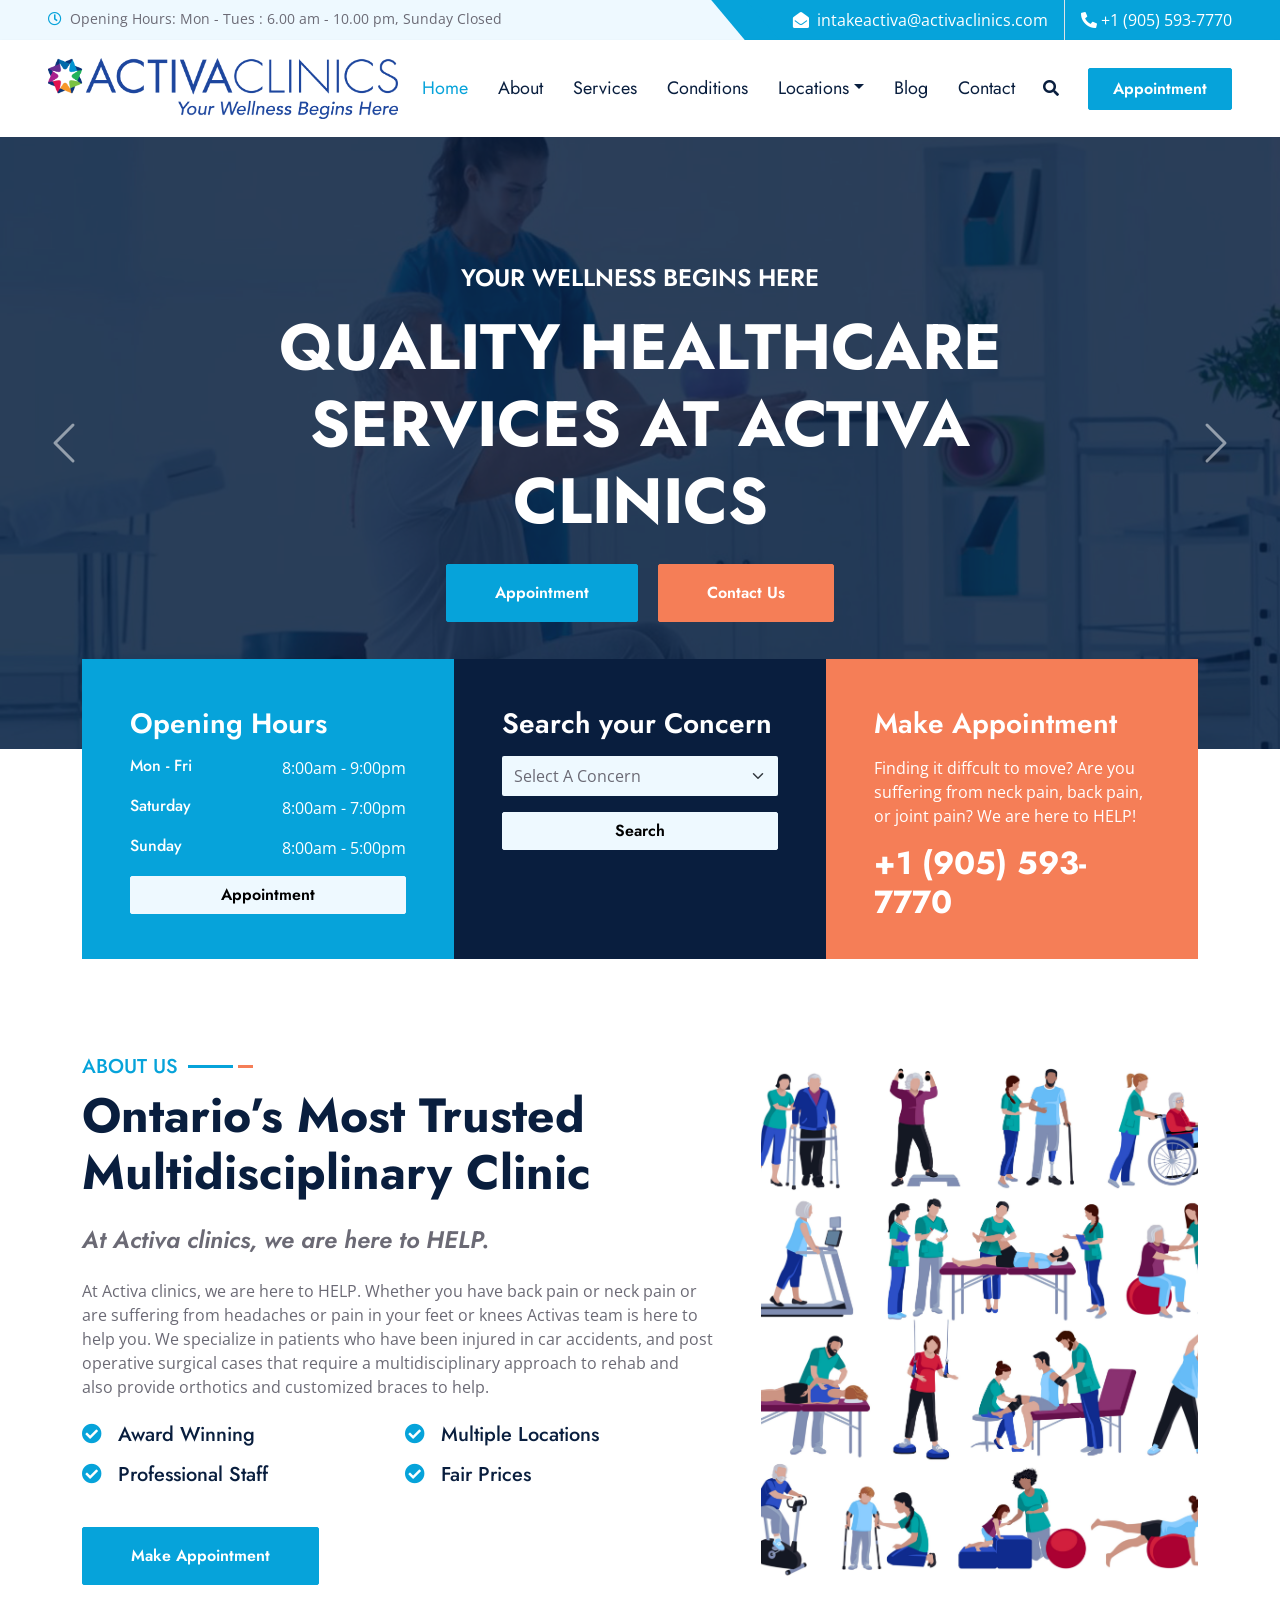
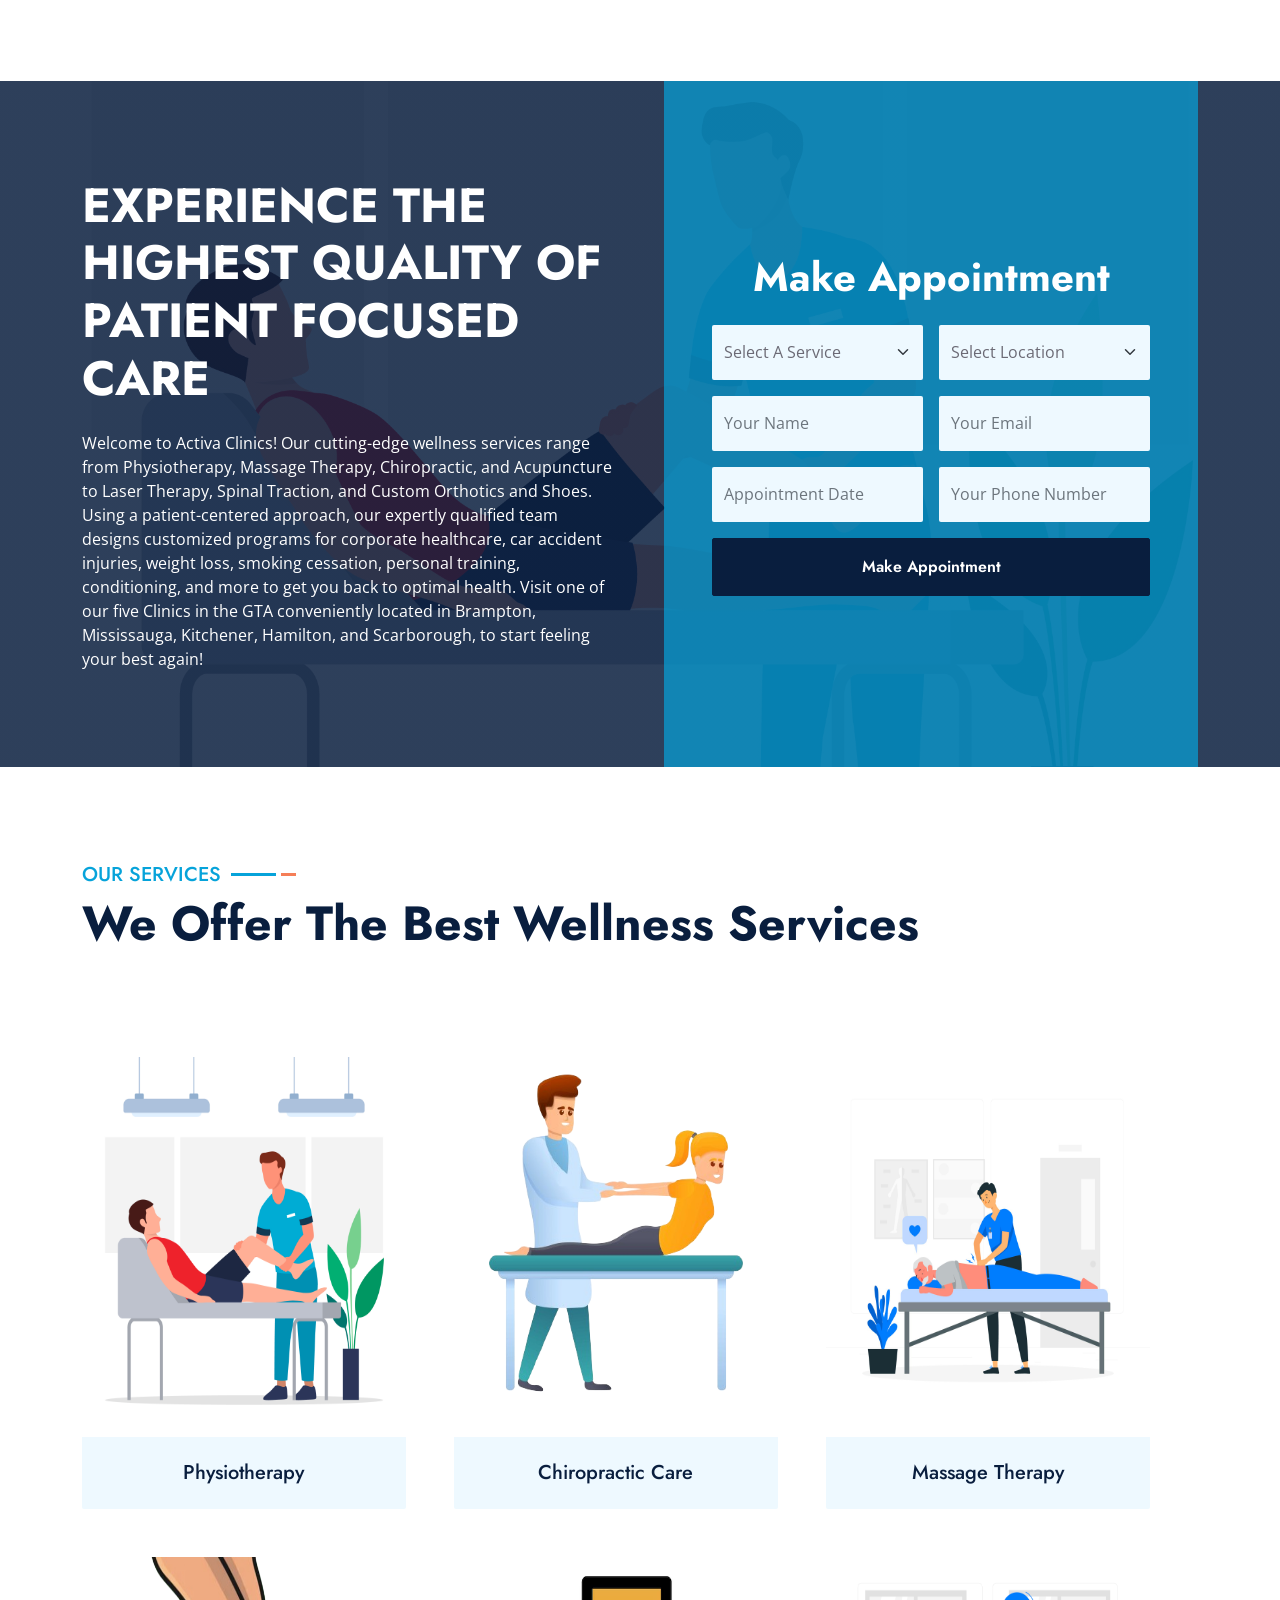
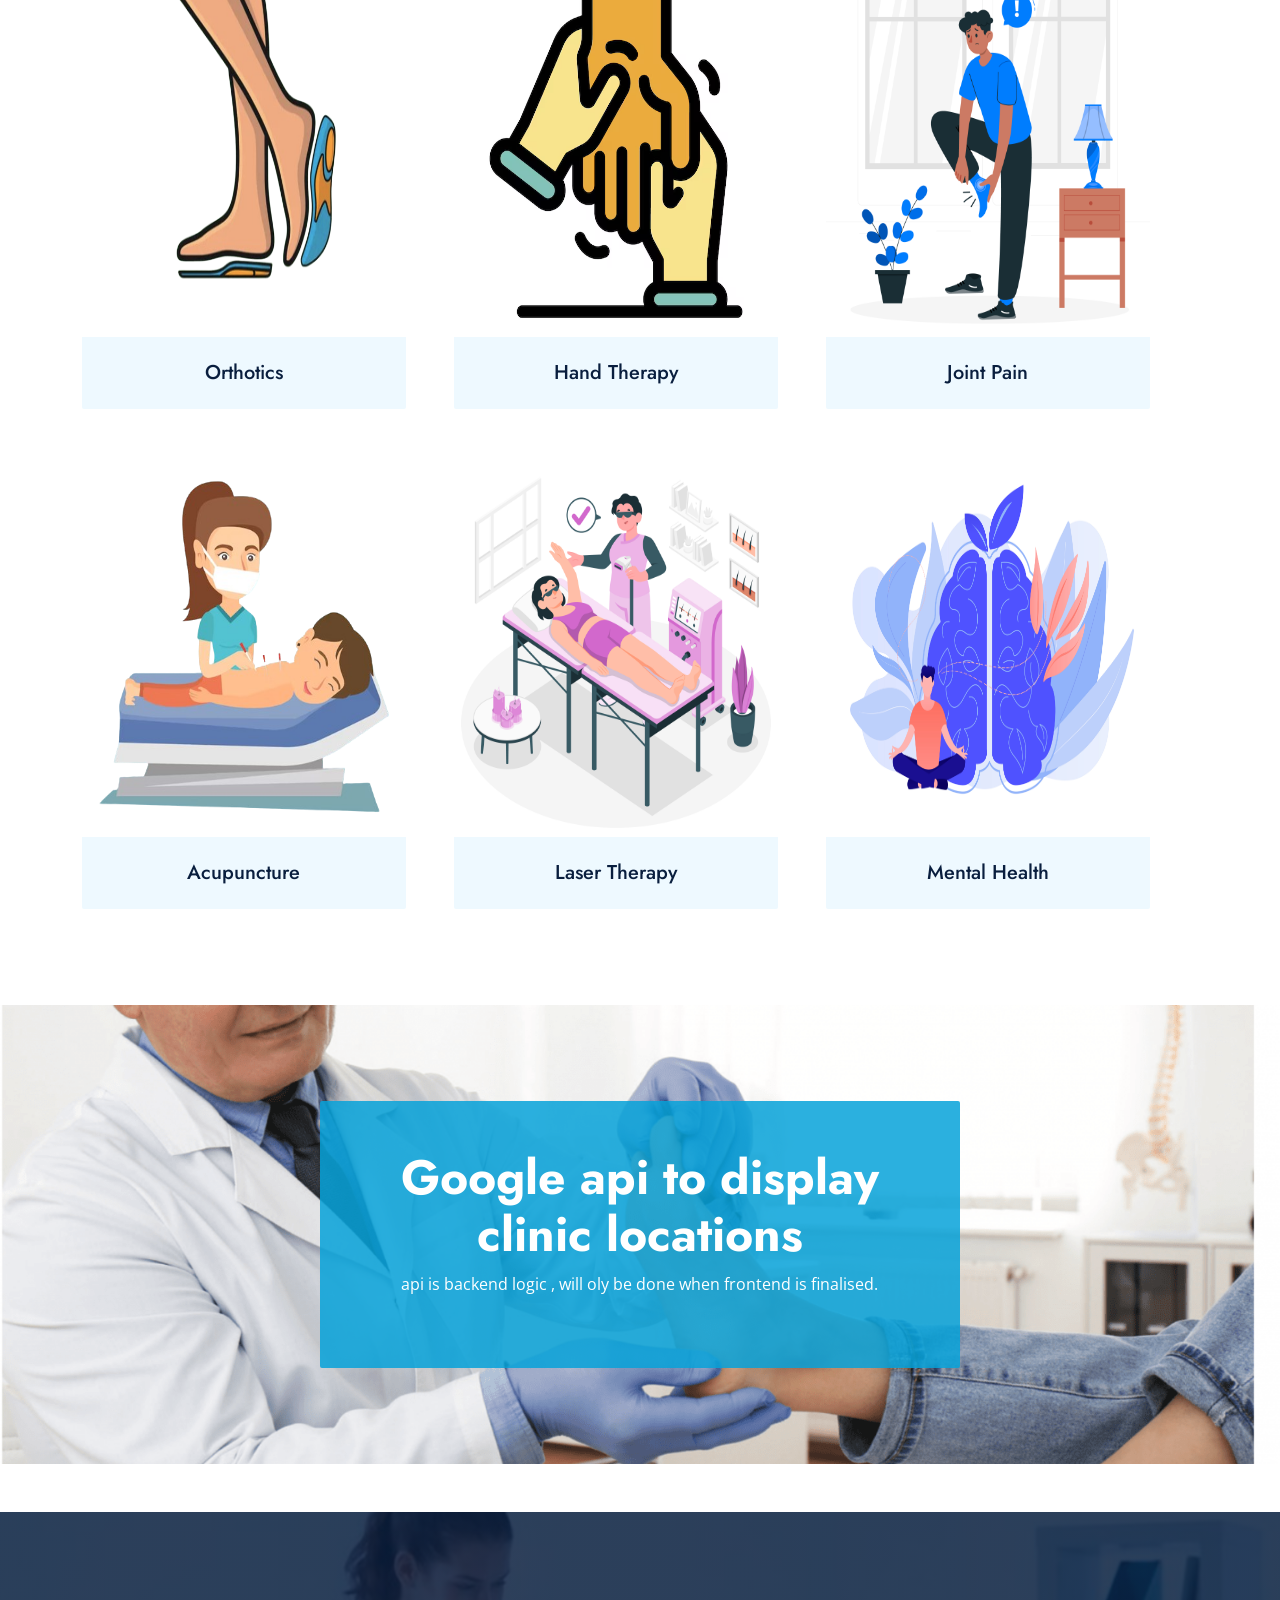
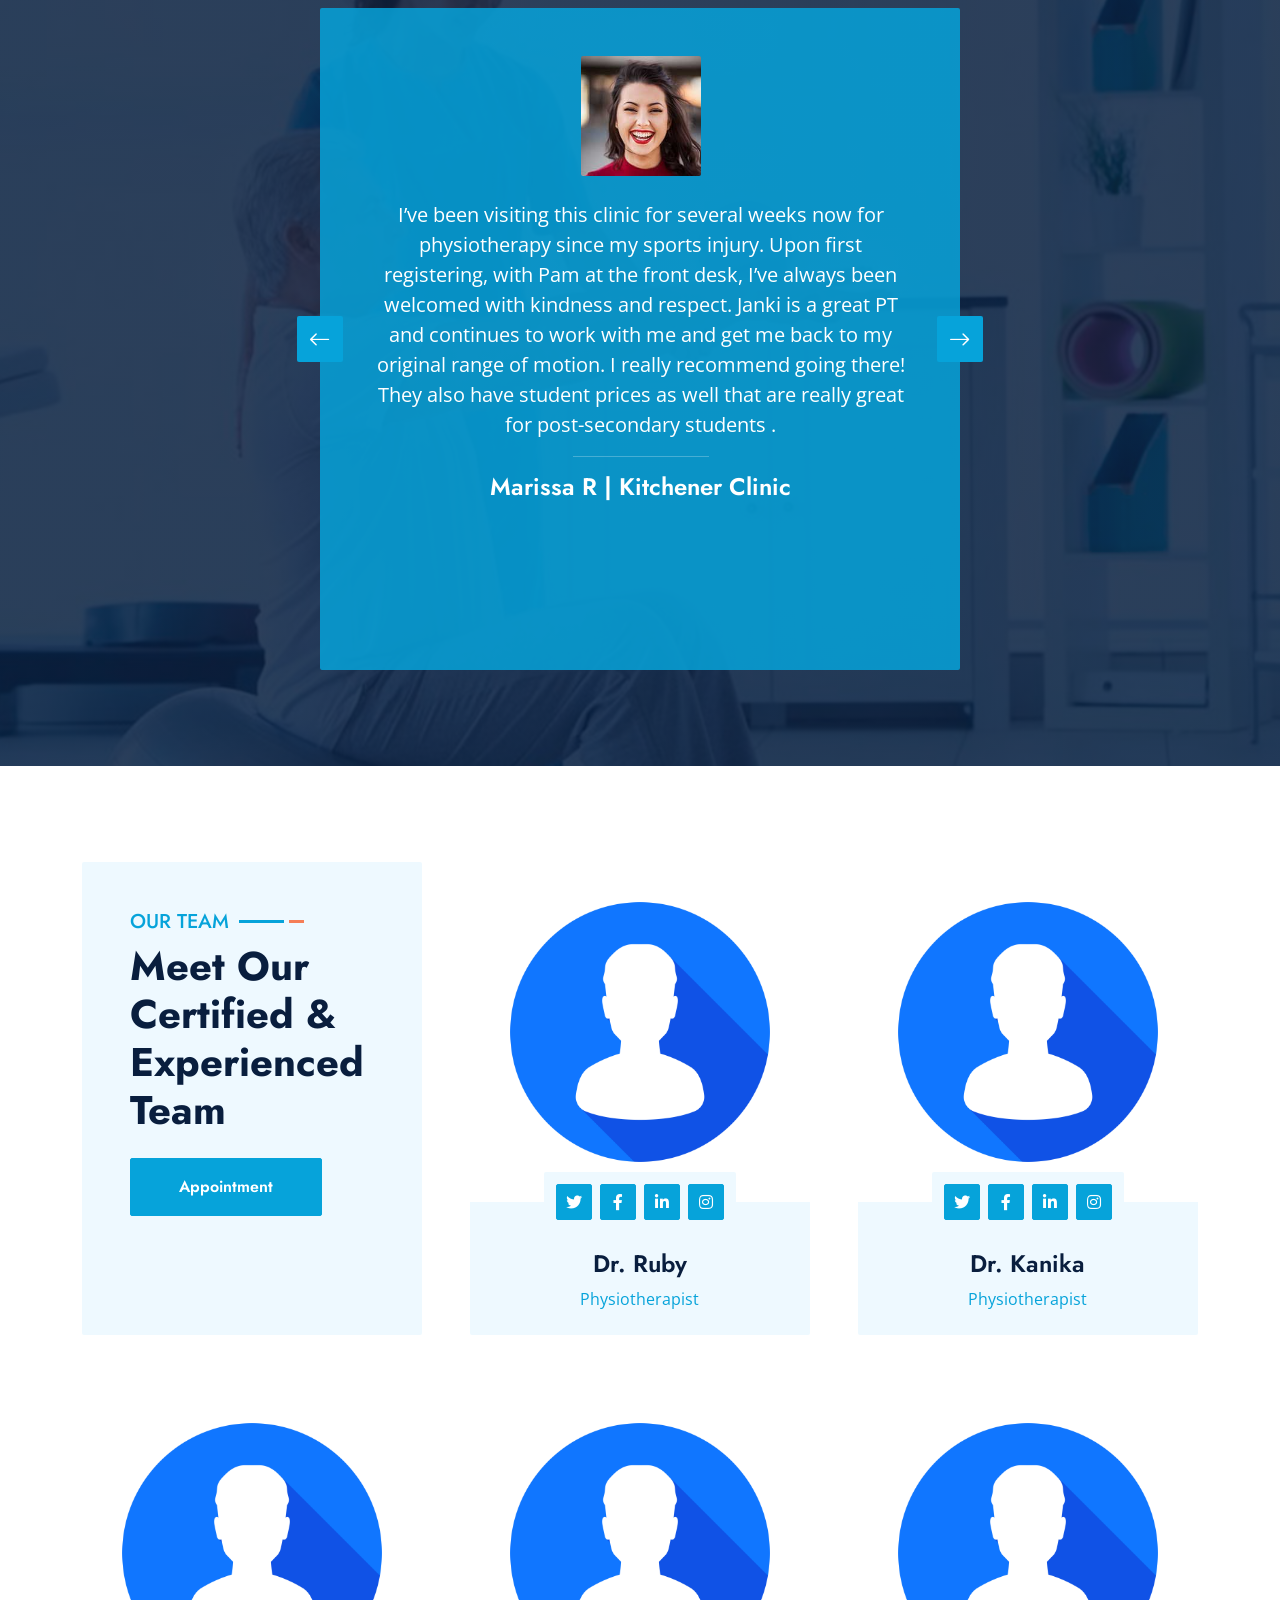
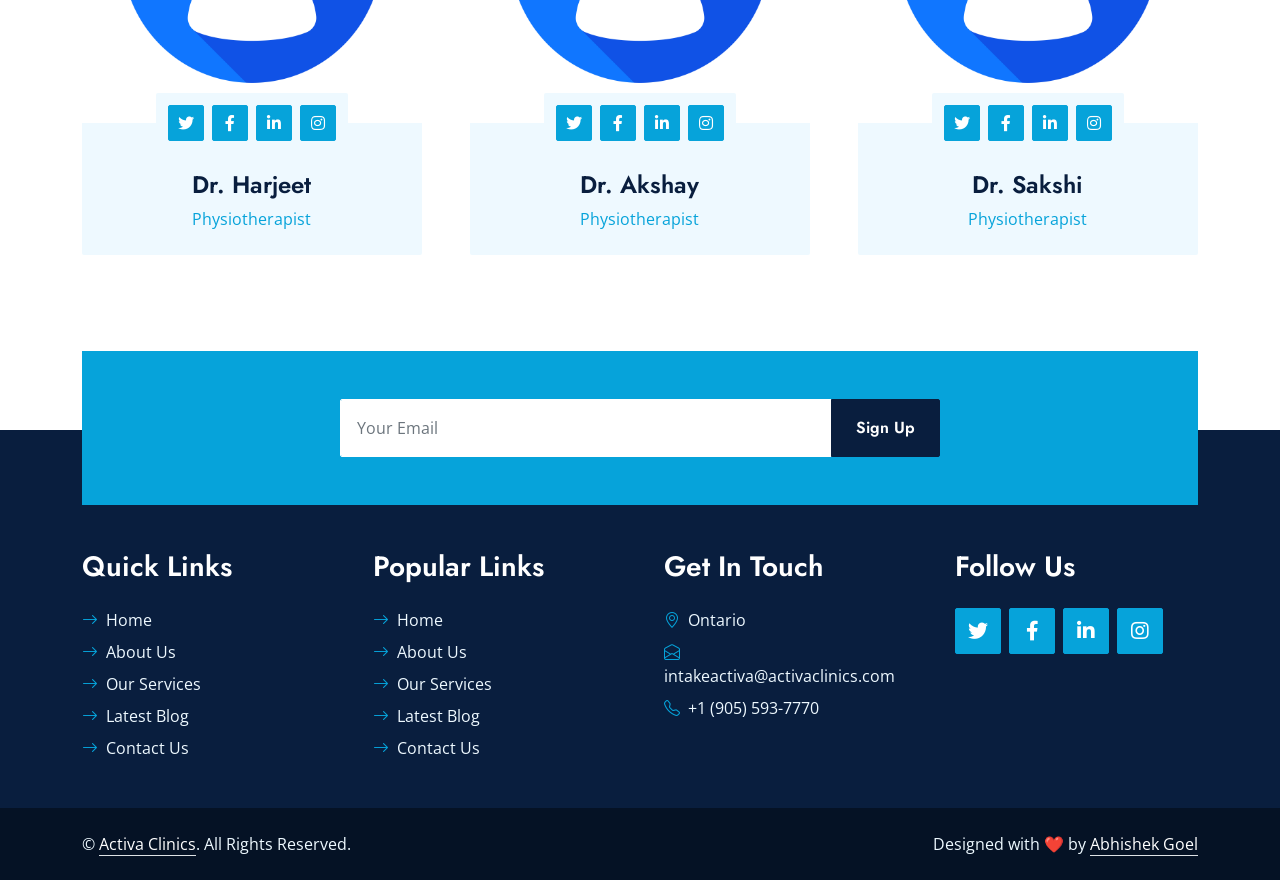
==== commit 10c7b3ba: "updated website" ====
--- a/index.html
+++ b/index.html
@@ -93,19 +93,22 @@
             <div class="navbar-nav ms-auto py-0">
                 <a href="index.html" class="nav-item nav-link active">Home</a>
                 <a href="about.html" class="nav-item nav-link">About</a>
-                <a href="#" class="nav-item nav-link">Service</a>
+                <a href="service.html" class="nav-item nav-link">Services</a>
+                <a href="conditions.html" class="nav-item nav-link">Conditions</a>
                 <div class="nav-item dropdown">
-                    <a href="#" class="nav-link dropdown-toggle" data-bs-toggle="dropdown">Locations</a>
+                    <a class="nav-link dropdown-toggle" data-bs-toggle="dropdown">Locations</a>
                     <div class="dropdown-menu m-0">
-                        <a href="#" class="dropdown-item">Brampton</a>
-                        <a href="#" class="dropdown-item">Mississuaga</a>
-                        <a href="#" class="dropdown-item">Scarborough</a>
-                        <a href="#" class="dropdown-item">Hamilton</a>
-                        <a href="#" class="dropdown-item">Kitchener</a>
-                        <!-- <a href="#" class="dropdown-item">In Home Treatment</a> -->
-                    </div>
-                </div>
-                <a href="#" class="nav-item nav-link">Contact</a>
+                        <a href="#clinicLocation" class="dropdown-item">All</a>
+                        <a href="brampton.html" class="dropdown-item">Brampton</a>
+                        <a href="mississuaga.html" class="dropdown-item">Mississuaga</a>
+                        <a href="scarborough.html" class="dropdown-item">Scarborough</a>
+                        <a href="kitchener.html" class="dropdown-item">Kitchener</a>
+                        <a href="hamilton.html" class="dropdown-item">Hamilton</a>
+                        <a href="inhome.html" class="dropdown-item">In Home Treatment</a>
+                    </div>
+                </div>
+                <a href="blog.html" class="nav-item nav-link">Blog</a>
+                <a href="contact.html" class="nav-item nav-link">Contact</a>
             </div>
             <button type="button" class="btn text-dark" data-bs-toggle="modal" data-bs-target="#searchModal"><i
                     class="fa fa-search"></i></button>
@@ -466,11 +469,11 @@
 
 
     <!-- Offer Start -->
-    <div class="container-fluid bg-offer my-5 py-5 wow fadeInUp" data-wow-delay="0.1s">
+    <div id="clinicLocation" class="container-fluid bg-offer my-5 py-5 wow fadeInUp" data-wow-delay="0.1s" >
         <div class="container py-5">
             <div class="row justify-content-center">
                 <div class="col-lg-7 wow zoomIn" data-wow-delay="0.6s">
-                    <div class="offer-text text-center rounded p-5">
+                    <div id="clinicLocation" class="offer-text text-center rounded p-5">
                         <h1 class="display-5 text-white">Google api to display clinic locations</h1>
                         <p class="text-white mb-4">api is backend logic , will oly be done when frontend is finalised.
                         </p>
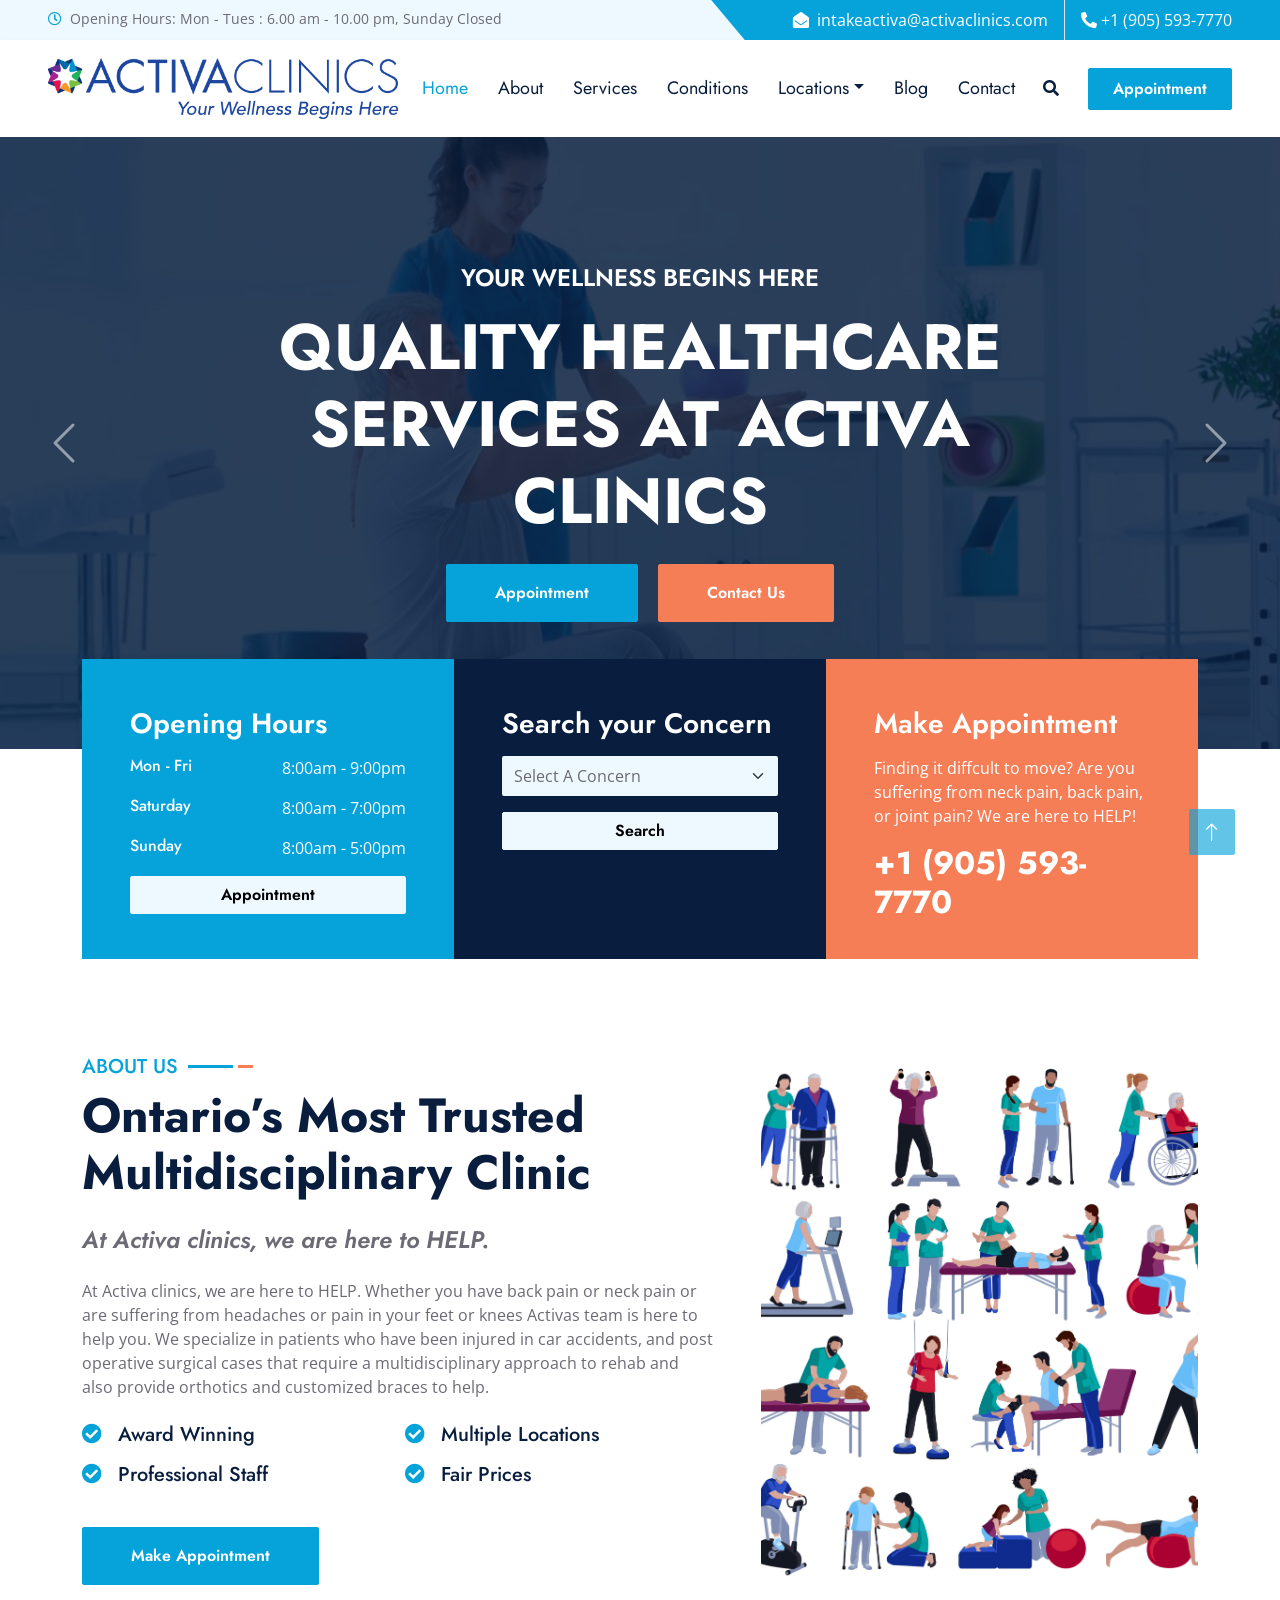
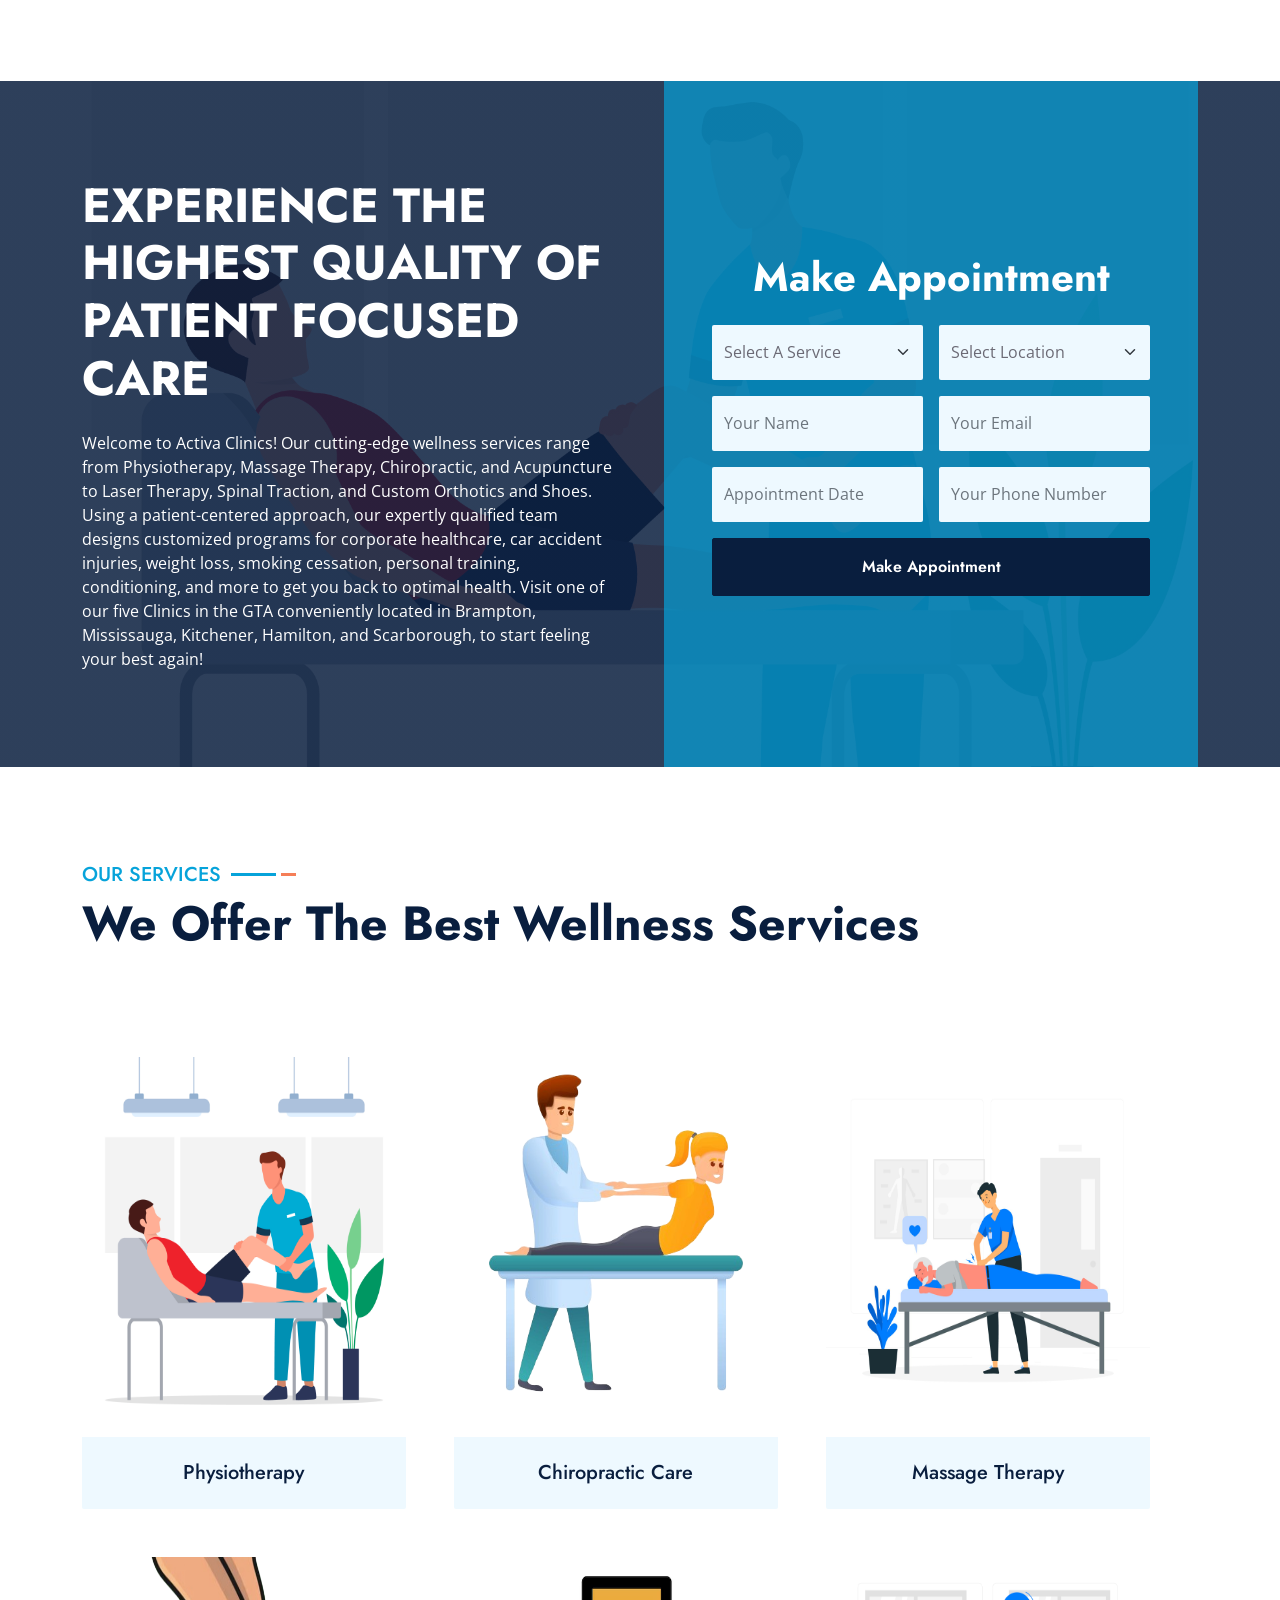
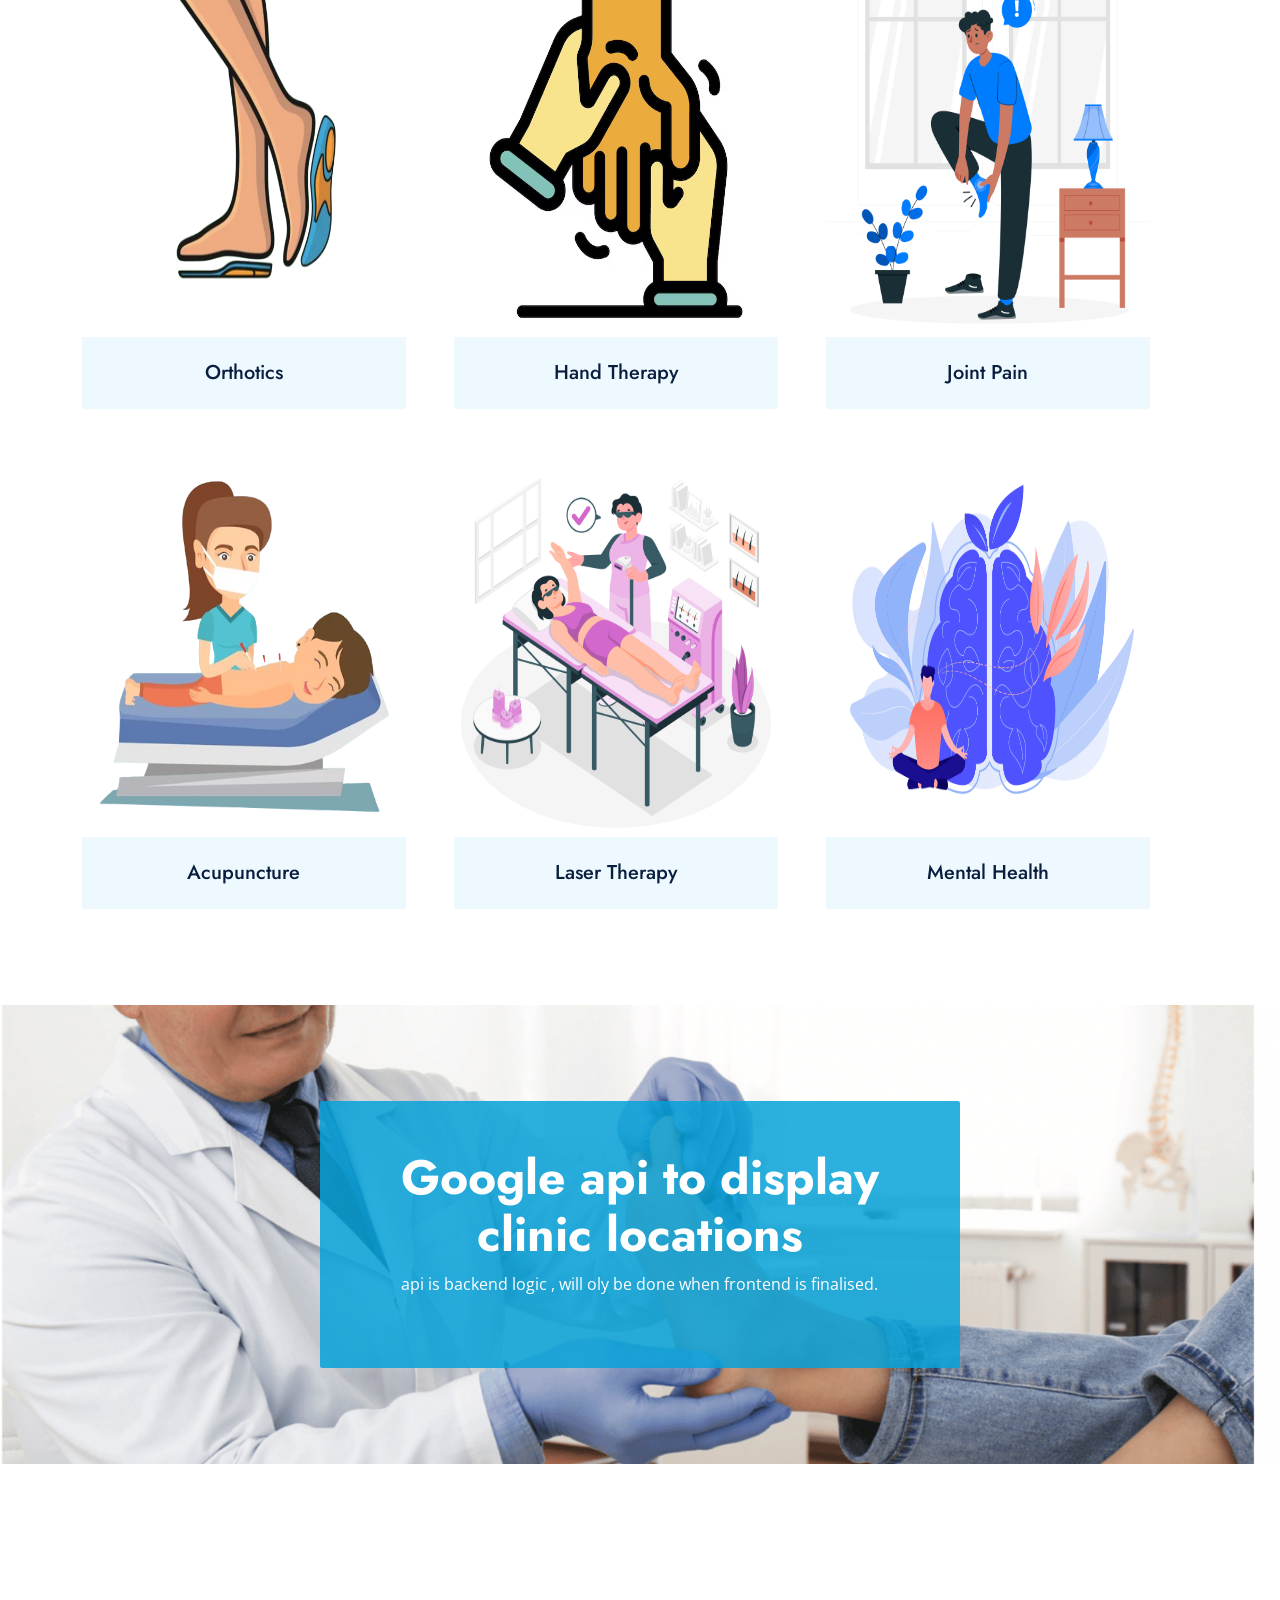
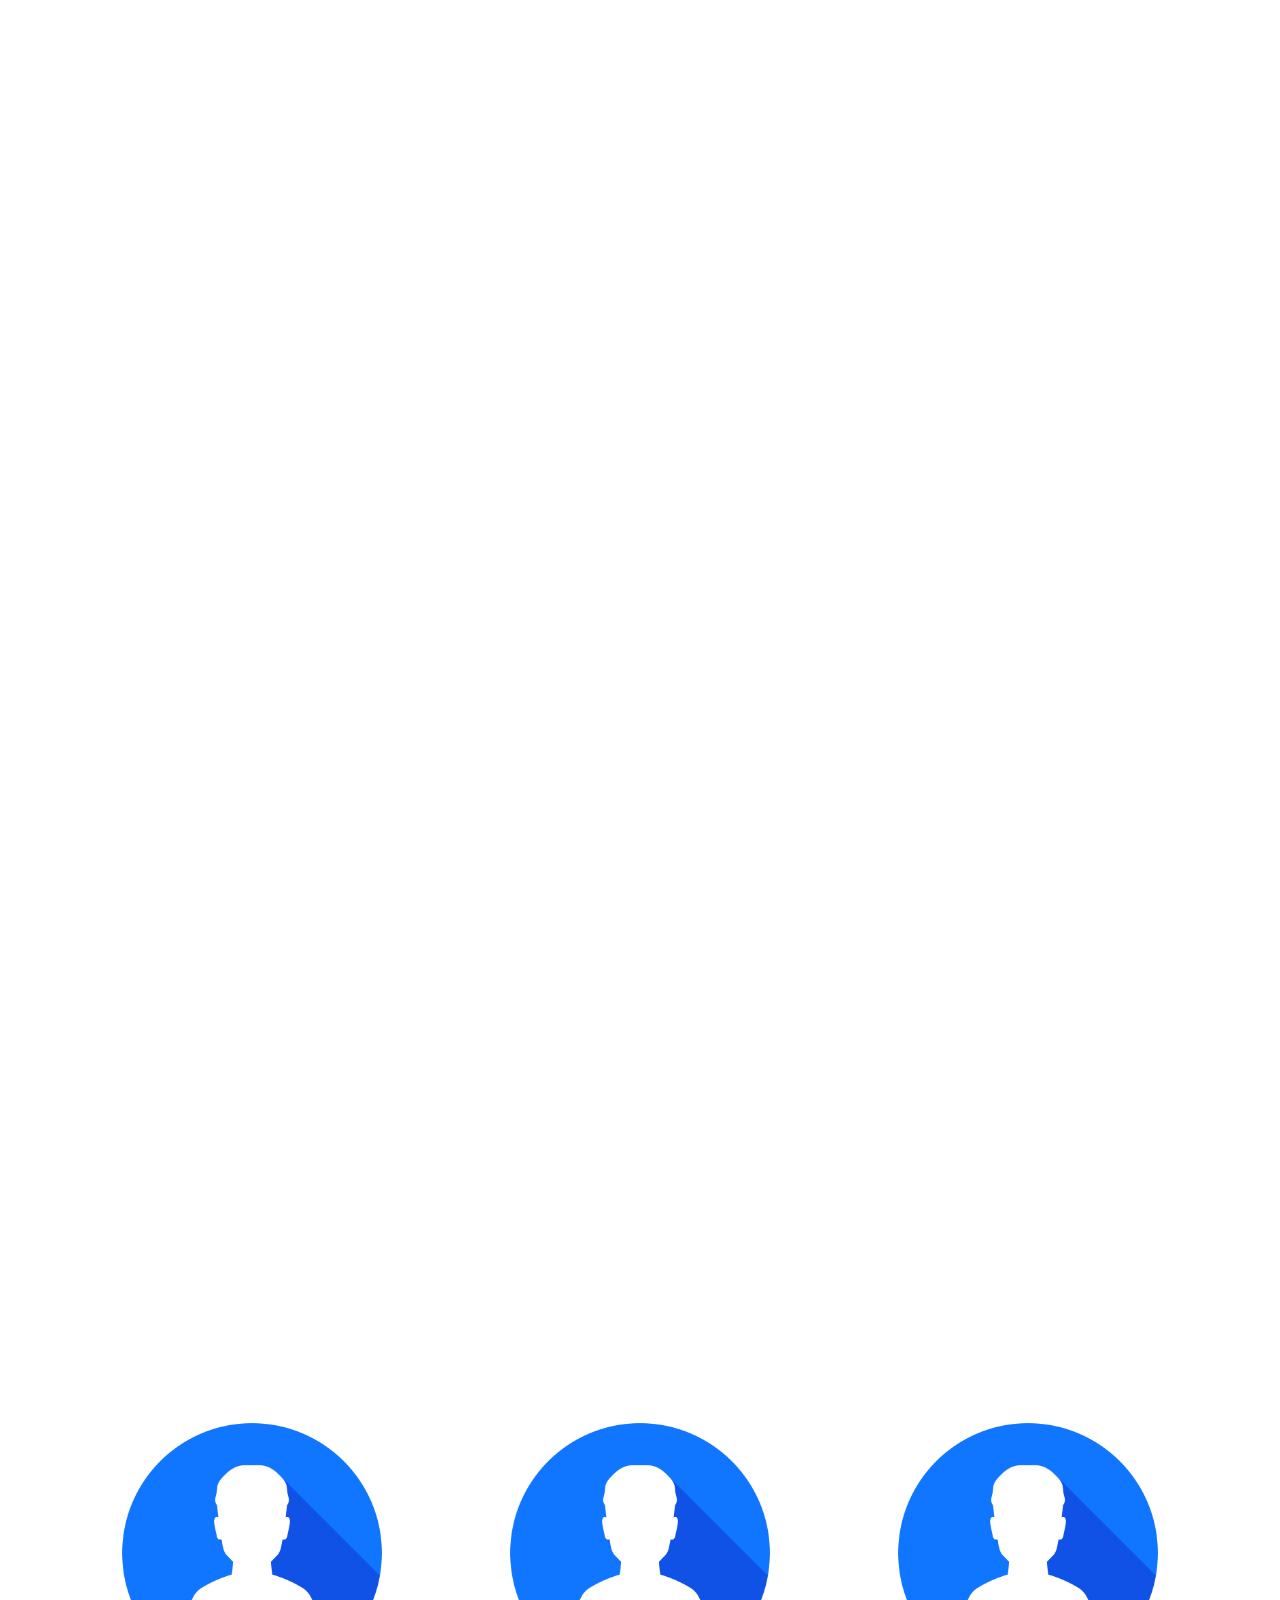
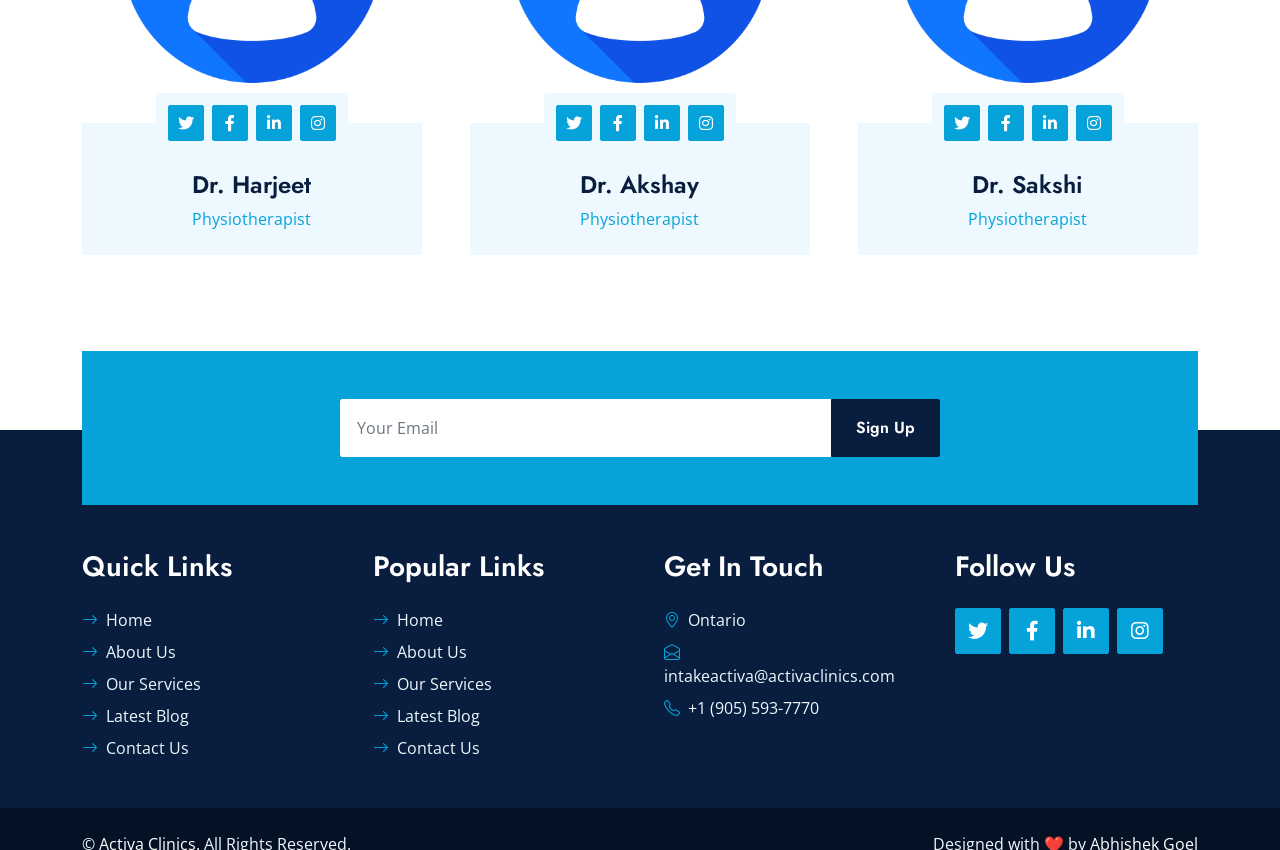
==== commit 0b1cc591: "contact us completed" ====
--- a/index.html
+++ b/index.html
@@ -3,7 +3,7 @@
 
 <head>
     <meta charset="utf-8">
-    <title>Activa Clinics - Quality Healthcare Services for a //todo</title>
+    <title>Activa Clinics - Quality Healthcare Services</title>
     <meta content="width=device-width, initial-scale=1.0" name="viewport">
     <!-- <meta content="Free HTML Templates" name="keywords">
     <meta content="Free HTML Templates" name="description"> -->
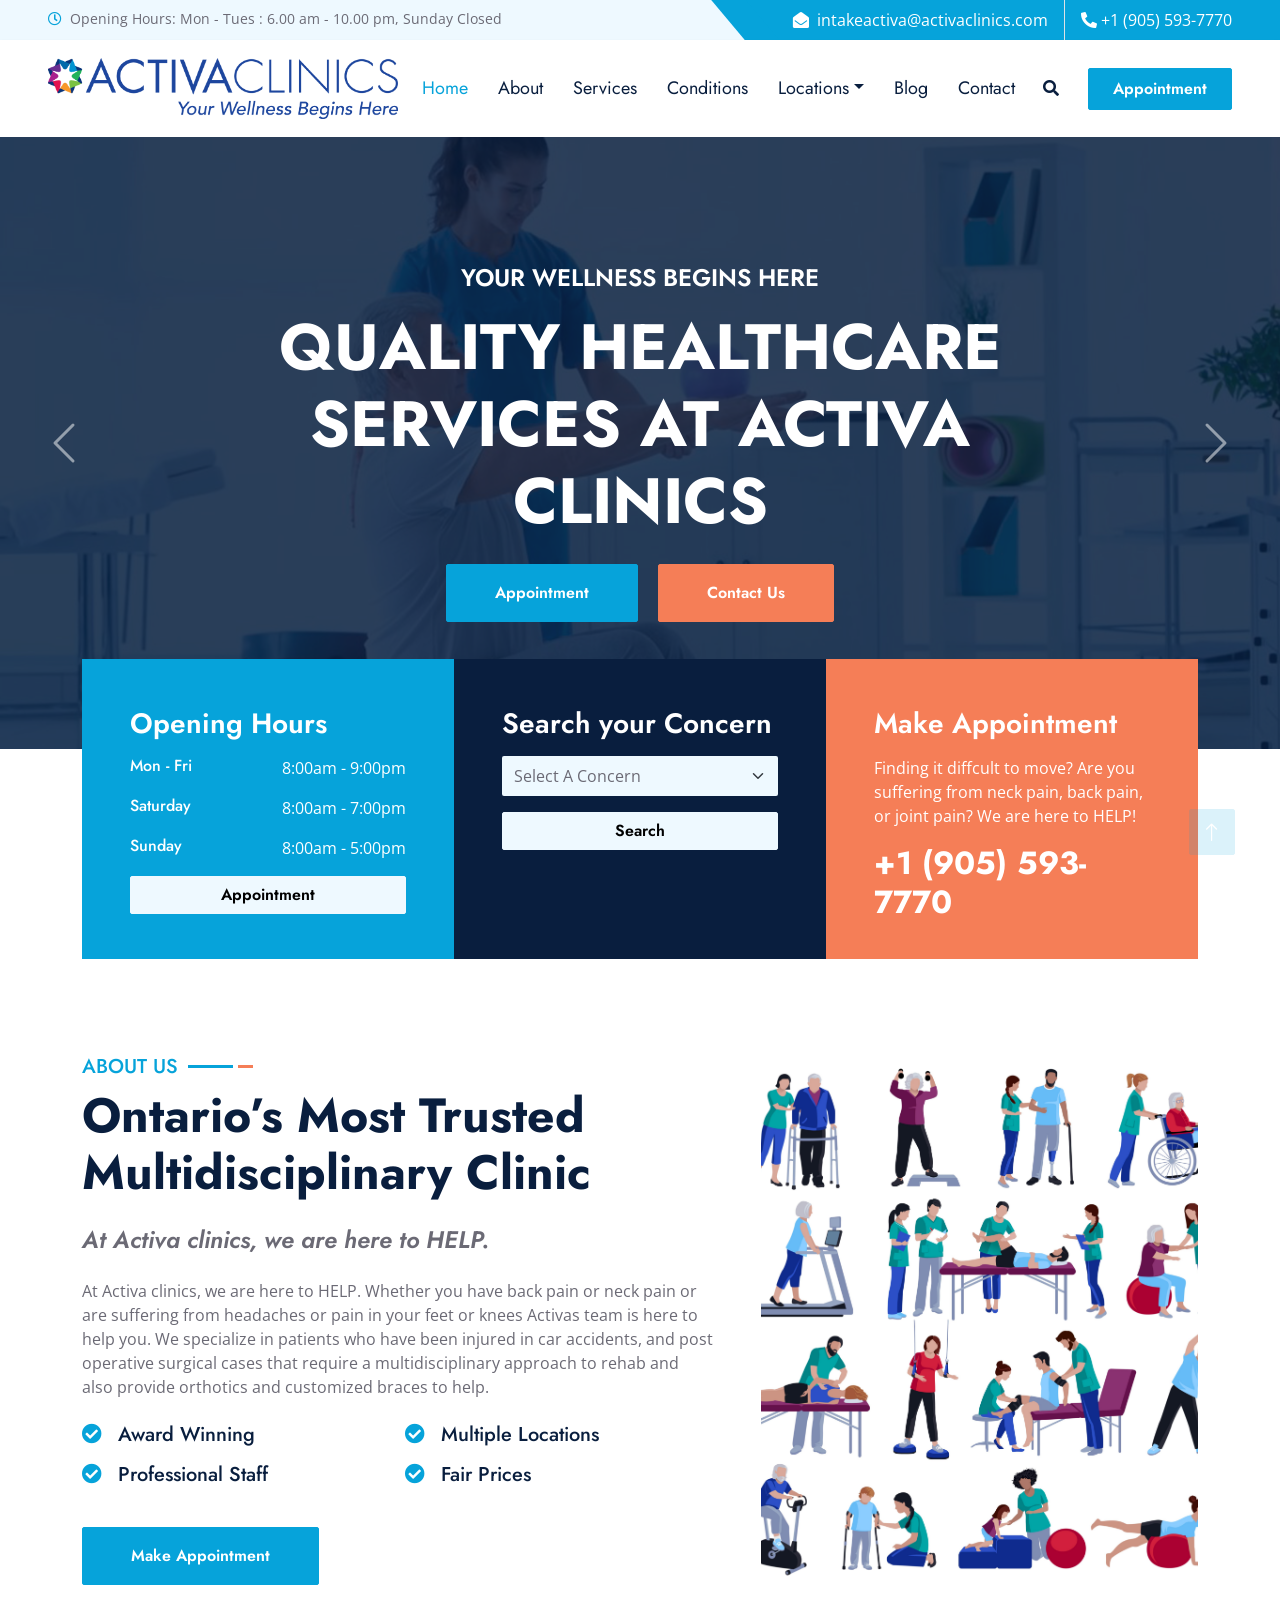
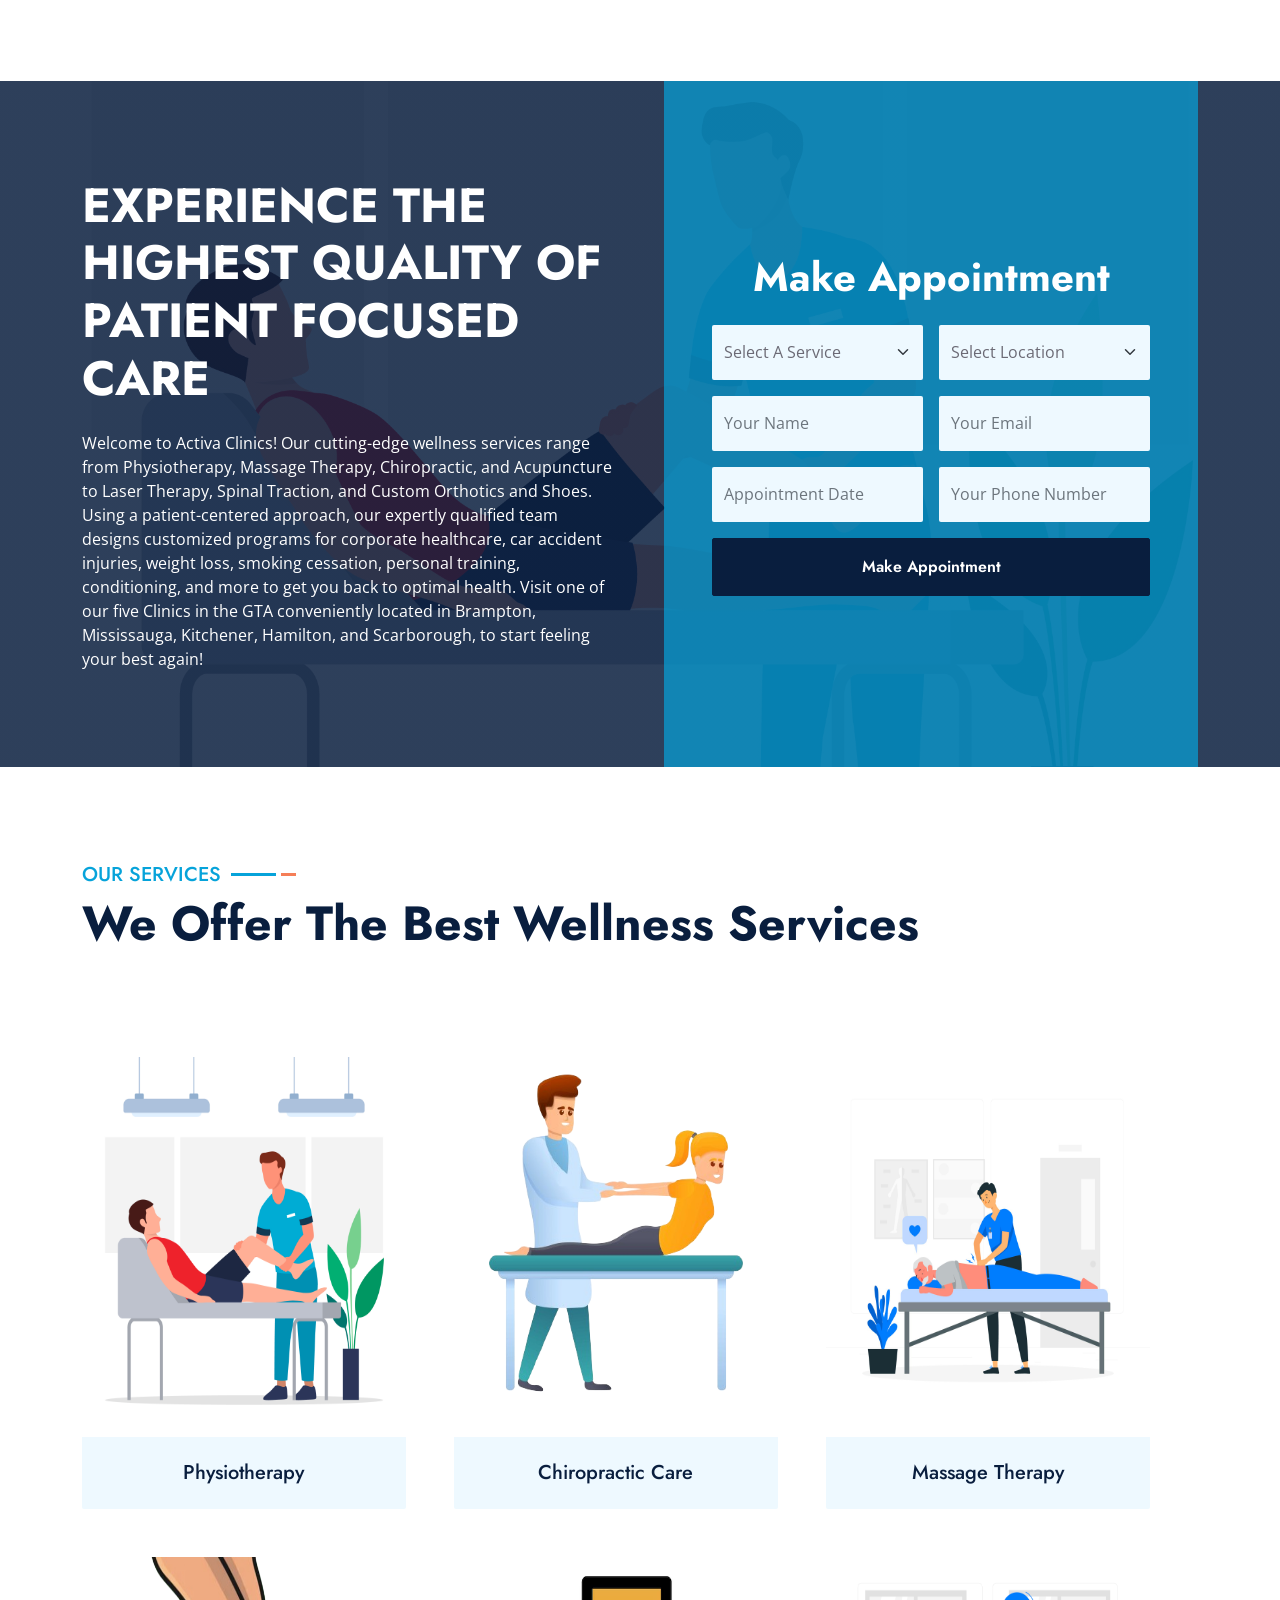
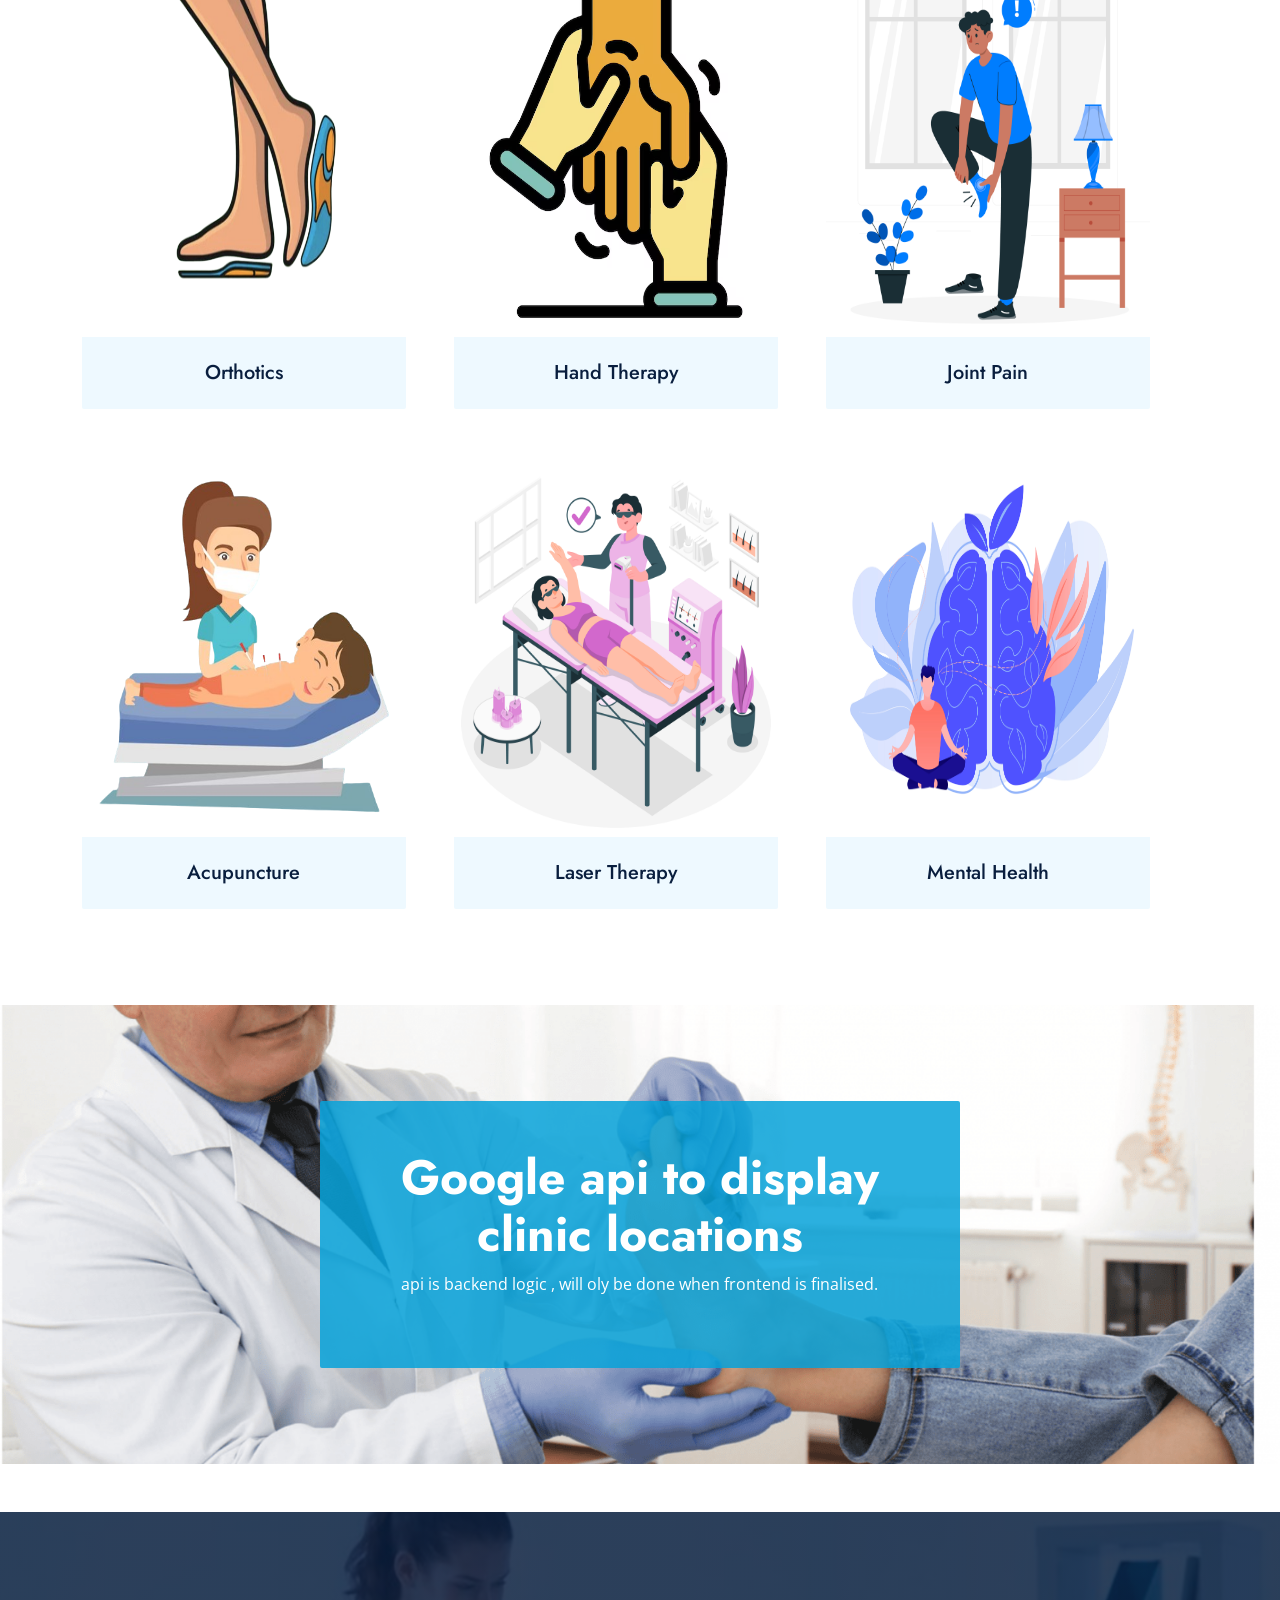
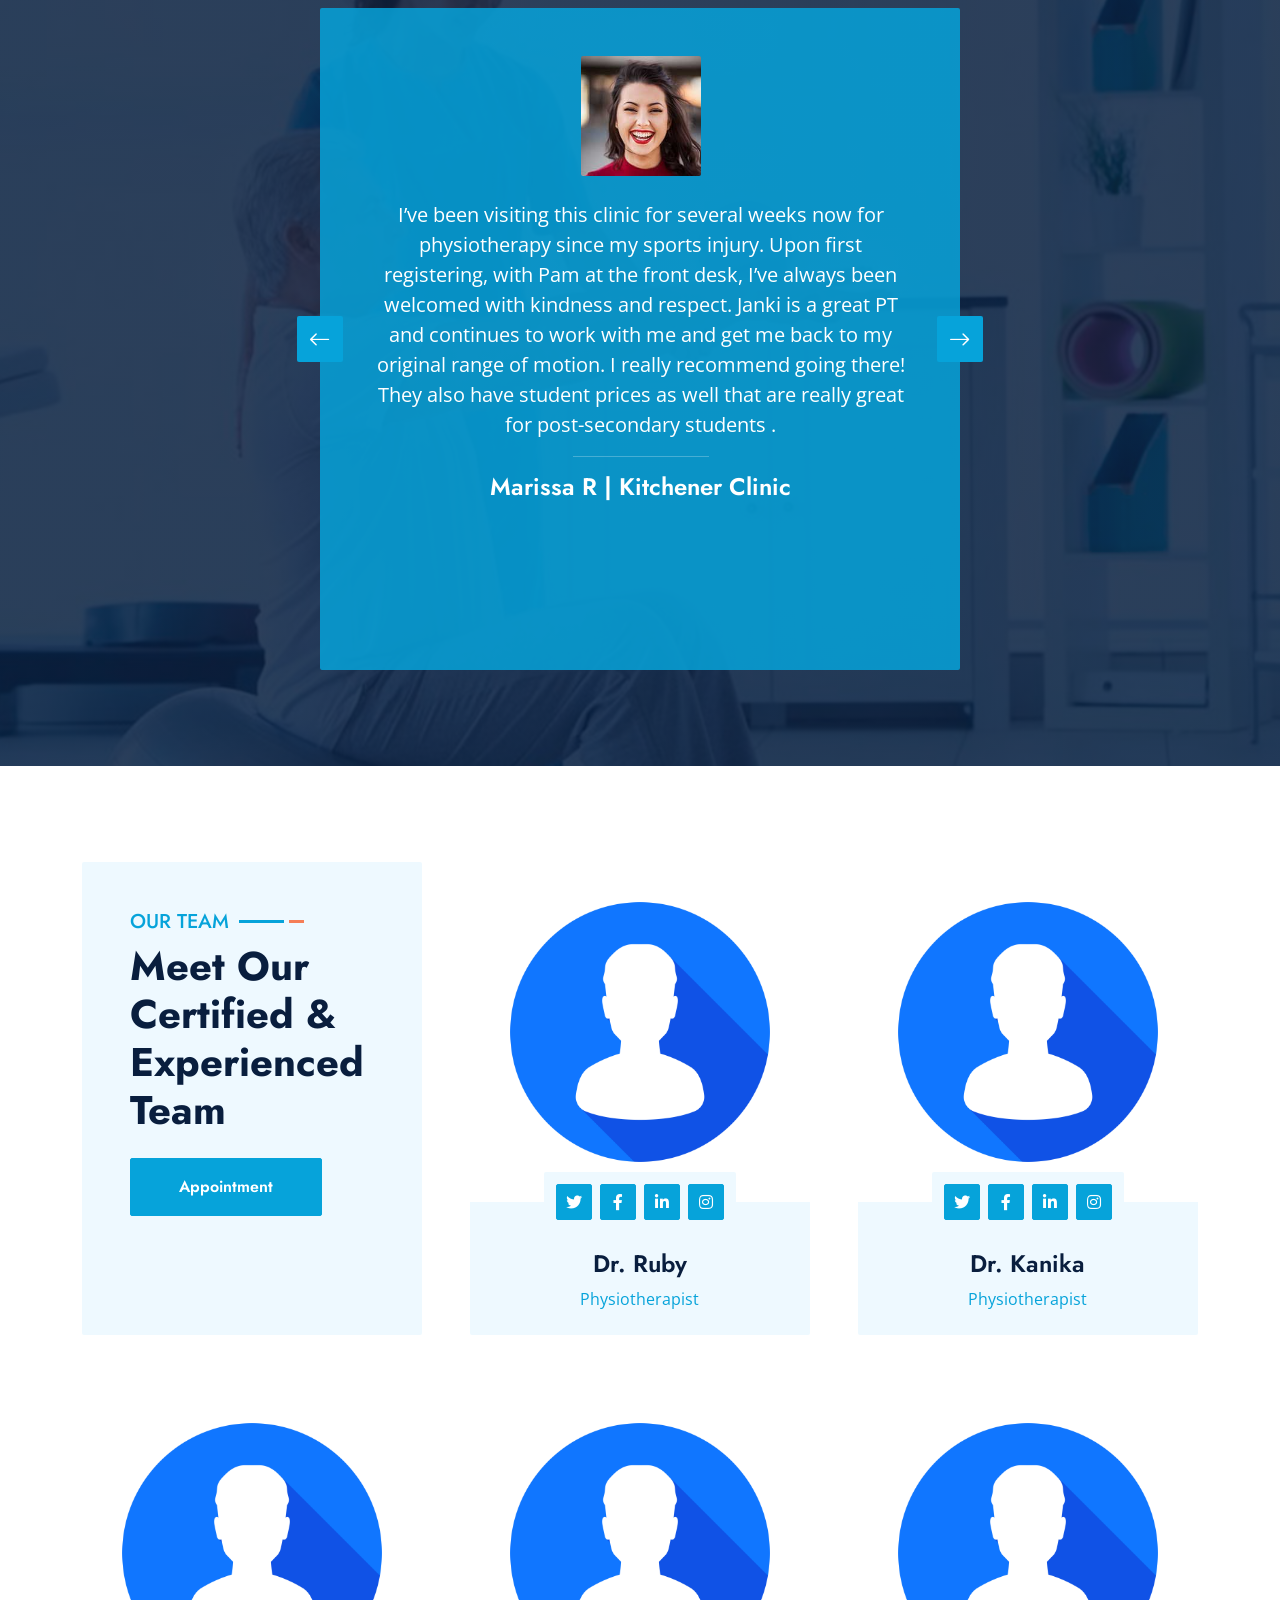
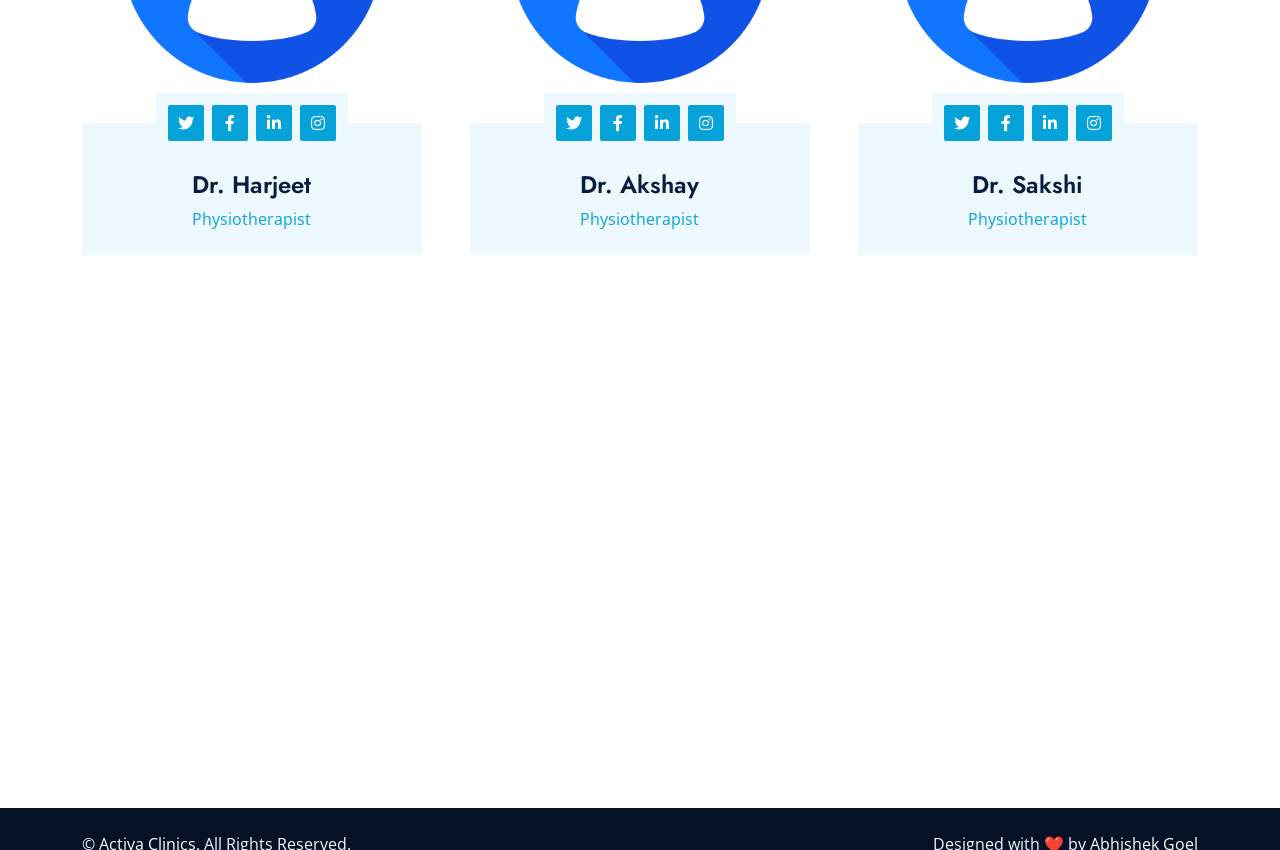
==== commit f490b750: "changes" ====
--- a/index.html
+++ b/index.html
@@ -5,8 +5,8 @@
     <meta charset="utf-8">
     <title>Activa Clinics - Quality Healthcare Services</title>
     <meta content="width=device-width, initial-scale=1.0" name="viewport">
-    <!-- <meta content="Free HTML Templates" name="keywords">
-    <meta content="Free HTML Templates" name="description"> -->
+    <!-- <meta content=" " name="keywords">
+    <meta content=" " name="description"> -->
 
     <!-- Favicon -->
     <link href="img/favicon.ico" rel="icon">
